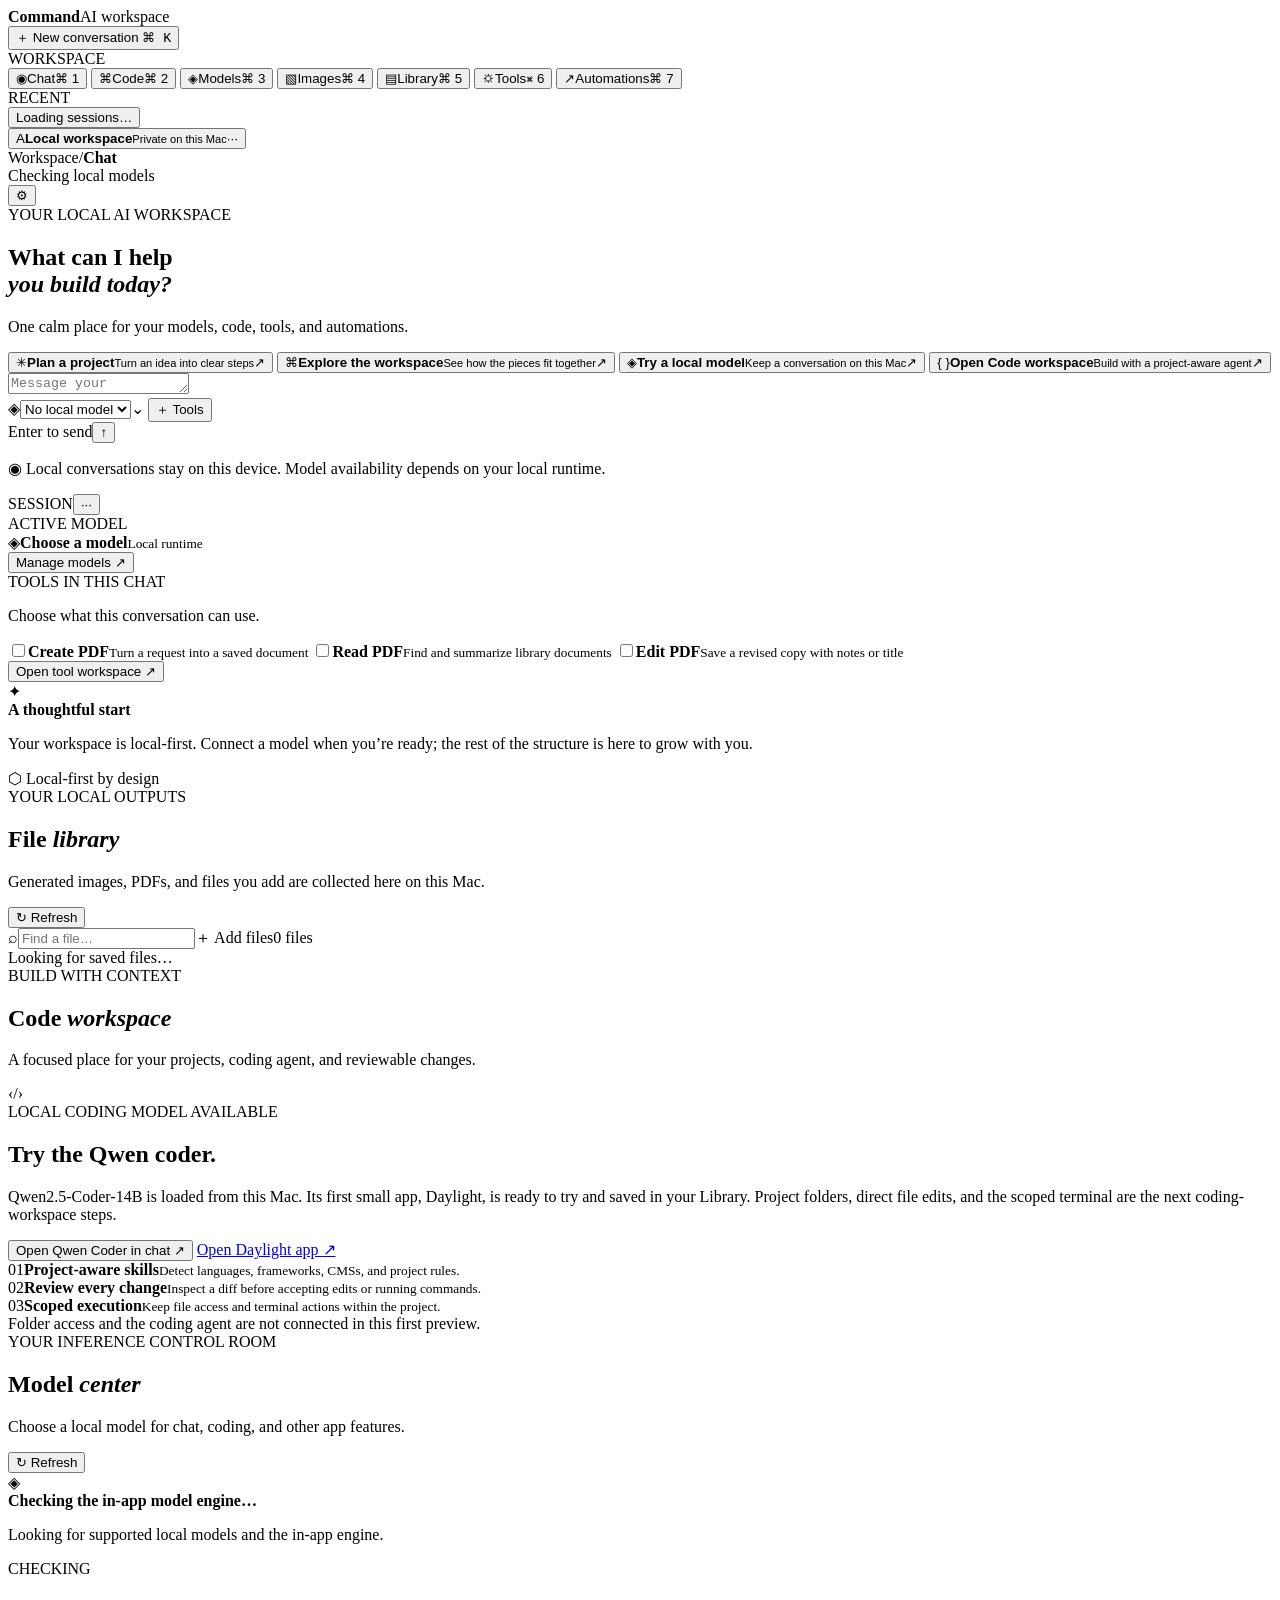
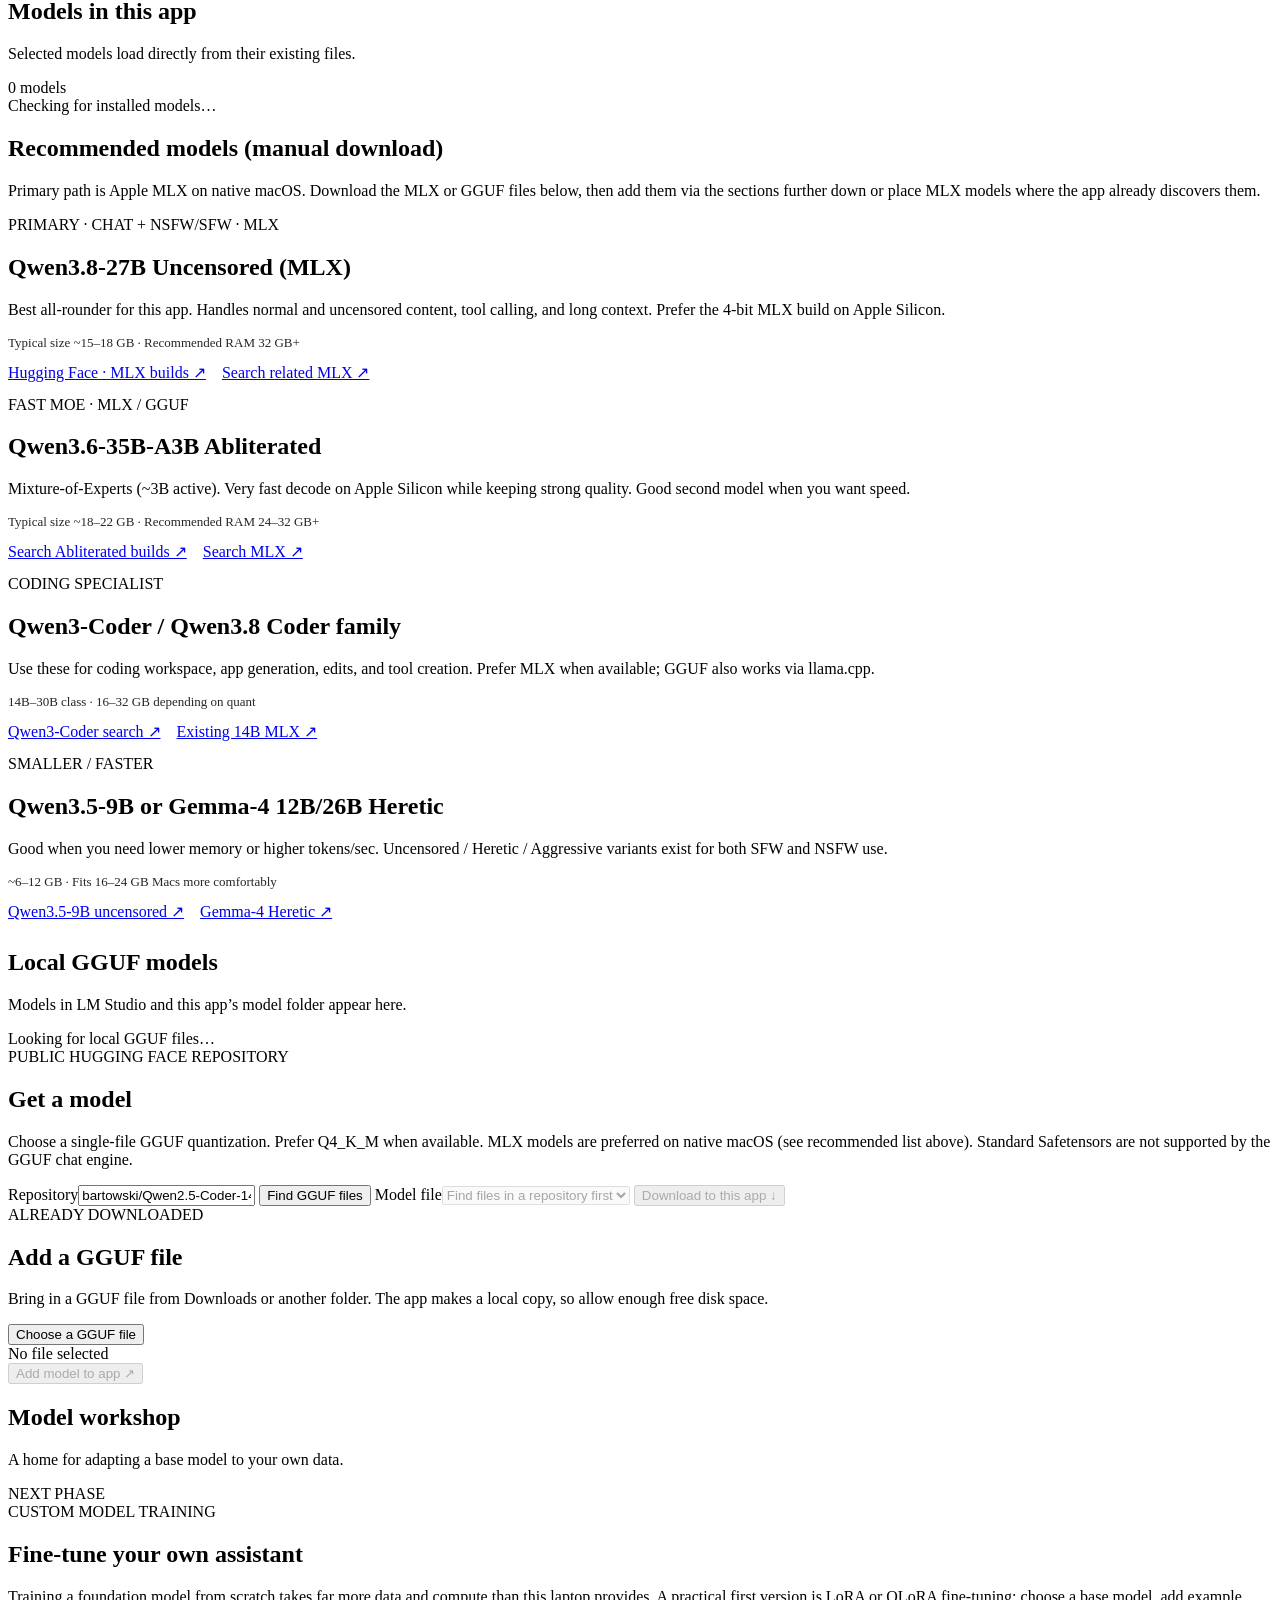
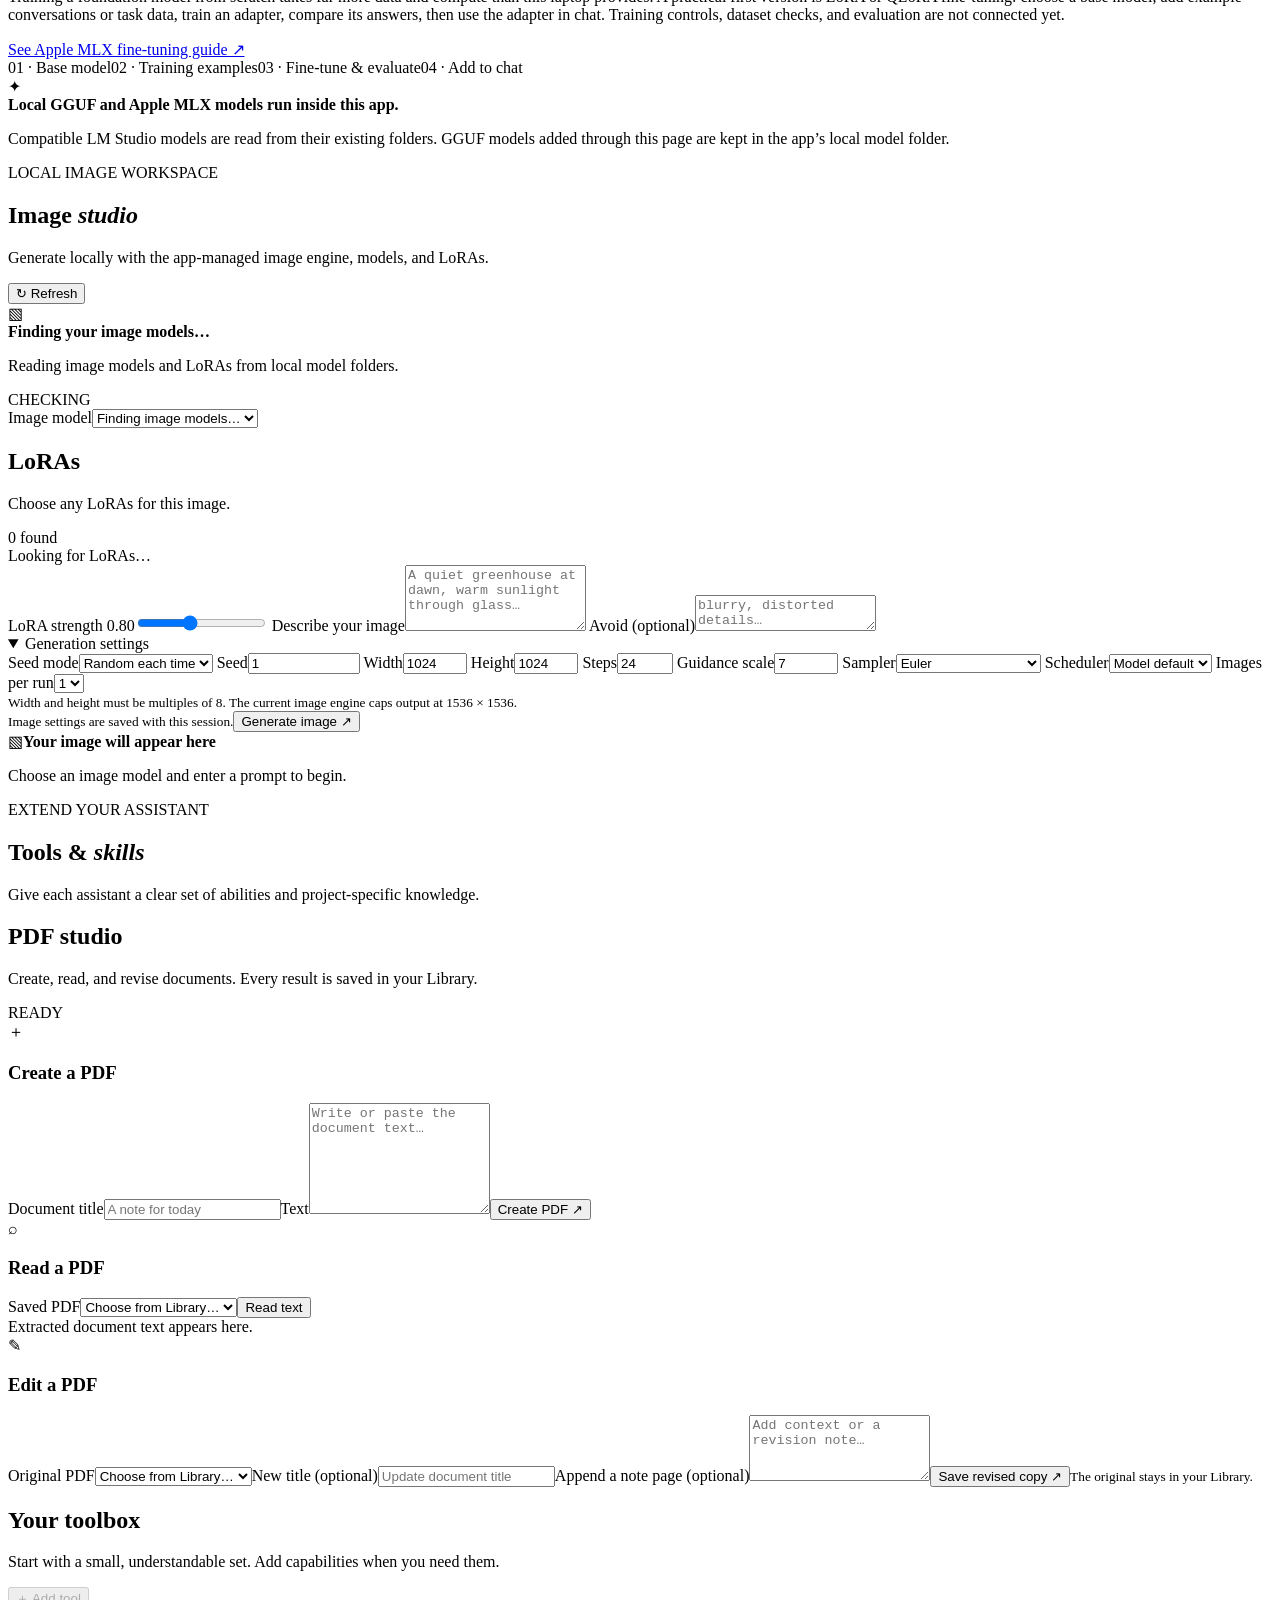
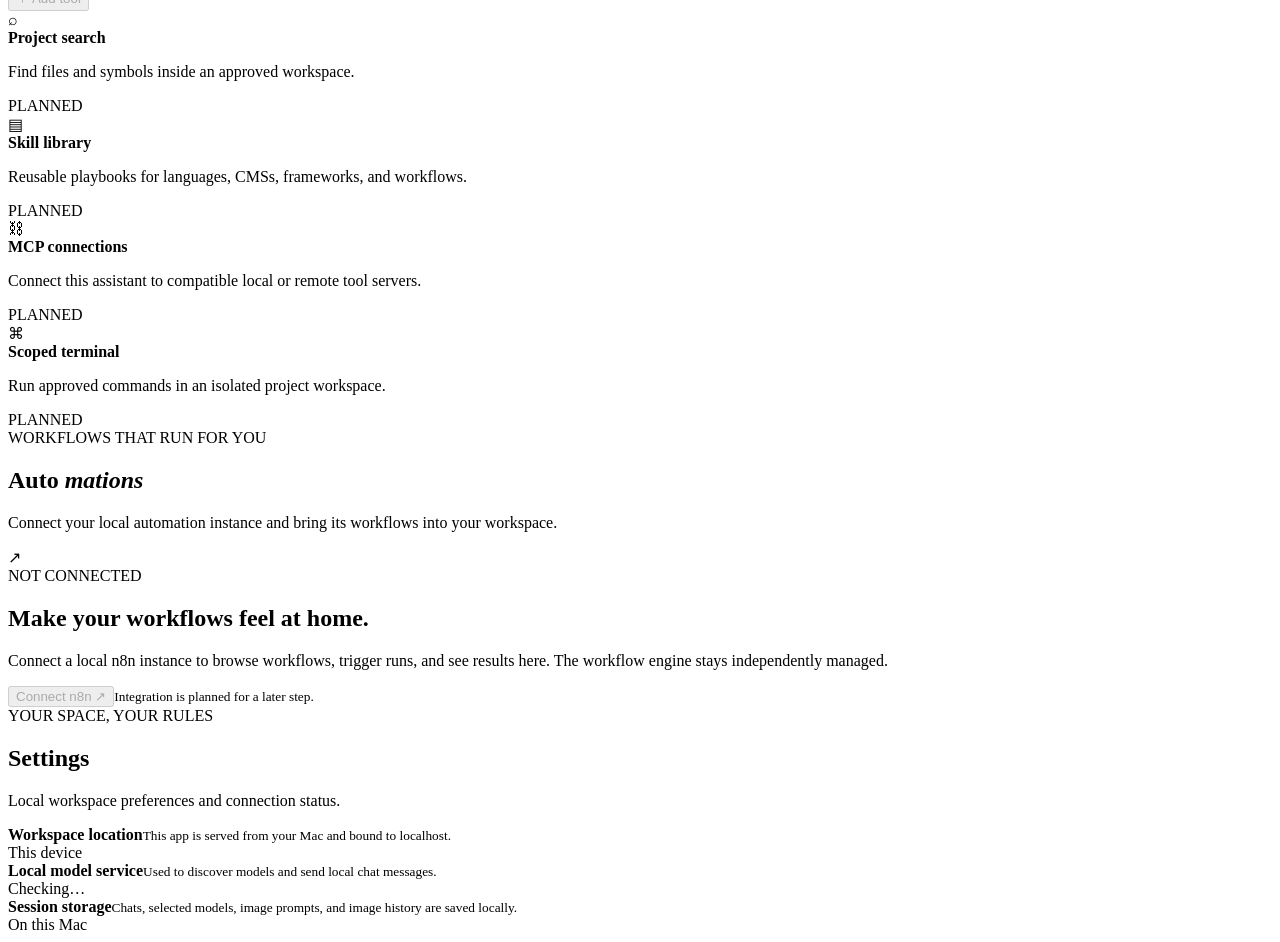
==== app/static/index.html @ e1f82c09 "Set native macOS as primary app path" ====
<!doctype html>
<html lang="en">
  <head>
    <meta charset="utf-8" />
    <meta name="viewport" content="width=device-width, initial-scale=1" />
    <meta name="theme-color" content="#101114" />
    <title>AI Command Center</title>
    <link rel="stylesheet" href="/styles.css" />
    <link rel="stylesheet" href="/images.css" />
    <link rel="stylesheet" href="/library.css" />
  </head>
  <body>
    <div class="app-shell">
      <aside class="sidebar">
        <div class="brand-lockup">
          <div class="brand-mark"><span></span><span></span><span></span></div>
          <div><strong>Command</strong><span>AI workspace</span></div>
        </div>

        <button class="new-chat" data-action="new-chat"><span>＋</span> New conversation <kbd>⌘ K</kbd></button>

        <div class="nav-label">WORKSPACE</div>
        <nav class="primary-nav" aria-label="Workspace">
          <button class="nav-item active" data-view="chat"><span class="nav-icon">◉</span><span>Chat</span><span class="nav-shortcut">⌘ 1</span></button>
          <button class="nav-item" data-view="code"><span class="nav-icon">⌘</span><span>Code</span><span class="nav-shortcut">⌘ 2</span></button>
          <button class="nav-item" data-view="models"><span class="nav-icon">◈</span><span>Models</span><span class="nav-shortcut">⌘ 3</span></button>
          <button class="nav-item" data-view="images"><span class="nav-icon">▧</span><span>Images</span><span class="nav-shortcut">⌘ 4</span></button>
          <button class="nav-item" data-view="library"><span class="nav-icon">▤</span><span>Library</span><span class="nav-shortcut">⌘ 5</span></button>
          <button class="nav-item" data-view="tools"><span class="nav-icon">⛭</span><span>Tools</span><span class="nav-shortcut">⌘ 6</span></button>
          <button class="nav-item" data-view="automations"><span class="nav-icon">↗</span><span>Automations</span><span class="nav-shortcut">⌘ 7</span></button>
        </nav>

        <div class="sidebar-spacer"></div>
        <div class="recent-label">RECENT</div>
        <div class="recent-list" id="recent-list"><button class="recent-item selected"><span class="recent-dot"></span> Loading sessions…</button></div>
        <button class="profile-row" data-view="settings">
          <span class="avatar">A</span><span class="profile-copy"><strong>Local workspace</strong><small>Private on this Mac</small></span><span class="profile-menu">···</span>
        </button>
      </aside>

      <main class="main-panel">
        <header class="topbar">
          <div class="breadcrumbs"><span>Workspace</span><span class="crumb-separator">/</span><strong id="page-name">Chat</strong></div>
          <div class="topbar-actions">
            <div class="connection-pill" id="connection-pill"><span class="status-light"></span><span id="connection-label">Checking local models</span></div>
            <button class="icon-button" aria-label="Settings" data-view="settings">⚙</button>
          </div>
        </header>

        <section class="view active" id="view-chat" aria-labelledby="chat-title">
          <div class="chat-layout">
            <div class="chat-column">
              <div class="welcome-block" id="welcome-block">
                <div class="welcome-orb"><i></i><i></i><i></i></div>
                <div class="eyebrow"><span class="eyebrow-line"></span> YOUR LOCAL AI WORKSPACE</div>
                <h1 id="chat-title">What can I help<br /><em>you build today?</em></h1>
                <p class="welcome-subtitle">One calm place for your models, code, tools, and automations.</p>
                <div class="suggestion-grid">
                  <button class="suggestion-card" data-prompt="Help me plan a new project"><span class="suggestion-icon violet">✳</span><span><strong>Plan a project</strong><small>Turn an idea into clear steps</small></span><span class="suggestion-arrow">↗</span></button>
                  <button class="suggestion-card" data-prompt="Explain how this AI Command Center is structured"><span class="suggestion-icon blue">⌘</span><span><strong>Explore the workspace</strong><small>See how the pieces fit together</small></span><span class="suggestion-arrow">↗</span></button>
                  <button class="suggestion-card" data-prompt="What can I do with a local model?"><span class="suggestion-icon amber">◈</span><span><strong>Try a local model</strong><small>Keep a conversation on this Mac</small></span><span class="suggestion-arrow">↗</span></button>
                  <button class="suggestion-card" data-view="code"><span class="suggestion-icon green">{ }</span><span><strong>Open Code workspace</strong><small>Build with a project-aware agent</small></span><span class="suggestion-arrow">↗</span></button>
                </div>
              </div>
              <div class="message-list" id="message-list" aria-live="polite"></div>
              <form class="composer" id="chat-form">
                <textarea id="chat-input" rows="1" placeholder="Message your assistant…" aria-label="Message your assistant"></textarea>
                <div class="composer-footer">
                  <div class="composer-tools">
                    <label class="model-select-wrap" for="model-select"><span class="model-icon">◈</span><select id="model-select" aria-label="Choose a local model"><option value="">No local model</option></select><span class="select-chevron">⌄</span></label>
                    <button type="button" class="composer-chip" data-view="tools"><span>＋</span> Tools</button>
                  </div>
                  <div class="composer-submit"><span class="send-hint">Enter to send</span><button class="send-button" type="submit" aria-label="Send message">↑</button></div>
                </div>
              </form>
              <p class="privacy-note"><span>◉</span> Local conversations stay on this device. Model availability depends on your local runtime.</p>
            </div>
            <aside class="chat-context">
              <div class="context-heading"><span>SESSION</span><button class="subtle-action" aria-label="More options">···</button></div>
              <div class="context-card context-model-card">
                <div class="context-card-label">ACTIVE MODEL</div>
                <div class="active-model-row"><span class="model-emblem">◈</span><span><strong id="active-model-name">Choose a model</strong><small id="active-model-provider">Local runtime</small></span></div>
                <button class="text-link" data-view="models">Manage models <span>↗</span></button>
              </div>
              <div class="context-card">
                <div class="context-card-label">TOOLS IN THIS CHAT</div>
                <p class="chat-tools-help">Choose what this conversation can use.</p>
                <div class="chat-tools-options">
                  <label><input type="checkbox" data-chat-tool="create_pdf"><span><strong>Create PDF</strong><small>Turn a request into a saved document</small></span></label>
                  <label><input type="checkbox" data-chat-tool="read_pdf"><span><strong>Read PDF</strong><small>Find and summarize library documents</small></span></label>
                  <label><input type="checkbox" data-chat-tool="edit_pdf"><span><strong>Edit PDF</strong><small>Save a revised copy with notes or title</small></span></label>
                </div>
                <button class="text-link" data-view="tools">Open tool workspace <span>↗</span></button>
              </div>
              <div class="context-card context-note">
                <span class="note-icon">✦</span><div><strong>A thoughtful start</strong><p>Your workspace is local-first. Connect a model when you’re ready; the rest of the structure is here to grow with you.</p></div>
              </div>
              <div class="context-footer"><span class="footer-shield">⬡</span> Local-first by design</div>
            </aside>
          </div>
        </section>

        <section class="view" id="view-library">
          <div class="page-content">
            <div class="page-intro split-intro"><div><div class="eyebrow"><span class="eyebrow-line"></span> YOUR LOCAL OUTPUTS</div><h1>File <em>library</em></h1><p>Generated images, PDFs, and files you add are collected here on this Mac.</p></div><button class="secondary-button" id="refresh-library">↻ Refresh</button></div>
            <div class="library-toolbar"><label class="library-search"><span>⌕</span><input id="library-search" type="search" placeholder="Find a file…" aria-label="Search library files"></label><label class="secondary-button library-upload-button" for="library-upload">＋ Add files</label><input id="library-upload" type="file" accept=".pdf,.txt,.md,.html,.csv,.json,.png,.jpg,.jpeg,.webp" multiple hidden><span class="count-badge" id="library-count">0 files</span></div>
            <div class="library-grid" id="library-grid"><div class="empty-card">Looking for saved files…</div></div>
          </div>
        </section>

        <section class="view" id="view-code">
          <div class="page-content">
            <div class="page-intro"><div class="eyebrow"><span class="eyebrow-line"></span> BUILD WITH CONTEXT</div><h1>Code <em>workspace</em></h1><p>A focused place for your projects, coding agent, and reviewable changes.</p></div>
            <div class="code-empty-state">
              <div class="code-window-icon"><span>‹/›</span></div><div class="status-tag planned"><span></span> LOCAL CODING MODEL AVAILABLE</div>
              <h2>Try the Qwen coder.</h2><p>Qwen2.5-Coder-14B is loaded from this Mac. Its first small app, Daylight, is ready to try and saved in your Library. Project folders, direct file edits, and the scoped terminal are the next coding-workspace steps.</p>
              <button class="primary-button" id="use-coder-model" type="button">Open Qwen Coder in chat <span>↗</span></button>
              <a class="primary-button" href="/daylight.html" target="_blank" rel="noreferrer">Open Daylight app <span>↗</span></a>
              <div class="code-capabilities"><div><span>01</span><strong>Project-aware skills</strong><small>Detect languages, frameworks, CMSs, and project rules.</small></div><div><span>02</span><strong>Review every change</strong><small>Inspect a diff before accepting edits or running commands.</small></div><div><span>03</span><strong>Scoped execution</strong><small>Keep file access and terminal actions within the project.</small></div></div>
              <div class="prototype-note">Folder access and the coding agent are not connected in this first preview.</div>
            </div>
          </div>
        </section>

        <section class="view" id="view-models">
          <div class="page-content">
            <div class="page-intro split-intro"><div><div class="eyebrow"><span class="eyebrow-line"></span> YOUR INFERENCE CONTROL ROOM</div><h1>Model <em>center</em></h1><p>Choose a local model for chat, coding, and other app features.</p></div><button class="secondary-button" id="refresh-models">↻ Refresh</button></div>
            <div class="runtime-banner" id="runtime-banner"><div class="runtime-symbol">◈</div><div><strong id="runtime-title">Checking the in-app model engine…</strong><p id="runtime-copy">Looking for supported local models and the in-app engine.</p></div><span class="runtime-state" id="runtime-state">CHECKING</span></div>
            <div class="section-heading"><div><h2>Models in this app</h2><p>Selected models load directly from their existing files.</p></div><span class="count-badge" id="model-count">0 models</span></div>
            <div class="model-grid" id="model-grid"><div class="empty-card">Checking for installed models…</div></div>

            <div class="section-heading import-heading"><div><h2>Recommended models (manual download)</h2><p>Primary path is Apple MLX on native macOS. Download the MLX or GGUF files below, then add them via the sections further down or place MLX models where the app already discovers them.</p></div></div>
            <div class="model-recommend-grid" style="display:grid;gap:14px;margin-bottom:28px;">
              <section class="model-ingest-card">
                <div class="ingest-eyebrow">PRIMARY · CHAT + NSFW/SFW · MLX</div>
                <h2>Qwen3.8-27B Uncensored (MLX)</h2>
                <p>Best all-rounder for this app. Handles normal and uncensored content, tool calling, and long context. Prefer the 4-bit MLX build on Apple Silicon.</p>
                <p style="font-size:13px;opacity:.85;margin:8px 0 12px;">Typical size ~15–18 GB · Recommended RAM 32 GB+</p>
                <a class="model-doc-link" href="https://huggingface.co/sktthehacker/Qwen3.8-27B-Uncensored-MLX" target="_blank" rel="noreferrer">Hugging Face · MLX builds ↗</a>
                <a class="model-doc-link" href="https://huggingface.co/models?search=Qwen3.8-27B+Uncensored+MLX" target="_blank" rel="noreferrer" style="margin-left:12px;">Search related MLX ↗</a>
              </section>
              <section class="model-ingest-card">
                <div class="ingest-eyebrow">FAST MOE · MLX / GGUF</div>
                <h2>Qwen3.6-35B-A3B Abliterated</h2>
                <p>Mixture-of-Experts (~3B active). Very fast decode on Apple Silicon while keeping strong quality. Good second model when you want speed.</p>
                <p style="font-size:13px;opacity:.85;margin:8px 0 12px;">Typical size ~18–22 GB · Recommended RAM 24–32 GB+</p>
                <a class="model-doc-link" href="https://huggingface.co/models?search=Qwen3.6-35B-A3B+abliterated" target="_blank" rel="noreferrer">Search Abliterated builds ↗</a>
                <a class="model-doc-link" href="https://huggingface.co/models?search=Qwen3.6-35B-A3B+MLX" target="_blank" rel="noreferrer" style="margin-left:12px;">Search MLX ↗</a>
              </section>
              <section class="model-ingest-card">
                <div class="ingest-eyebrow">CODING SPECIALIST</div>
                <h2>Qwen3-Coder / Qwen3.8 Coder family</h2>
                <p>Use these for coding workspace, app generation, edits, and tool creation. Prefer MLX when available; GGUF also works via llama.cpp.</p>
                <p style="font-size:13px;opacity:.85;margin:8px 0 12px;">14B–30B class · 16–32 GB depending on quant</p>
                <a class="model-doc-link" href="https://huggingface.co/models?search=Qwen3-Coder" target="_blank" rel="noreferrer">Qwen3-Coder search ↗</a>
                <a class="model-doc-link" href="https://huggingface.co/models?search=Qwen2.5-Coder-14B+MLX" target="_blank" rel="noreferrer" style="margin-left:12px;">Existing 14B MLX ↗</a>
              </section>
              <section class="model-ingest-card">
                <div class="ingest-eyebrow">SMALLER / FASTER</div>
                <h2>Qwen3.5-9B or Gemma-4 12B/26B Heretic</h2>
                <p>Good when you need lower memory or higher tokens/sec. Uncensored / Heretic / Aggressive variants exist for both SFW and NSFW use.</p>
                <p style="font-size:13px;opacity:.85;margin:8px 0 12px;">~6–12 GB · Fits 16–24 GB Macs more comfortably</p>
                <a class="model-doc-link" href="https://huggingface.co/models?search=Qwen3.5-9B+uncensored" target="_blank" rel="noreferrer">Qwen3.5-9B uncensored ↗</a>
                <a class="model-doc-link" href="https://huggingface.co/models?search=Gemma-4+Heretic" target="_blank" rel="noreferrer" style="margin-left:12px;">Gemma-4 Heretic ↗</a>
              </section>
            </div>

            <div class="section-heading import-heading"><div><h2>Local GGUF models</h2><p>Models in LM Studio and this app’s model folder appear here.</p></div></div>
            <div class="model-grid" id="import-grid"><div class="empty-card">Looking for local GGUF files…</div></div>
            <div class="model-ingest-grid">
              <section class="model-ingest-card">
                <div class="ingest-eyebrow">PUBLIC HUGGING FACE REPOSITORY</div><h2>Get a model</h2>
                <p>Choose a single-file GGUF quantization. Prefer Q4_K_M when available. MLX models are preferred on native macOS (see recommended list above). Standard Safetensors are not supported by the GGUF chat engine.</p>
                <label class="field-label" for="hf-repo">Repository</label><input class="model-text-input" id="hf-repo" value="bartowski/Qwen2.5-Coder-14B-Instruct-GGUF" autocomplete="off">
                <button class="secondary-button" id="hf-list-files" type="button">Find GGUF files</button>
                <label class="field-label model-file-label" for="hf-file">Model file</label><select class="model-text-input" id="hf-file" disabled><option value="">Find files in a repository first</option></select>
                <button class="primary-button" id="hf-download" type="button" disabled>Download to this app <span>↓</span></button>
                <div class="model-download-status" id="model-download-status" role="status"></div>
              </section>
              <section class="model-ingest-card">
                <div class="ingest-eyebrow">ALREADY DOWNLOADED</div><h2>Add a GGUF file</h2>
                <p>Bring in a GGUF file from Downloads or another folder. The app makes a local copy, so allow enough free disk space.</p>
                <input id="gguf-file" type="file" accept=".gguf,application/octet-stream" hidden>
                <button class="secondary-button" id="gguf-choose" type="button">Choose a GGUF file</button>
                <div class="model-upload-name" id="gguf-file-name">No file selected</div>
                <button class="primary-button" id="gguf-add" type="button" disabled>Add model to app <span>↗</span></button>
              </section>
            </div>
            <div class="section-heading import-heading"><div><h2>Model workshop</h2><p>A home for adapting a base model to your own data.</p></div><span class="status-tag planned"><span></span> NEXT PHASE</span></div>
            <section class="model-ingest-card workshop-card"><div><div class="ingest-eyebrow">CUSTOM MODEL TRAINING</div><h2>Fine-tune your own assistant</h2><p>Training a foundation model from scratch takes far more data and compute than this laptop provides. A practical first version is LoRA or QLoRA fine-tuning: choose a base model, add example conversations or task data, train an adapter, compare its answers, then use the adapter in chat. Training controls, dataset checks, and evaluation are not connected yet.</p><a class="model-doc-link" href="https://github.com/ml-explore/mlx-lm/blob/main/mlx_lm/LORA.md" target="_blank" rel="noreferrer">See Apple MLX fine-tuning guide ↗</a></div><div class="workshop-steps"><span>01 · Base model</span><span>02 · Training examples</span><span>03 · Fine-tune & evaluate</span><span>04 · Add to chat</span></div></section>
            <div class="feature-callout"><div class="callout-icon">✦</div><div><strong>Local GGUF and Apple MLX models run inside this app.</strong><p>Compatible LM Studio models are read from their existing folders. GGUF models added through this page are kept in the app’s local model folder.</p></div></div>
          </div>
        </section>

        <section class="view" id="view-images">
          <div class="page-content">
            <div class="page-intro split-intro"><div><div class="eyebrow"><span class="eyebrow-line"></span> LOCAL IMAGE WORKSPACE</div><h1>Image <em>studio</em></h1><p>Generate locally with the app-managed image engine, models, and LoRAs.</p></div><button class="secondary-button" id="refresh-image-catalog">↻ Refresh</button></div>
            <div class="runtime-banner" id="image-runtime-banner"><div class="runtime-symbol">▧</div><div><strong id="image-runtime-title">Finding your image models…</strong><p id="image-runtime-copy">Reading image models and LoRAs from local model folders.</p></div><span class="runtime-state" id="image-runtime-state">CHECKING</span></div>
            <div class="image-workspace">
              <form id="image-form" class="image-form">
                <label class="field-label" for="image-checkpoint">Image model</label><select id="image-checkpoint" required><option value="">Finding image models…</option></select>
                <div class="section-heading lora-heading"><div><h2>LoRAs</h2><p>Choose any LoRAs for this image.</p></div><span class="count-badge" id="lora-count">0 found</span></div>
                <div id="image-lora-list" class="lora-list"><div class="empty-card">Looking for LoRAs…</div></div>
                <label class="field-label strength-label" for="lora-strength">LoRA strength <output id="lora-strength-value">0.80</output></label><input id="lora-strength" class="strength-slider" type="range" min="0" max="2" step="0.05" value="0.8">
                <label class="field-label" for="image-prompt">Describe your image</label><textarea id="image-prompt" maxlength="5000" rows="4" placeholder="A quiet greenhouse at dawn, warm sunlight through glass…" required></textarea>
                <label class="field-label" for="image-negative">Avoid (optional)</label><textarea id="image-negative" maxlength="3000" rows="2" placeholder="blurry, distorted details…"></textarea>
                <details class="generation-settings" open><summary>Generation settings</summary><div class="settings-grid">
                  <label><span>Seed mode</span><select id="seed-mode"><option value="random">Random each time</option><option value="fixed">Fixed seed</option><option value="increment">Increment seed</option></select></label>
                  <label><span>Seed</span><input id="image-seed" type="number" min="0" max="4294967295" step="1" value="1"></label>
                  <label><span>Width</span><input id="image-width" type="number" min="256" max="1536" step="8" value="1024"></label>
                  <label><span>Height</span><input id="image-height" type="number" min="256" max="1536" step="8" value="1024"></label>
                  <label><span>Steps</span><input id="image-steps" type="number" min="1" max="100" step="1" value="24"></label>
                  <label><span>Guidance scale</span><input id="image-cfg" type="number" min="1" max="30" step="0.5" value="7"></label>
                  <label><span>Sampler</span><select id="image-sampler"><option value="euler">Euler</option><option value="euler_a">Euler ancestral</option><option value="heun">Heun</option><option value="dpm++2m">DPM++ 2M</option><option value="dpm++2s_a">DPM++ 2S ancestral</option><option value="ddim_trailing">DDIM trailing</option><option value="lcm">LCM</option></select></label>
                  <label><span>Scheduler</span><select id="image-scheduler"><option value="model">Model default</option><option value="discrete">Discrete</option><option value="karras">Karras</option><option value="exponential">Exponential</option><option value="ays">AYS</option><option value="sgm_uniform">SGM uniform</option></select></label>
                  <label><span>Images per run</span><select id="image-count"><option value="1">1</option><option value="2">2</option><option value="3">3</option><option value="4">4</option></select></label>
                </div><small class="settings-note">Width and height must be multiples of 8. The current image engine caps output at 1536 × 1536.</small></details>
                <div class="image-form-footer"><small id="image-run-summary">Image settings are saved with this session.</small><button class="primary-button" id="generate-image" type="submit">Generate image <span>↗</span></button></div>
              </form>
              <div><div class="image-result" id="image-result"><div class="image-result-placeholder"><span>▧</span><strong>Your image will appear here</strong><p>Choose an image model and enter a prompt to begin.</p></div></div><div class="image-history" id="image-history"></div></div>
            </div>
          </div>
        </section>

        <section class="view" id="view-tools">
          <div class="page-content">
            <div class="page-intro"><div class="eyebrow"><span class="eyebrow-line"></span> EXTEND YOUR ASSISTANT</div><h1>Tools & <em>skills</em></h1><p>Give each assistant a clear set of abilities and project-specific knowledge.</p></div>
            <div class="pdf-workspace">
              <div class="section-heading"><div><h2>PDF studio</h2><p>Create, read, and revise documents. Every result is saved in your Library.</p></div><span class="status-tag ready"><span></span> READY</span></div>
              <div class="pdf-tool-grid">
                <form class="pdf-tool-card" id="pdf-create-form"><div class="tool-row-icon violet">＋</div><h3>Create a PDF</h3><label for="pdf-title">Document title</label><input id="pdf-title" maxlength="180" placeholder="A note for today" required><label for="pdf-body">Text</label><textarea id="pdf-body" maxlength="100000" rows="7" placeholder="Write or paste the document text…" required></textarea><button class="primary-button" type="submit">Create PDF <span>↗</span></button></form>
                <section class="pdf-tool-card"><div class="tool-row-icon blue">⌕</div><h3>Read a PDF</h3><label for="pdf-source">Saved PDF</label><select id="pdf-source"><option value="">Choose from Library…</option></select><button class="secondary-button" id="pdf-read" type="button">Read text</button><div class="pdf-read-result" id="pdf-read-result" role="status">Extracted document text appears here.</div></section>
                <form class="pdf-tool-card" id="pdf-edit-form"><div class="tool-row-icon green">✎</div><h3>Edit a PDF</h3><label for="pdf-edit-source">Original PDF</label><select id="pdf-edit-source"><option value="">Choose from Library…</option></select><label for="pdf-edit-title">New title (optional)</label><input id="pdf-edit-title" maxlength="180" placeholder="Update document title"><label for="pdf-edit-note">Append a note page (optional)</label><textarea id="pdf-edit-note" maxlength="20000" rows="4" placeholder="Add context or a revision note…"></textarea><button class="primary-button" type="submit">Save revised copy <span>↗</span></button><small>The original stays in your Library.</small></form>
              </div>
            </div>
            <div class="section-heading"><div><h2>Your toolbox</h2><p>Start with a small, understandable set. Add capabilities when you need them.</p></div><button class="secondary-button" disabled>＋ Add tool</button></div>
            <div class="tool-list">
              <article class="tool-row"><span class="tool-row-icon blue">⌕</span><div><strong>Project search</strong><p>Find files and symbols inside an approved workspace.</p></div><span class="status-tag upcoming"><span></span> PLANNED</span></article>
              <article class="tool-row"><span class="tool-row-icon violet">▤</span><div><strong>Skill library</strong><p>Reusable playbooks for languages, CMSs, frameworks, and workflows.</p></div><span class="status-tag upcoming"><span></span> PLANNED</span></article>
              <article class="tool-row"><span class="tool-row-icon amber">⛓</span><div><strong>MCP connections</strong><p>Connect this assistant to compatible local or remote tool servers.</p></div><span class="status-tag upcoming"><span></span> PLANNED</span></article>
              <article class="tool-row"><span class="tool-row-icon green">⌘</span><div><strong>Scoped terminal</strong><p>Run approved commands in an isolated project workspace.</p></div><span class="status-tag upcoming"><span></span> PLANNED</span></article>
            </div>
          </div>
        </section>

        <section class="view" id="view-automations">
          <div class="page-content">
            <div class="page-intro"><div class="eyebrow"><span class="eyebrow-line"></span> WORKFLOWS THAT RUN FOR YOU</div><h1>Auto <em>mations</em></h1><p>Connect your local automation instance and bring its workflows into your workspace.</p></div>
            <div class="automation-card"><div class="automation-art"><span class="orbit orbit-one"></span><span class="orbit orbit-two"></span><span class="orbit-core">↗</span></div><div class="status-tag upcoming"><span></span> NOT CONNECTED</div><h2>Make your workflows feel at home.</h2><p>Connect a local n8n instance to browse workflows, trigger runs, and see results here. The workflow engine stays independently managed.</p><button class="secondary-button" disabled>Connect n8n <span>↗</span></button><small>Integration is planned for a later step.</small></div>
          </div>
        </section>

        <section class="view" id="view-settings">
          <div class="page-content">
            <div class="page-intro"><div class="eyebrow"><span class="eyebrow-line"></span> YOUR SPACE, YOUR RULES</div><h1>Settings</h1><p>Local workspace preferences and connection status.</p></div>
            <div class="settings-list"><div class="setting-row"><div><strong>Workspace location</strong><small>This app is served from your Mac and bound to localhost.</small></div><span class="setting-value">This device</span></div><div class="setting-row"><div><strong>Local model service</strong><small>Used to discover models and send local chat messages.</small></div><span class="setting-value" id="settings-runtime">Checking…</span></div><div class="setting-row"><div><strong>Session storage</strong><small>Chats, selected models, image prompts, and image history are saved locally.</small></div><span class="setting-value">On this Mac</span></div></div>
          </div>
        </section>
      </main>
    </div>
    <div class="toast" id="toast" role="status"></div>
    <script src="/app.js" defer></script>
  </body>
</html>
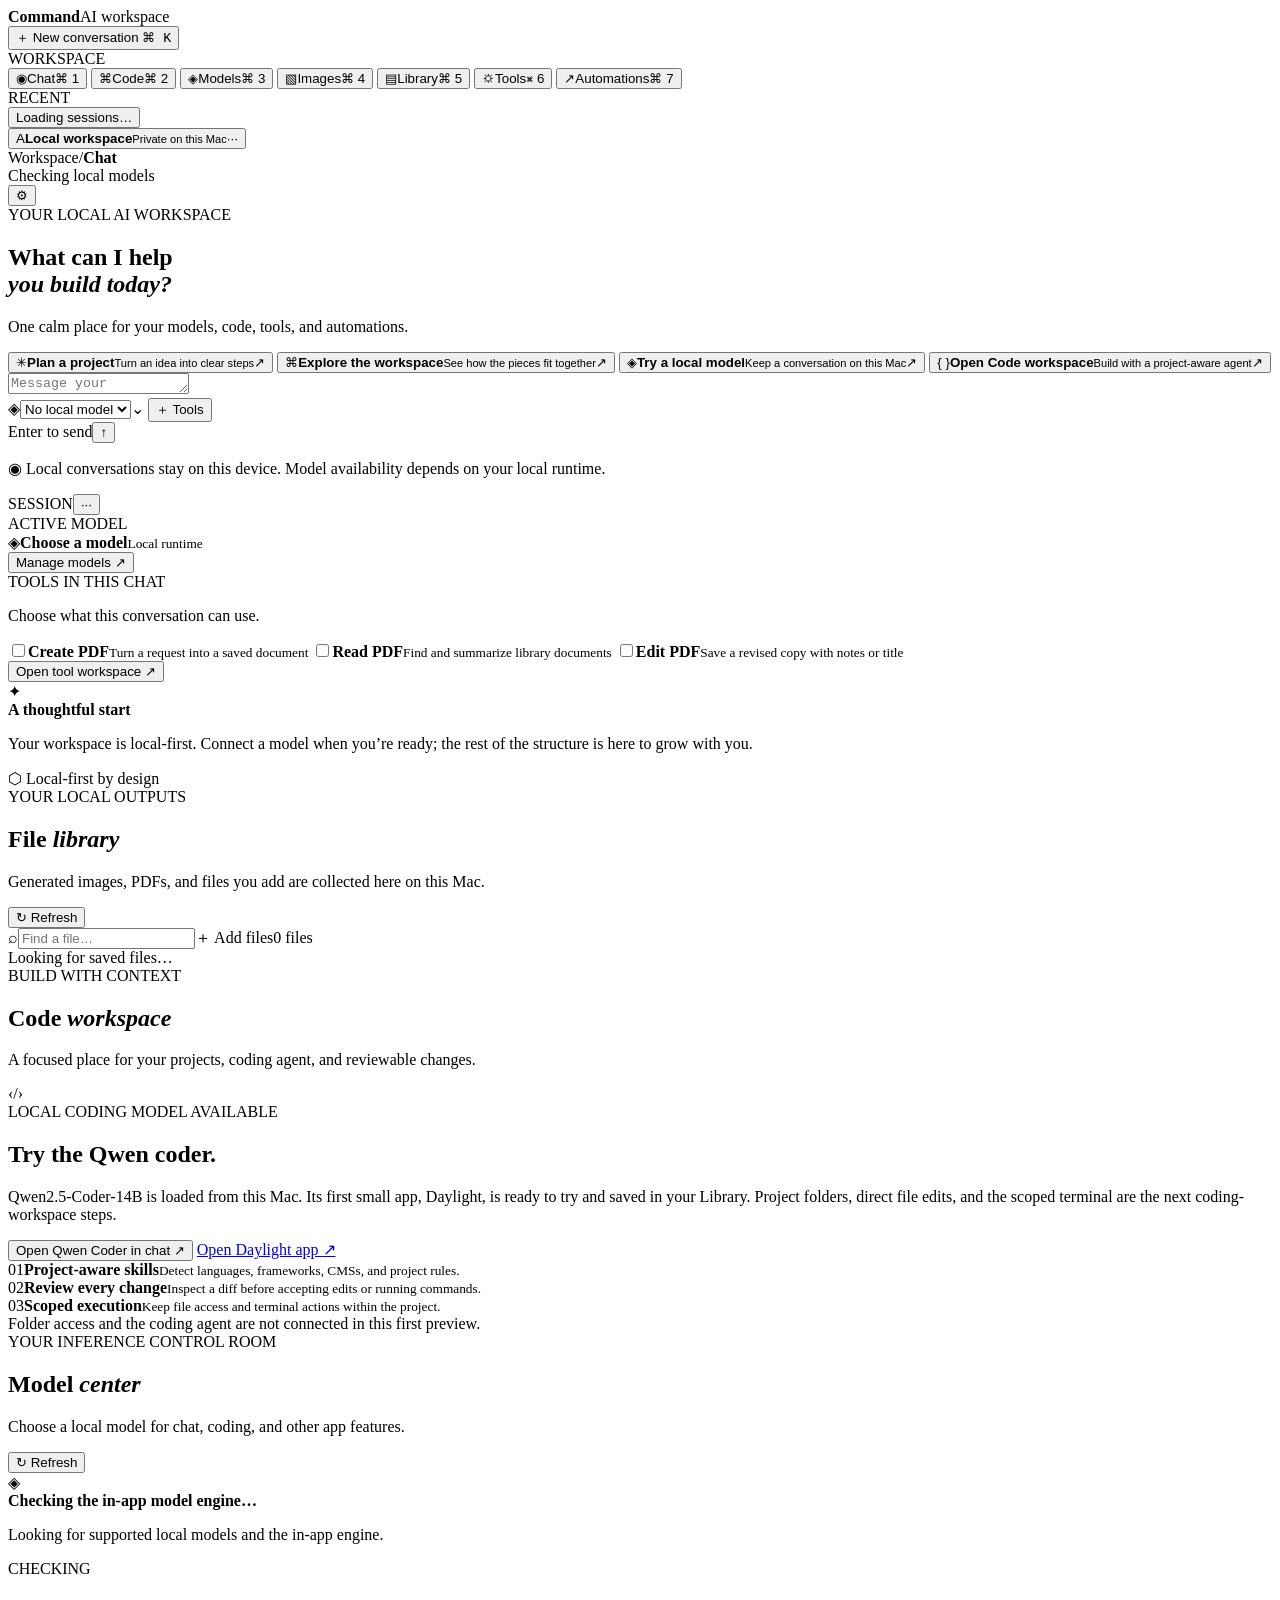
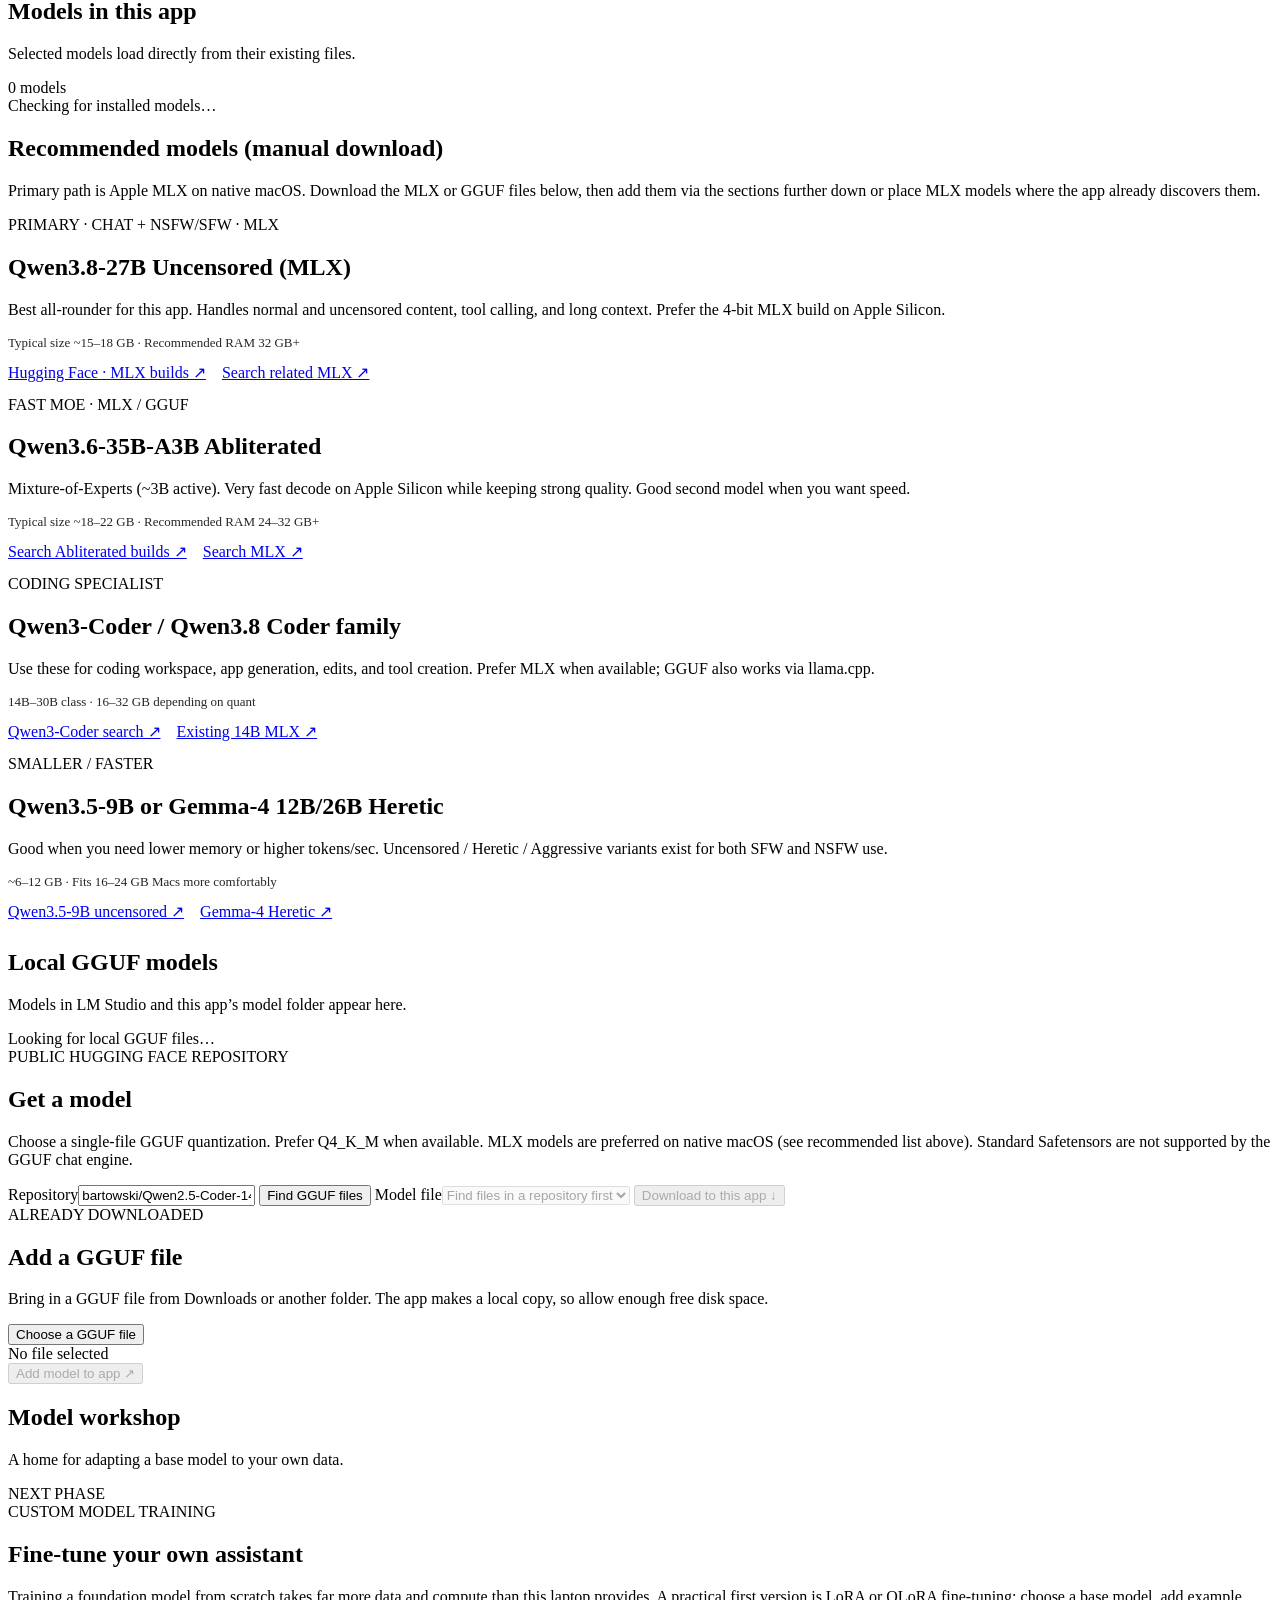
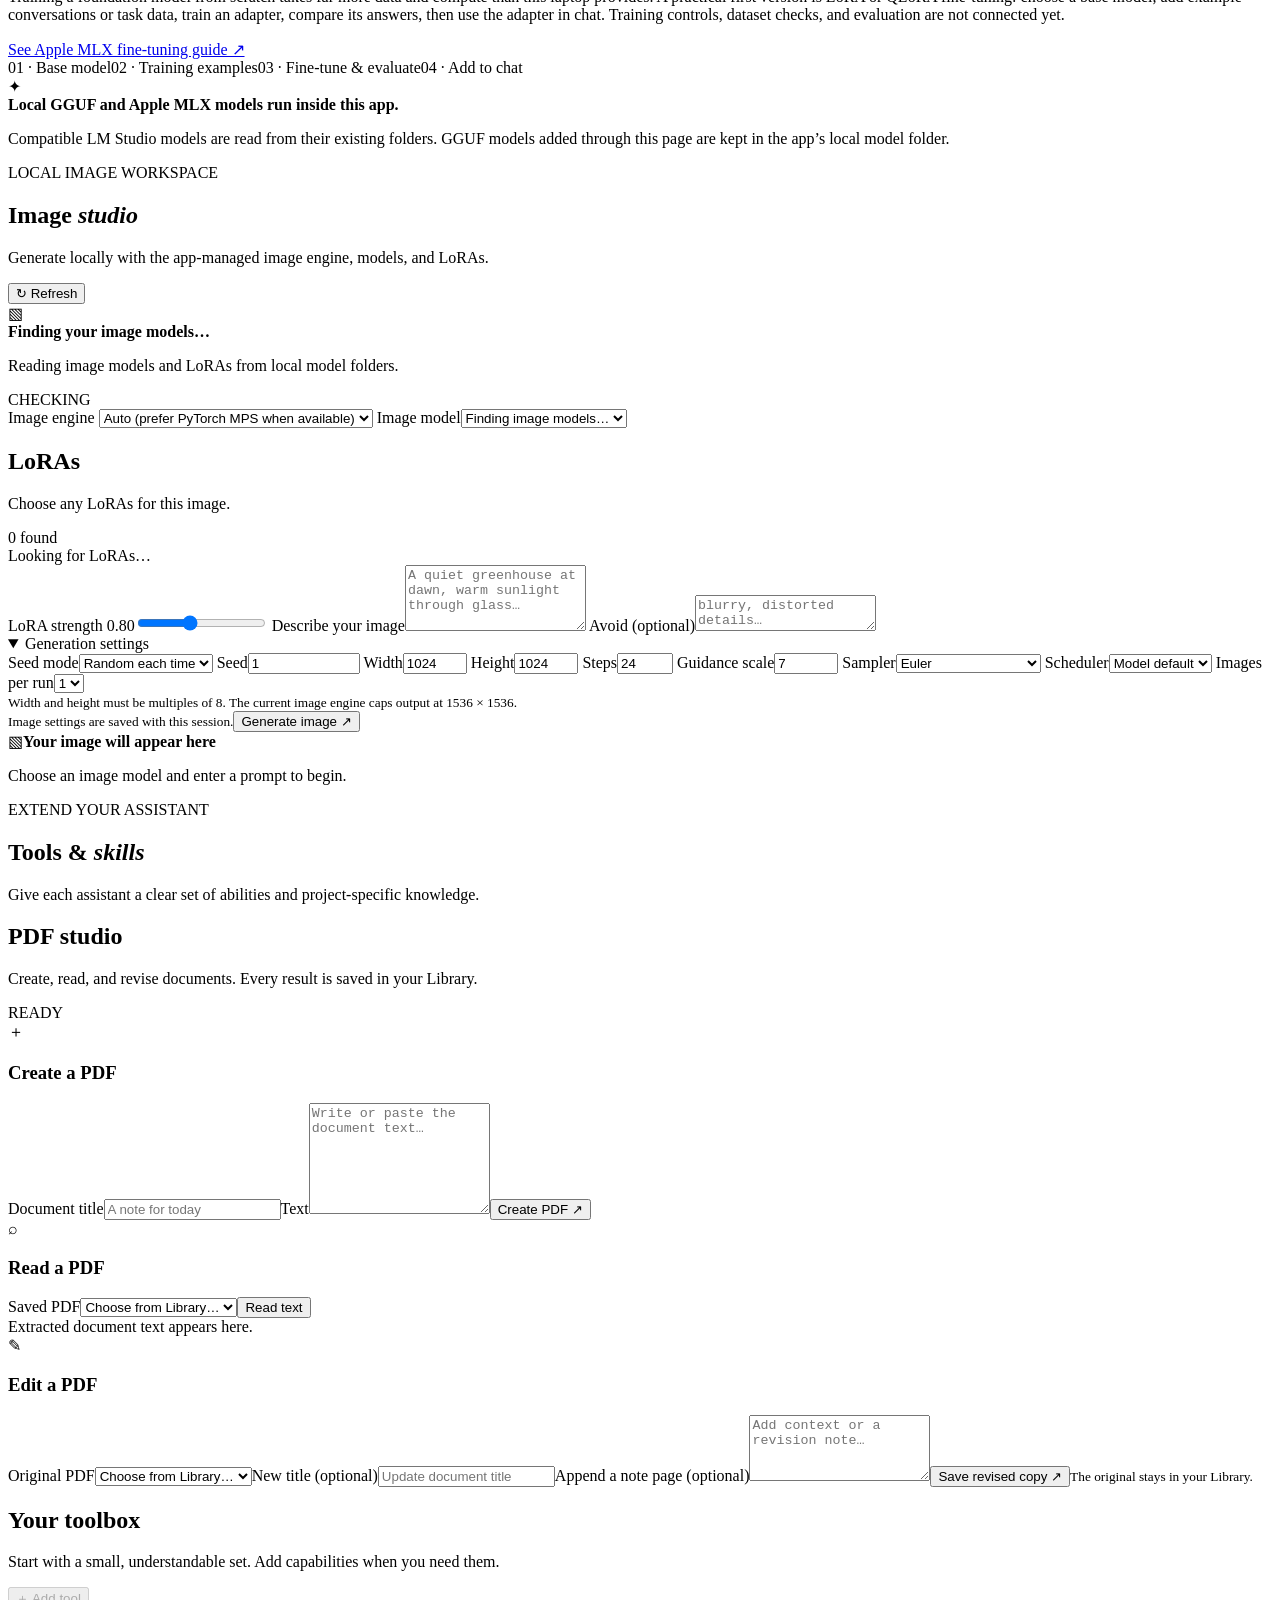
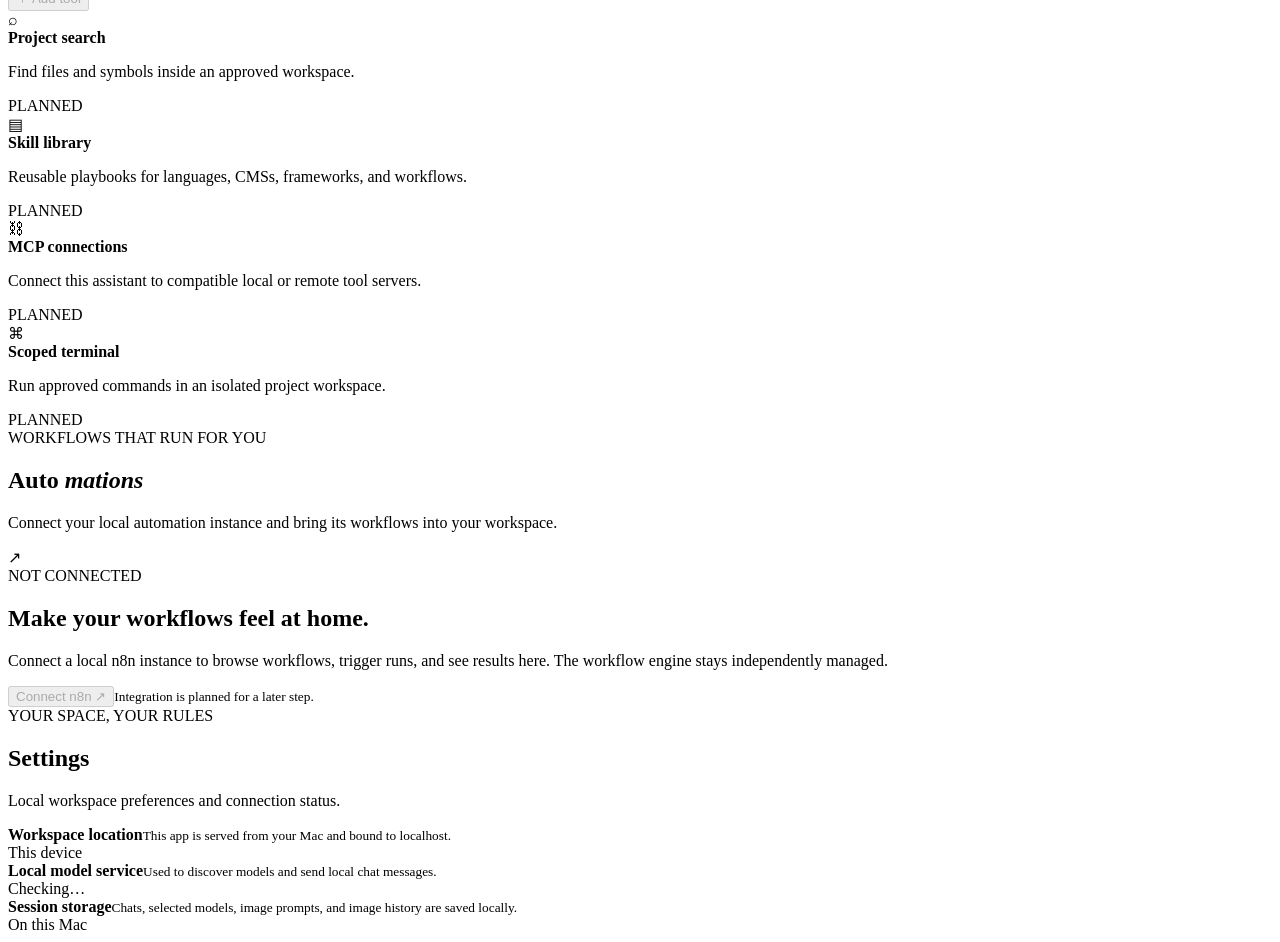
==== commit 5a7858e4: "Add optional PyTorch MPS image engine" ====
--- a/app/static/index.html
+++ b/app/static/index.html
@@ -198,6 +198,12 @@
             <div class="runtime-banner" id="image-runtime-banner"><div class="runtime-symbol">▧</div><div><strong id="image-runtime-title">Finding your image models…</strong><p id="image-runtime-copy">Reading image models and LoRAs from local model folders.</p></div><span class="runtime-state" id="image-runtime-state">CHECKING</span></div>
             <div class="image-workspace">
               <form id="image-form" class="image-form">
+                <label class="field-label" for="image-engine">Image engine</label>
+                <select id="image-engine">
+                  <option value="auto">Auto (prefer PyTorch MPS when available)</option>
+                  <option value="pytorch">PyTorch MPS (reliable / modern models)</option>
+                  <option value="sd_cpp">stable-diffusion.cpp (lightweight)</option>
+                </select>
                 <label class="field-label" for="image-checkpoint">Image model</label><select id="image-checkpoint" required><option value="">Finding image models…</option></select>
                 <div class="section-heading lora-heading"><div><h2>LoRAs</h2><p>Choose any LoRAs for this image.</p></div><span class="count-badge" id="lora-count">0 found</span></div>
                 <div id="image-lora-list" class="lora-list"><div class="empty-card">Looking for LoRAs…</div></div>
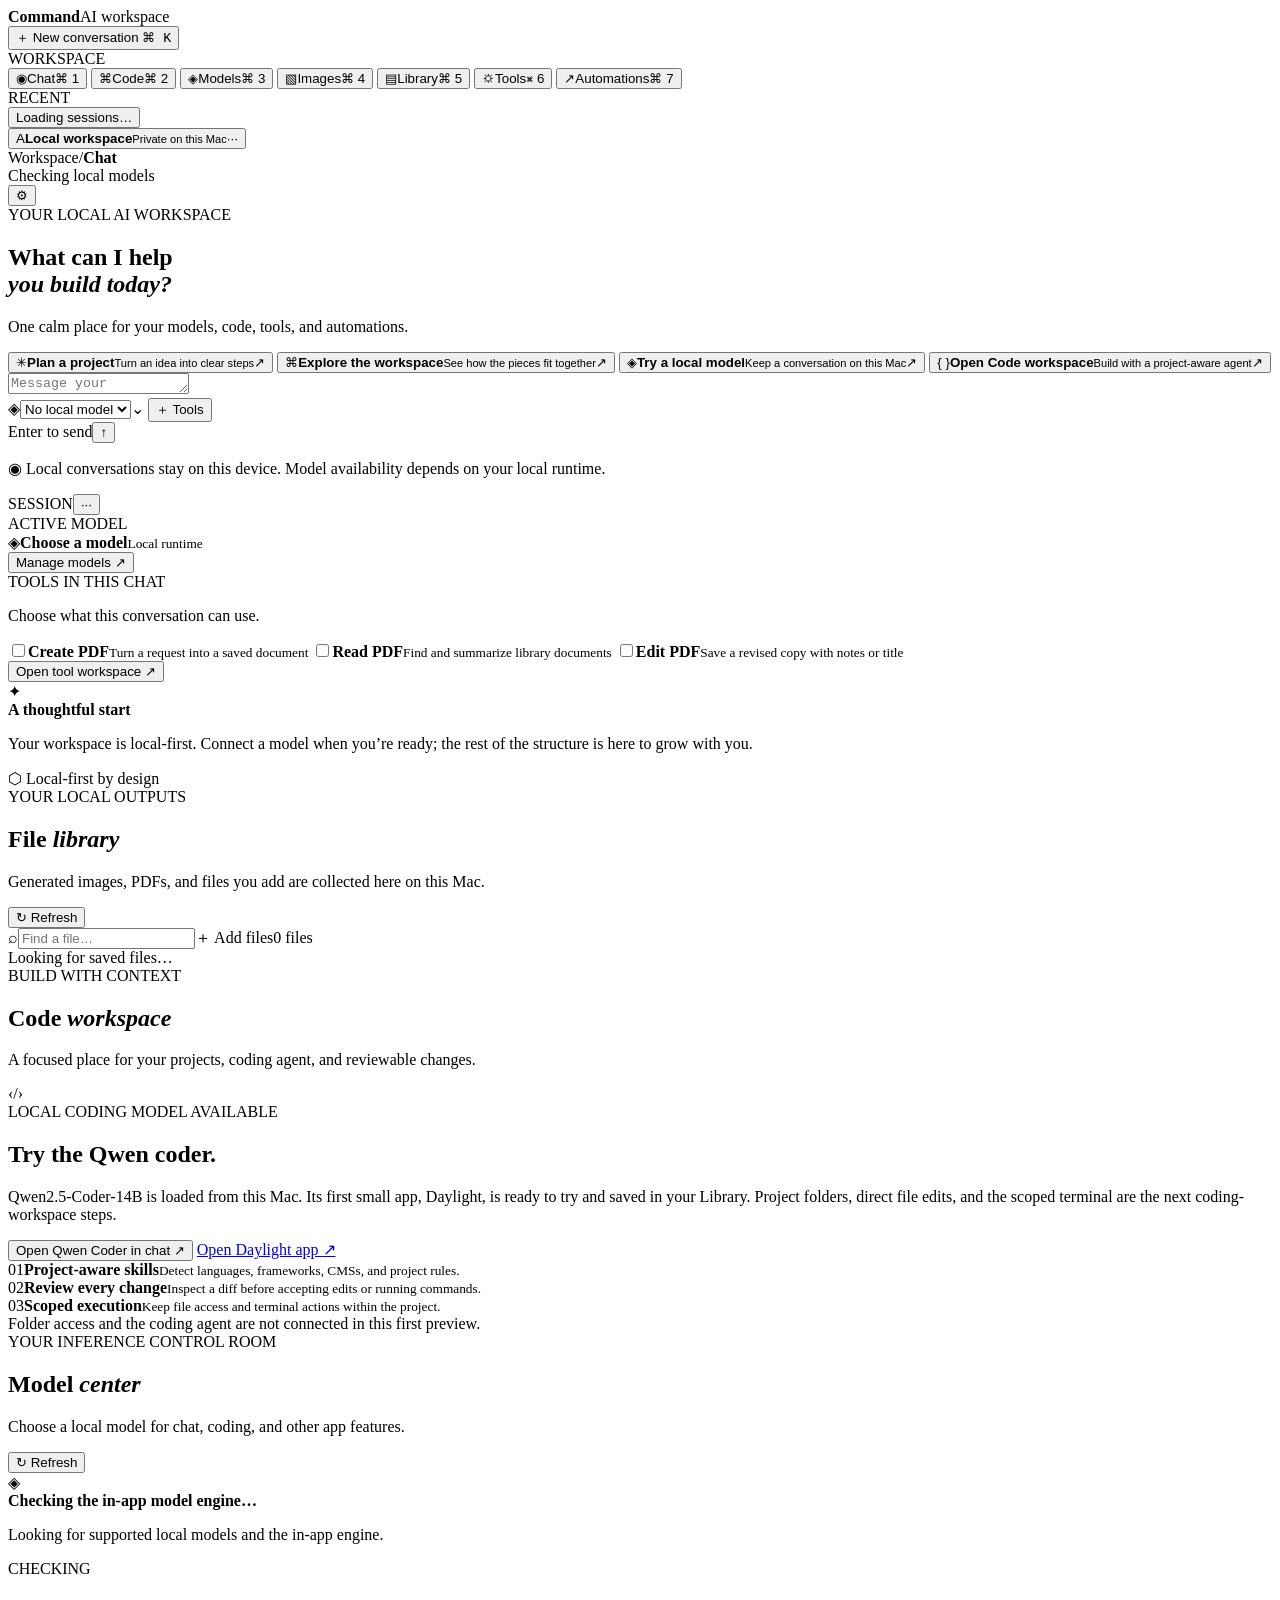
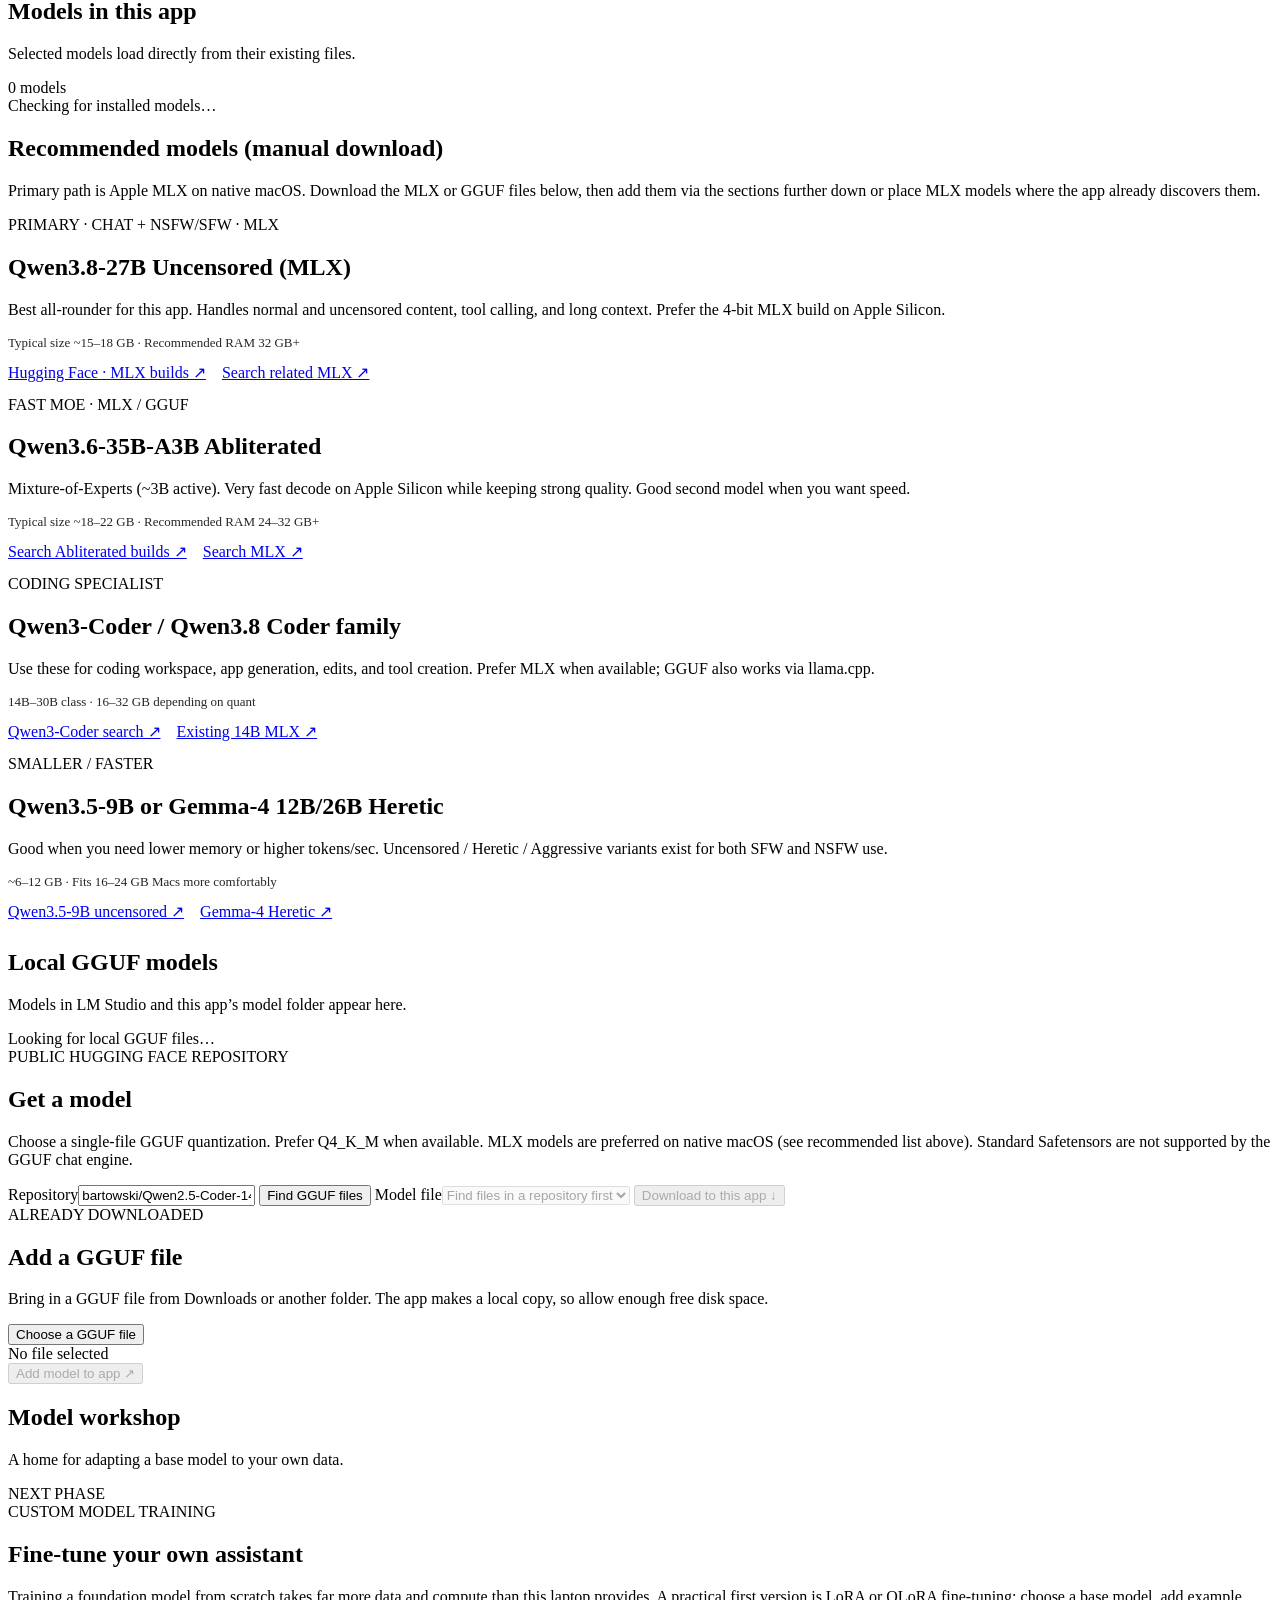
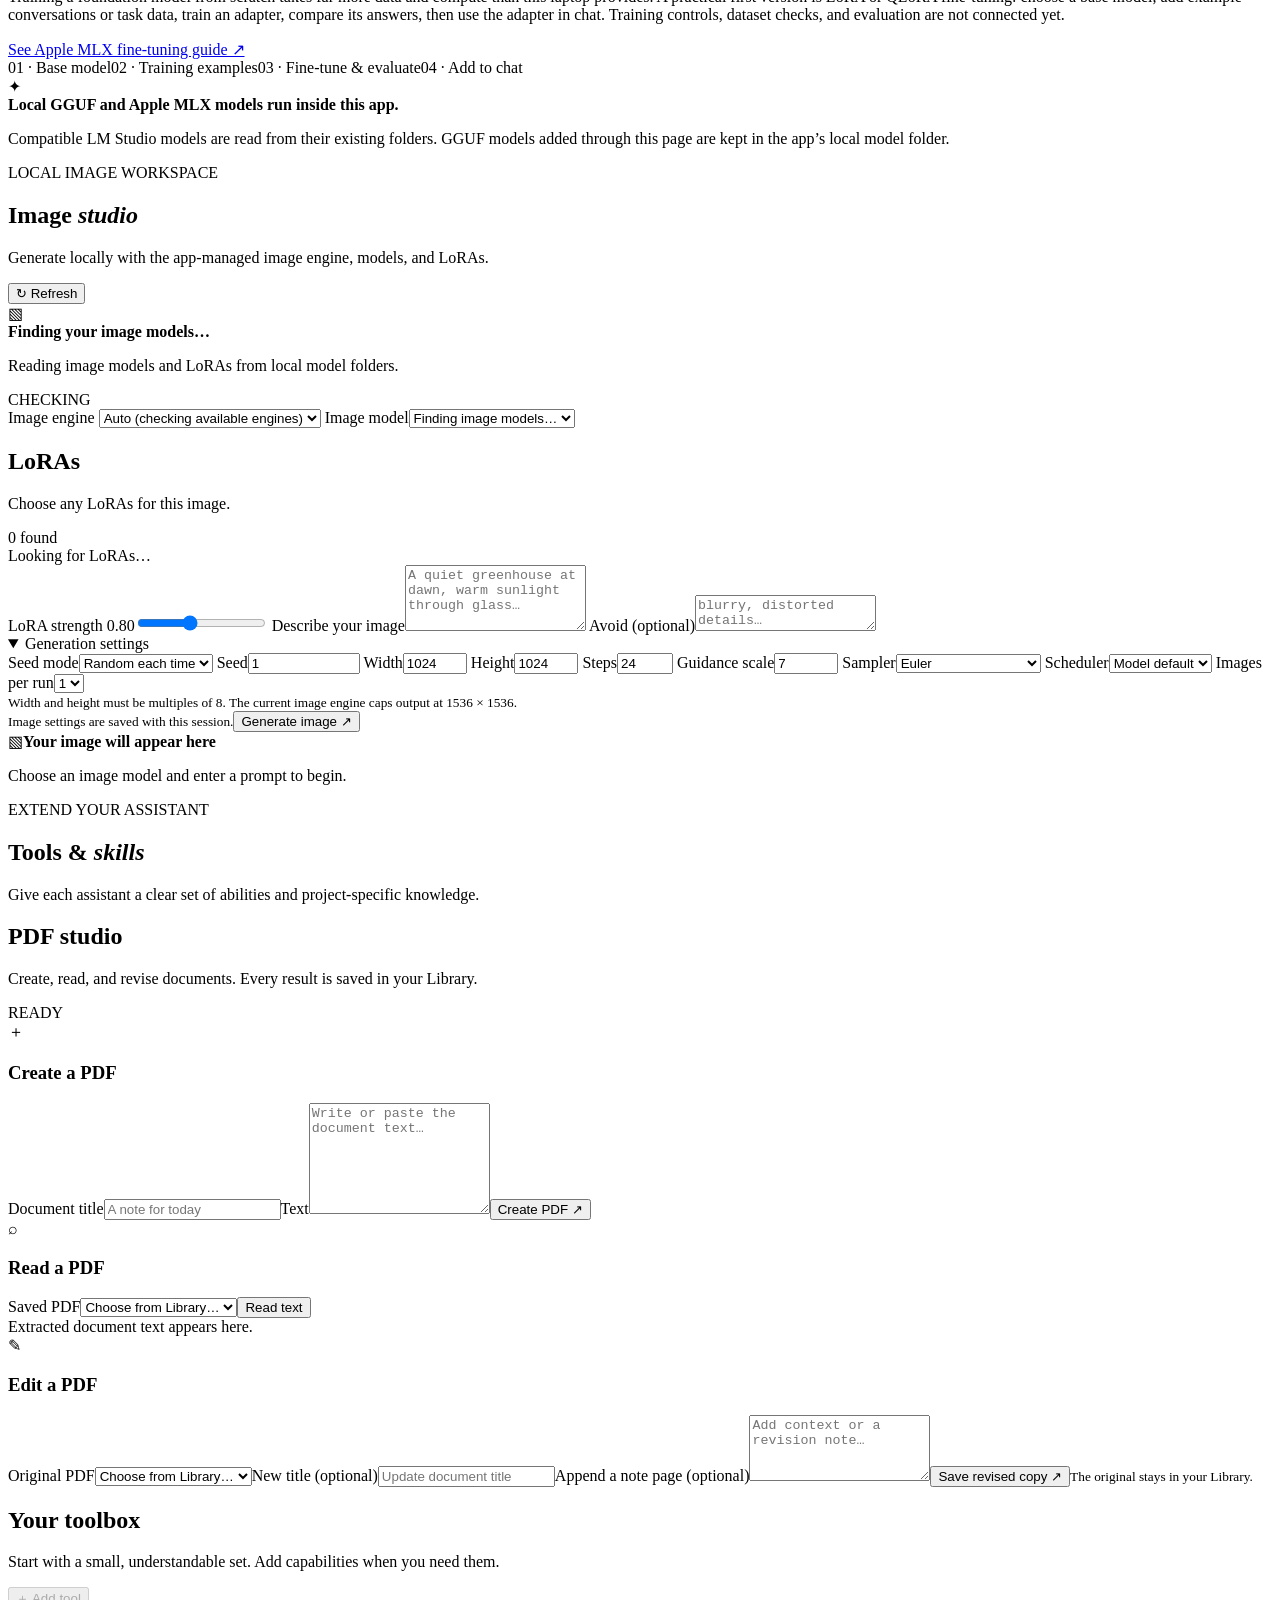
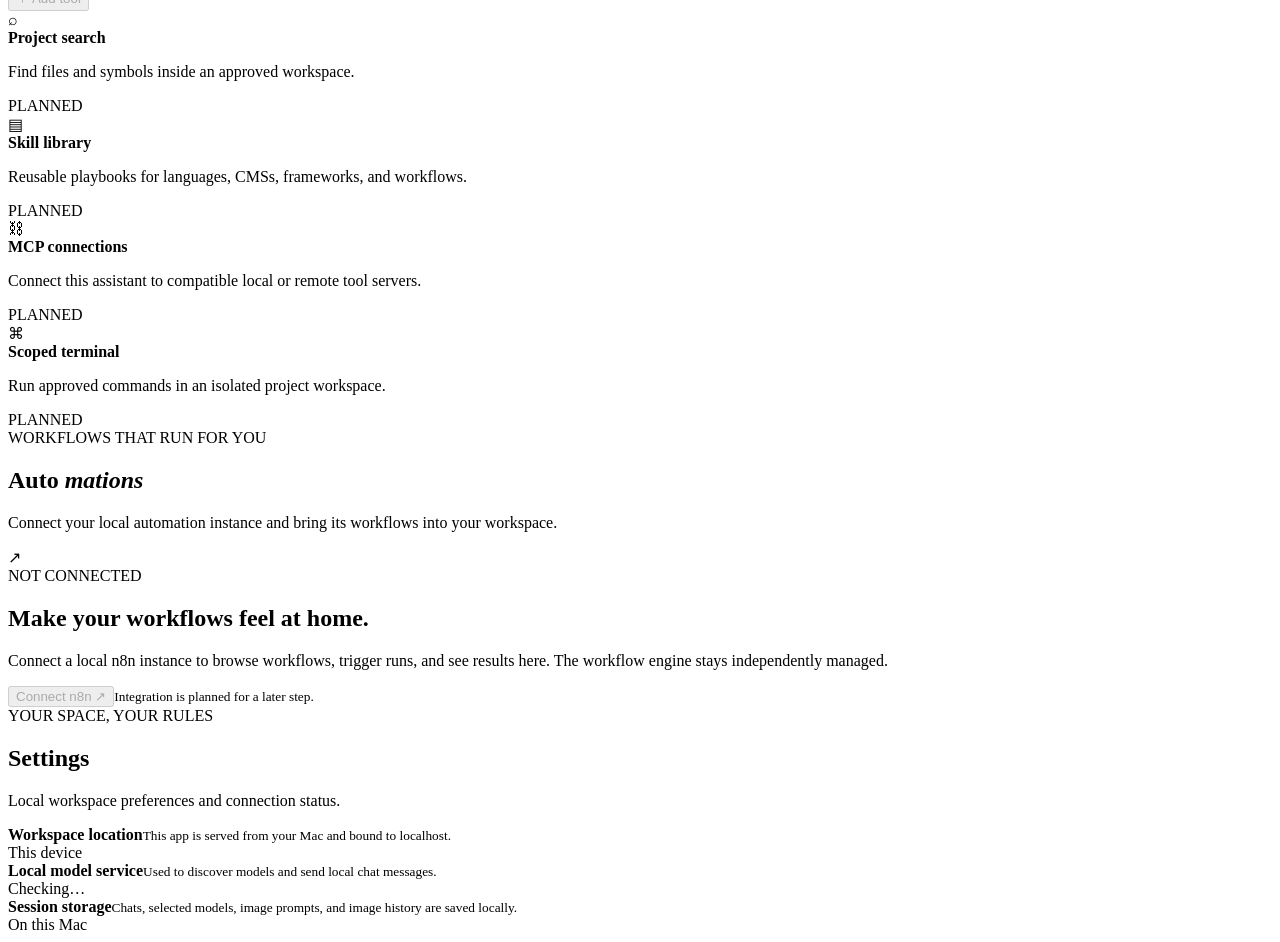
==== commit 93e7f8ec: "Make image engine selection report MPS status accurately" ====
--- a/app/static/index.html
+++ b/app/static/index.html
@@ -200,8 +200,8 @@
               <form id="image-form" class="image-form">
                 <label class="field-label" for="image-engine">Image engine</label>
                 <select id="image-engine">
-                  <option value="auto">Auto (prefer PyTorch MPS when available)</option>
-                  <option value="pytorch">PyTorch MPS (reliable / modern models)</option>
+                  <option value="auto">Auto (checking available engines)</option>
+                  <option value="pytorch">PyTorch (checking availability)</option>
                   <option value="sd_cpp">stable-diffusion.cpp (lightweight)</option>
                 </select>
                 <label class="field-label" for="image-checkpoint">Image model</label><select id="image-checkpoint" required><option value="">Finding image models…</option></select>
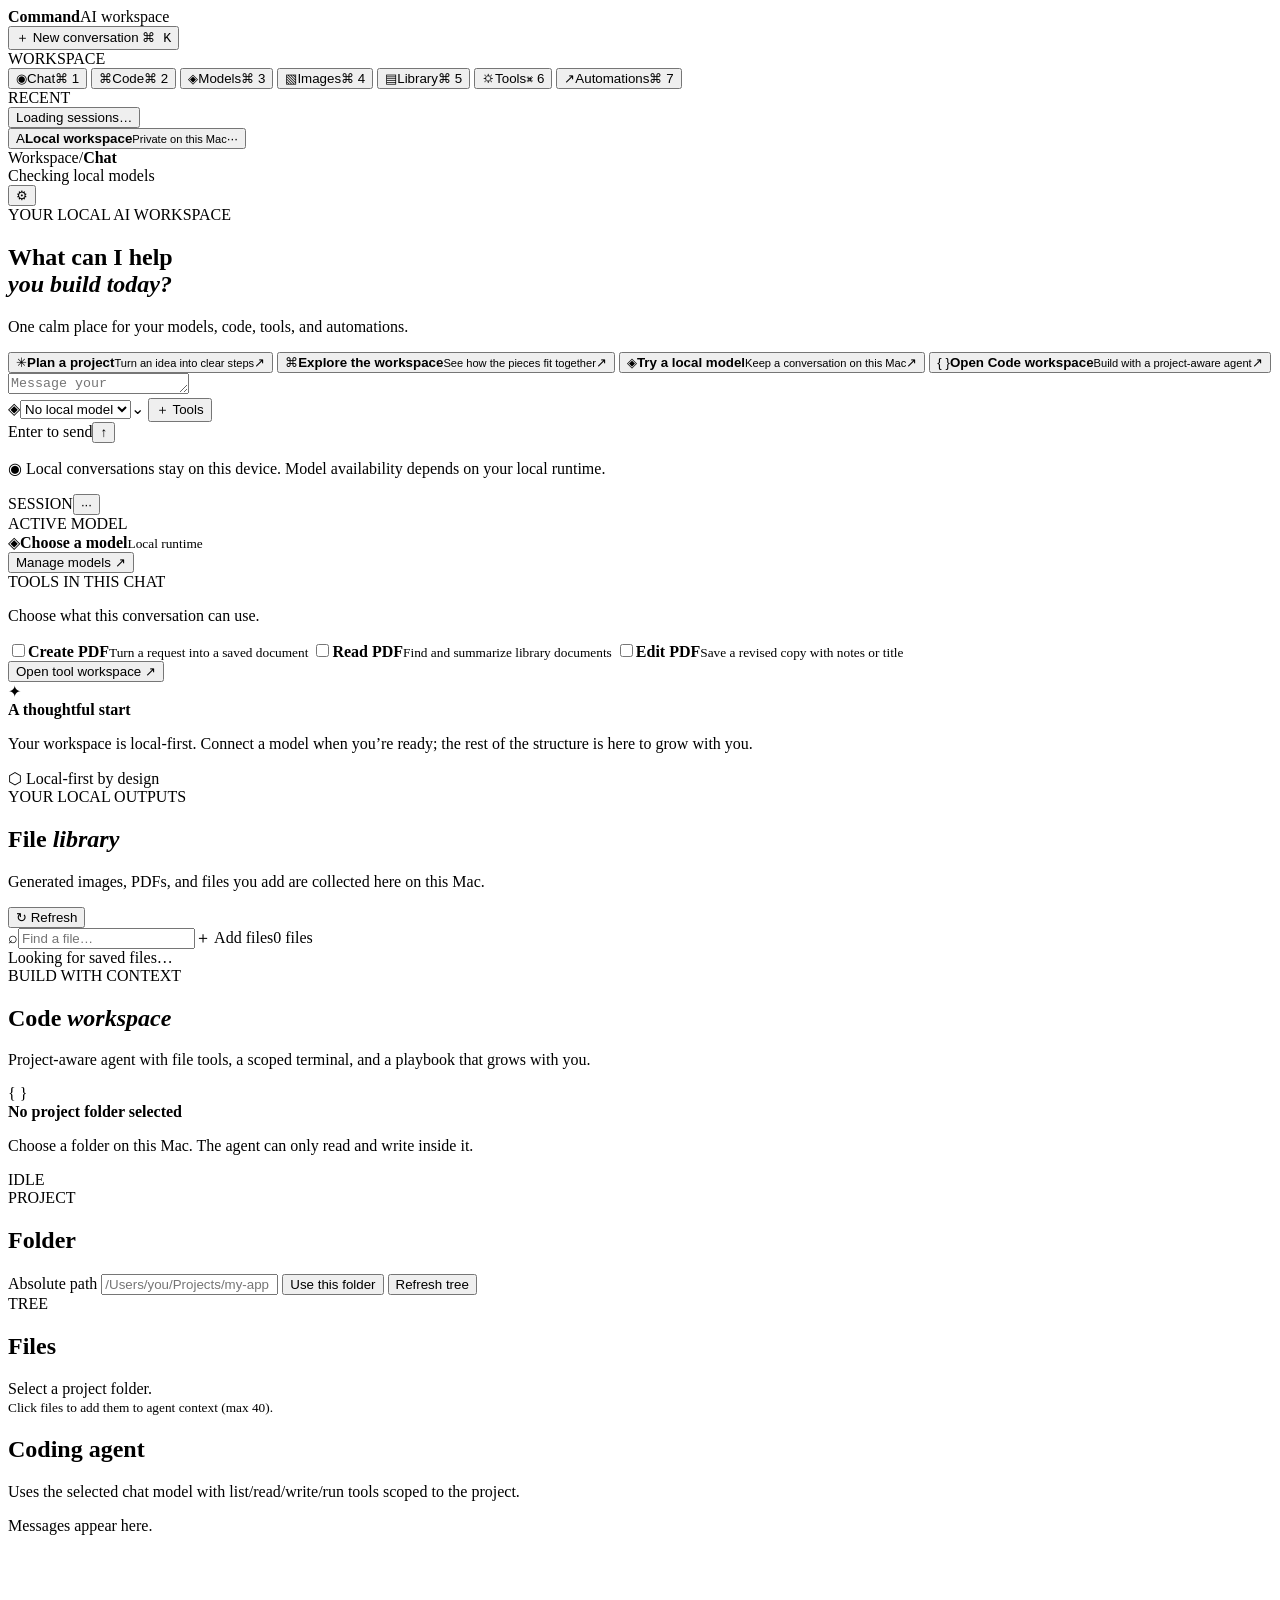
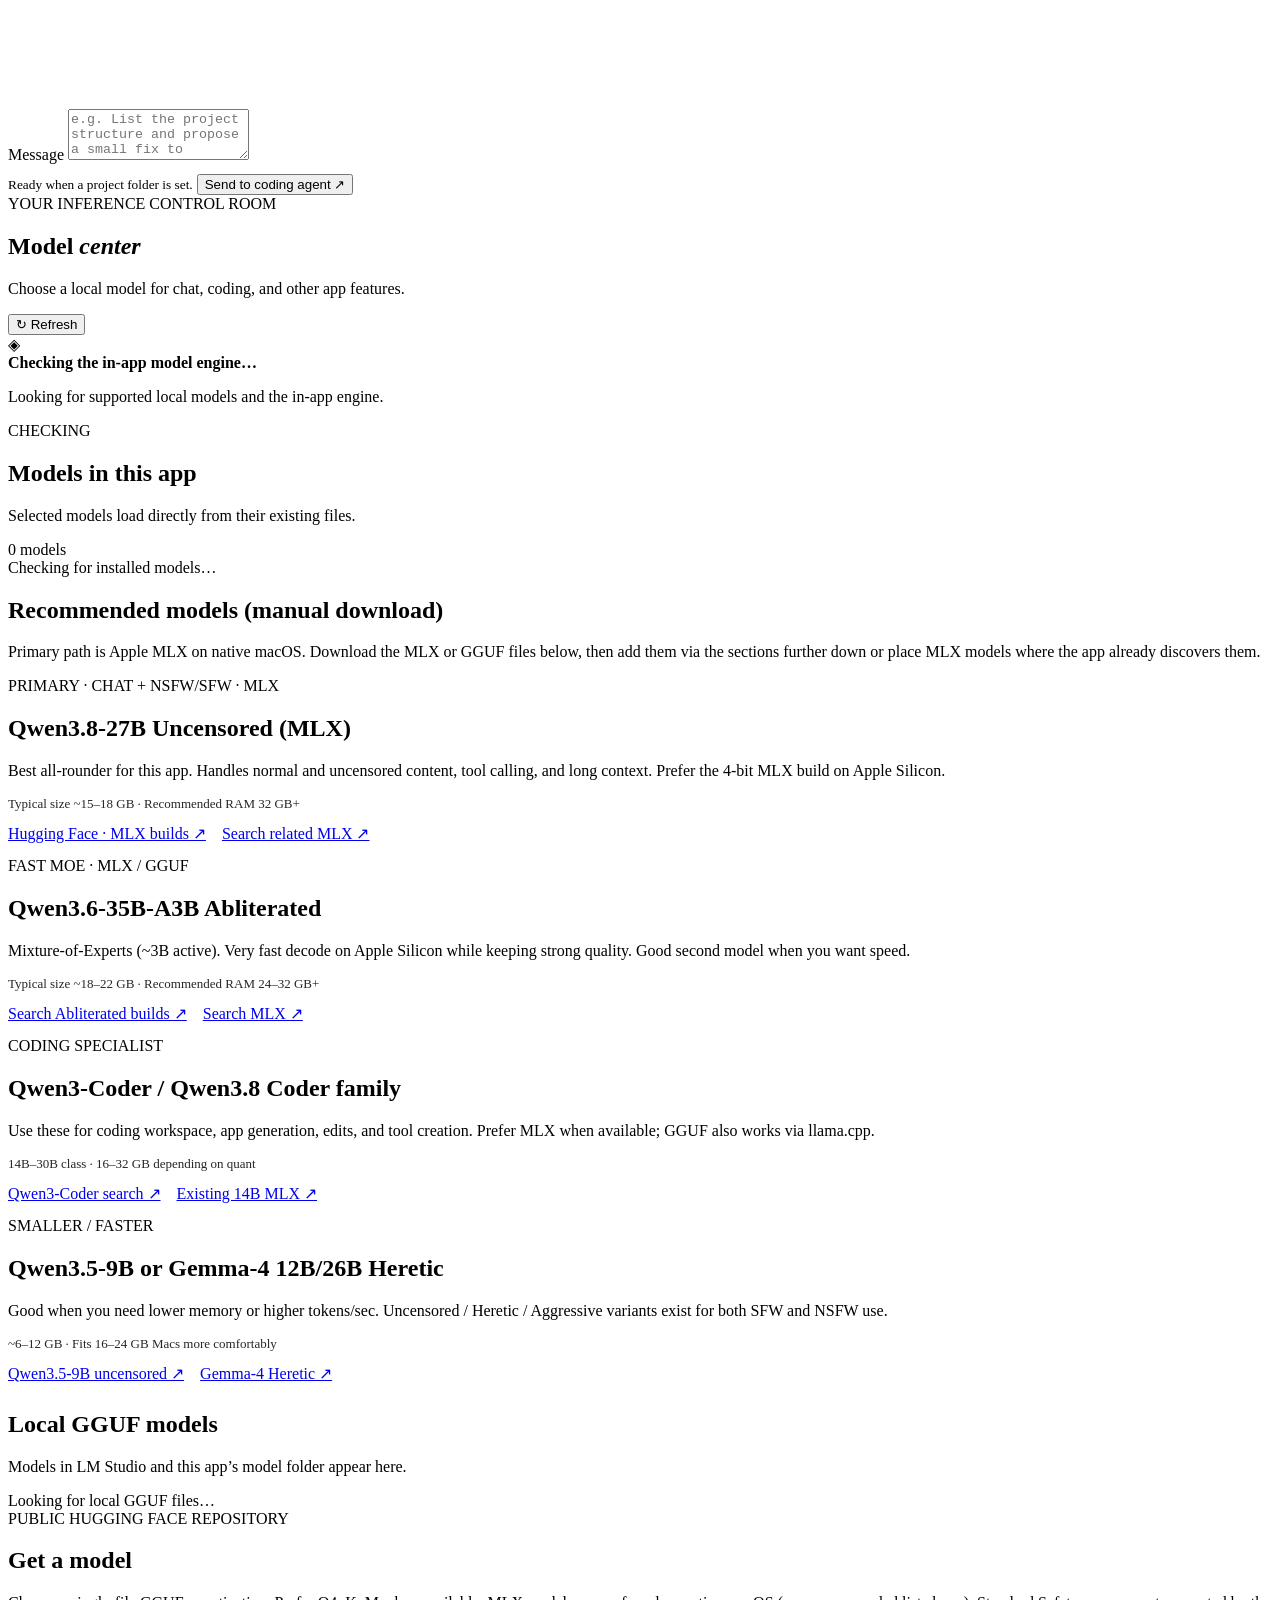
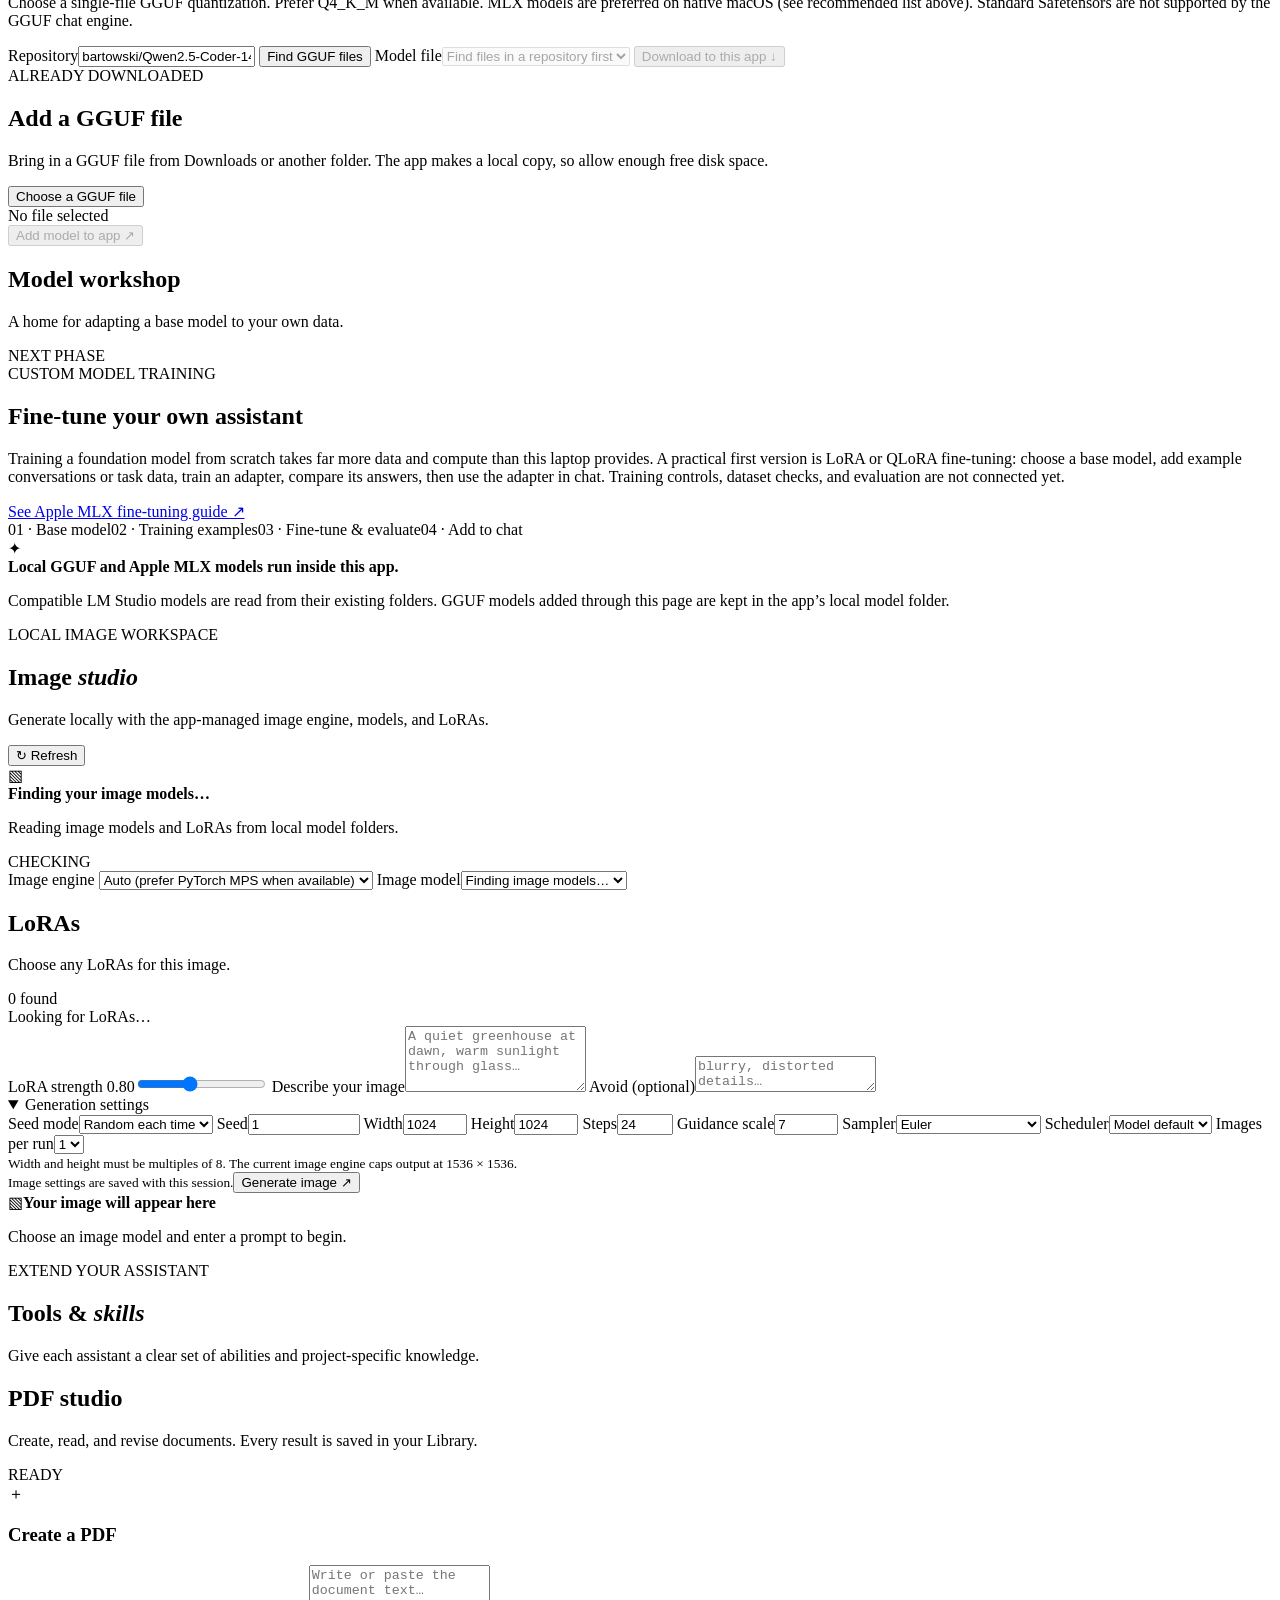
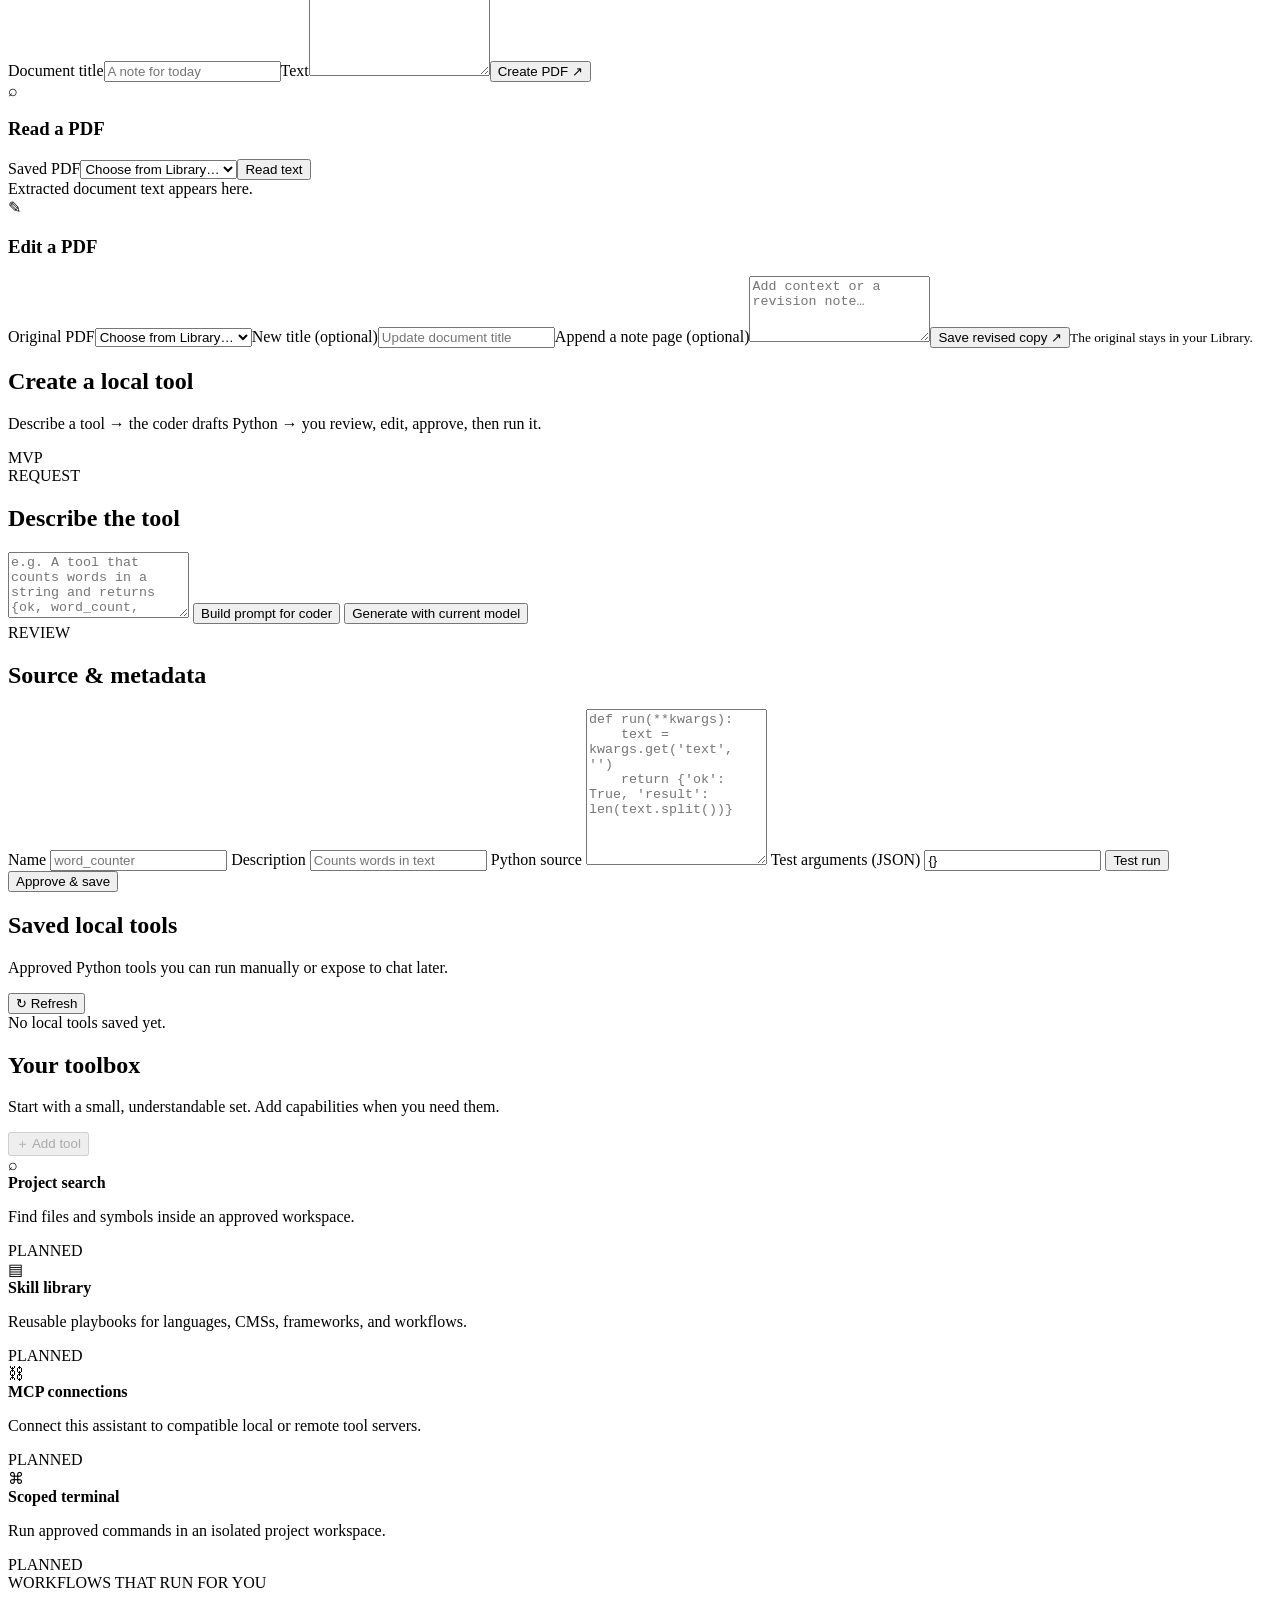
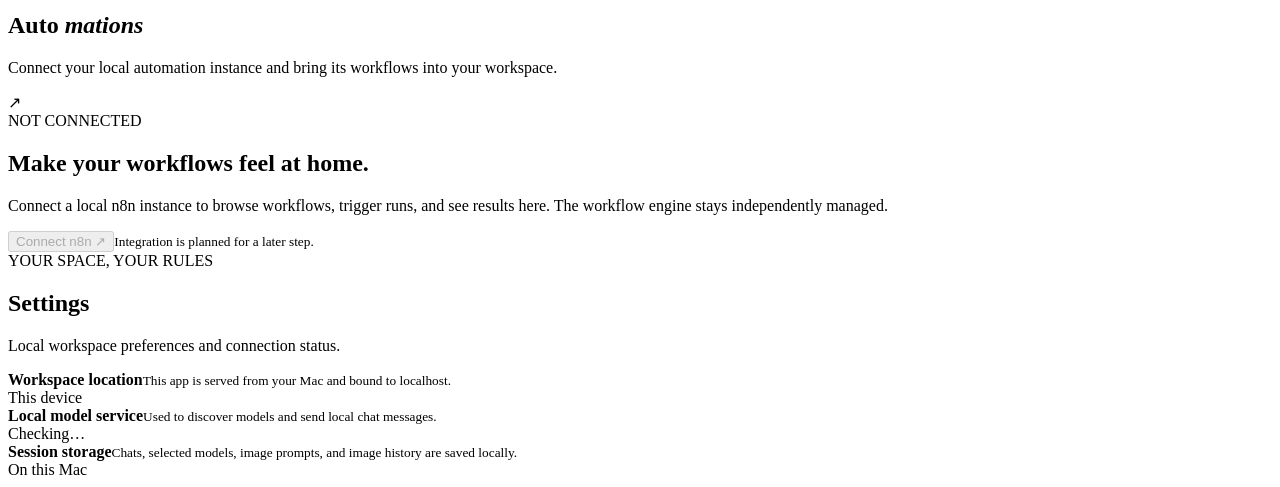
==== commit d9d99e26: "Add coding workspace and local tool builder" ====
--- a/app/static/index.html
+++ b/app/static/index.html
@@ -108,21 +108,40 @@
           </div>
         </section>
 
-        <section class="view" id="view-code">
-          <div class="page-content">
-            <div class="page-intro"><div class="eyebrow"><span class="eyebrow-line"></span> BUILD WITH CONTEXT</div><h1>Code <em>workspace</em></h1><p>A focused place for your projects, coding agent, and reviewable changes.</p></div>
-            <div class="code-empty-state">
-              <div class="code-window-icon"><span>‹/›</span></div><div class="status-tag planned"><span></span> LOCAL CODING MODEL AVAILABLE</div>
-              <h2>Try the Qwen coder.</h2><p>Qwen2.5-Coder-14B is loaded from this Mac. Its first small app, Daylight, is ready to try and saved in your Library. Project folders, direct file edits, and the scoped terminal are the next coding-workspace steps.</p>
-              <button class="primary-button" id="use-coder-model" type="button">Open Qwen Coder in chat <span>↗</span></button>
-              <a class="primary-button" href="/daylight.html" target="_blank" rel="noreferrer">Open Daylight app <span>↗</span></a>
-              <div class="code-capabilities"><div><span>01</span><strong>Project-aware skills</strong><small>Detect languages, frameworks, CMSs, and project rules.</small></div><div><span>02</span><strong>Review every change</strong><small>Inspect a diff before accepting edits or running commands.</small></div><div><span>03</span><strong>Scoped execution</strong><small>Keep file access and terminal actions within the project.</small></div></div>
-              <div class="prototype-note">Folder access and the coding agent are not connected in this first preview.</div>
-            </div>
-          </div>
-        </section>
-
-        <section class="view" id="view-models">
+                <section class="view" id="view-code">
+          <div class="page-content">
+            <div class="page-intro"><div class="eyebrow"><span class="eyebrow-line"></span> BUILD WITH CONTEXT</div><h1>Code <em>workspace</em></h1><p>Project-aware agent with file tools, a scoped terminal, and a playbook that grows with you.</p></div>
+            <div class="runtime-banner"><div class="runtime-symbol">{ }</div><div><strong id="code-project-title">No project folder selected</strong><p id="code-project-copy">Choose a folder on this Mac. The agent can only read and write inside it.</p></div><span class="runtime-state" id="code-project-state">IDLE</span></div>
+            <div class="model-ingest-grid" style="margin-bottom:20px;">
+              <section class="model-ingest-card">
+                <div class="ingest-eyebrow">PROJECT</div>
+                <h2>Folder</h2>
+                <label class="field-label" for="code-project-path">Absolute path</label>
+                <input class="model-text-input" id="code-project-path" placeholder="/Users/you/Projects/my-app" autocomplete="off">
+                <button class="primary-button" id="code-set-project" type="button">Use this folder</button>
+                <button class="secondary-button" id="code-refresh-tree" type="button">Refresh tree</button>
+              </section>
+              <section class="model-ingest-card">
+                <div class="ingest-eyebrow">TREE</div>
+                <h2>Files</h2>
+                <div id="code-tree" class="lora-list" style="max-height:220px;overflow:auto;"><div class="empty-card">Select a project folder.</div></div>
+                <small>Click files to add them to agent context (max 40).</small>
+              </section>
+            </div>
+            <div class="section-heading"><div><h2>Coding agent</h2><p>Uses the selected chat model with list/read/write/run tools scoped to the project.</p></div></div>
+            <div class="image-workspace">
+              <div id="code-chat-log" class="pdf-read-result" style="min-height:180px;max-height:320px;overflow:auto;margin-bottom:12px;">Messages appear here.</div>
+              <label class="field-label" for="code-input">Message</label>
+              <textarea id="code-input" rows="3" maxlength="12000" placeholder="e.g. List the project structure and propose a small fix to README…"></textarea>
+              <div class="image-form-footer" style="margin-top:10px;">
+                <small id="code-status">Ready when a project folder is set.</small>
+                <button class="primary-button" id="code-send" type="button">Send to coding agent <span>↗</span></button>
+              </div>
+            </div>
+          </div>
+        </section>
+
+<section class="view" id="view-models">
           <div class="page-content">
             <div class="page-intro split-intro"><div><div class="eyebrow"><span class="eyebrow-line"></span> YOUR INFERENCE CONTROL ROOM</div><h1>Model <em>center</em></h1><p>Choose a local model for chat, coding, and other app features.</p></div><button class="secondary-button" id="refresh-models">↻ Refresh</button></div>
             <div class="runtime-banner" id="runtime-banner"><div class="runtime-symbol">◈</div><div><strong id="runtime-title">Checking the in-app model engine…</strong><p id="runtime-copy">Looking for supported local models and the in-app engine.</p></div><span class="runtime-state" id="runtime-state">CHECKING</span></div>
@@ -200,8 +219,8 @@
               <form id="image-form" class="image-form">
                 <label class="field-label" for="image-engine">Image engine</label>
                 <select id="image-engine">
-                  <option value="auto">Auto (checking available engines)</option>
-                  <option value="pytorch">PyTorch (checking availability)</option>
+                  <option value="auto">Auto (prefer PyTorch MPS when available)</option>
+                  <option value="pytorch">PyTorch MPS (reliable / modern models)</option>
                   <option value="sd_cpp">stable-diffusion.cpp (lightweight)</option>
                 </select>
                 <label class="field-label" for="image-checkpoint">Image model</label><select id="image-checkpoint" required><option value="">Finding image models…</option></select>
@@ -239,7 +258,36 @@
                 <form class="pdf-tool-card" id="pdf-edit-form"><div class="tool-row-icon green">✎</div><h3>Edit a PDF</h3><label for="pdf-edit-source">Original PDF</label><select id="pdf-edit-source"><option value="">Choose from Library…</option></select><label for="pdf-edit-title">New title (optional)</label><input id="pdf-edit-title" maxlength="180" placeholder="Update document title"><label for="pdf-edit-note">Append a note page (optional)</label><textarea id="pdf-edit-note" maxlength="20000" rows="4" placeholder="Add context or a revision note…"></textarea><button class="primary-button" type="submit">Save revised copy <span>↗</span></button><small>The original stays in your Library.</small></form>
               </div>
             </div>
-            <div class="section-heading"><div><h2>Your toolbox</h2><p>Start with a small, understandable set. Add capabilities when you need them.</p></div><button class="secondary-button" disabled>＋ Add tool</button></div>
+
+            <div class="section-heading"><div><h2>Create a local tool</h2><p>Describe a tool → the coder drafts Python → you review, edit, approve, then run it.</p></div><span class="status-tag ready"><span></span> MVP</span></div>
+            <div class="model-ingest-grid">
+              <section class="model-ingest-card">
+                <div class="ingest-eyebrow">REQUEST</div>
+                <h2>Describe the tool</h2>
+                <textarea id="tool-request" rows="4" maxlength="4000" placeholder="e.g. A tool that counts words in a string and returns {ok, word_count, unique_words}"></textarea>
+                <button class="secondary-button" id="tool-build-prompt" type="button">Build prompt for coder</button>
+                <button class="primary-button" id="tool-generate" type="button">Generate with current model</button>
+                <div class="model-download-status" id="tool-gen-status" role="status"></div>
+              </section>
+              <section class="model-ingest-card">
+                <div class="ingest-eyebrow">REVIEW</div>
+                <h2>Source &amp; metadata</h2>
+                <label class="field-label" for="tool-name">Name</label>
+                <input class="model-text-input" id="tool-name" placeholder="word_counter" autocomplete="off">
+                <label class="field-label" for="tool-description">Description</label>
+                <input class="model-text-input" id="tool-description" placeholder="Counts words in text">
+                <label class="field-label" for="tool-source">Python source</label>
+                <textarea id="tool-source" rows="10" maxlength="80000" placeholder="def run(**kwargs):&#10;    text = kwargs.get('text', '')&#10;    return {'ok': True, 'result': len(text.split())}"></textarea>
+                <label class="field-label" for="tool-args">Test arguments (JSON)</label>
+                <input class="model-text-input" id="tool-args" value="{}" autocomplete="off">
+                <button class="secondary-button" id="tool-test" type="button">Test run</button>
+                <button class="primary-button" id="tool-approve" type="button">Approve &amp; save</button>
+                <div class="model-download-status" id="tool-review-status" role="status"></div>
+              </section>
+            </div>
+            <div class="section-heading"><div><h2>Saved local tools</h2><p>Approved Python tools you can run manually or expose to chat later.</p></div><button class="secondary-button" id="tool-refresh-list" type="button">↻ Refresh</button></div>
+            <div id="local-tools-list" class="lora-list"><div class="empty-card">No local tools saved yet.</div></div>
+<div class="section-heading"><div><h2>Your toolbox</h2><p>Start with a small, understandable set. Add capabilities when you need them.</p></div><button class="secondary-button" disabled>＋ Add tool</button></div>
             <div class="tool-list">
               <article class="tool-row"><span class="tool-row-icon blue">⌕</span><div><strong>Project search</strong><p>Find files and symbols inside an approved workspace.</p></div><span class="status-tag upcoming"><span></span> PLANNED</span></article>
               <article class="tool-row"><span class="tool-row-icon violet">▤</span><div><strong>Skill library</strong><p>Reusable playbooks for languages, CMSs, frameworks, and workflows.</p></div><span class="status-tag upcoming"><span></span> PLANNED</span></article>
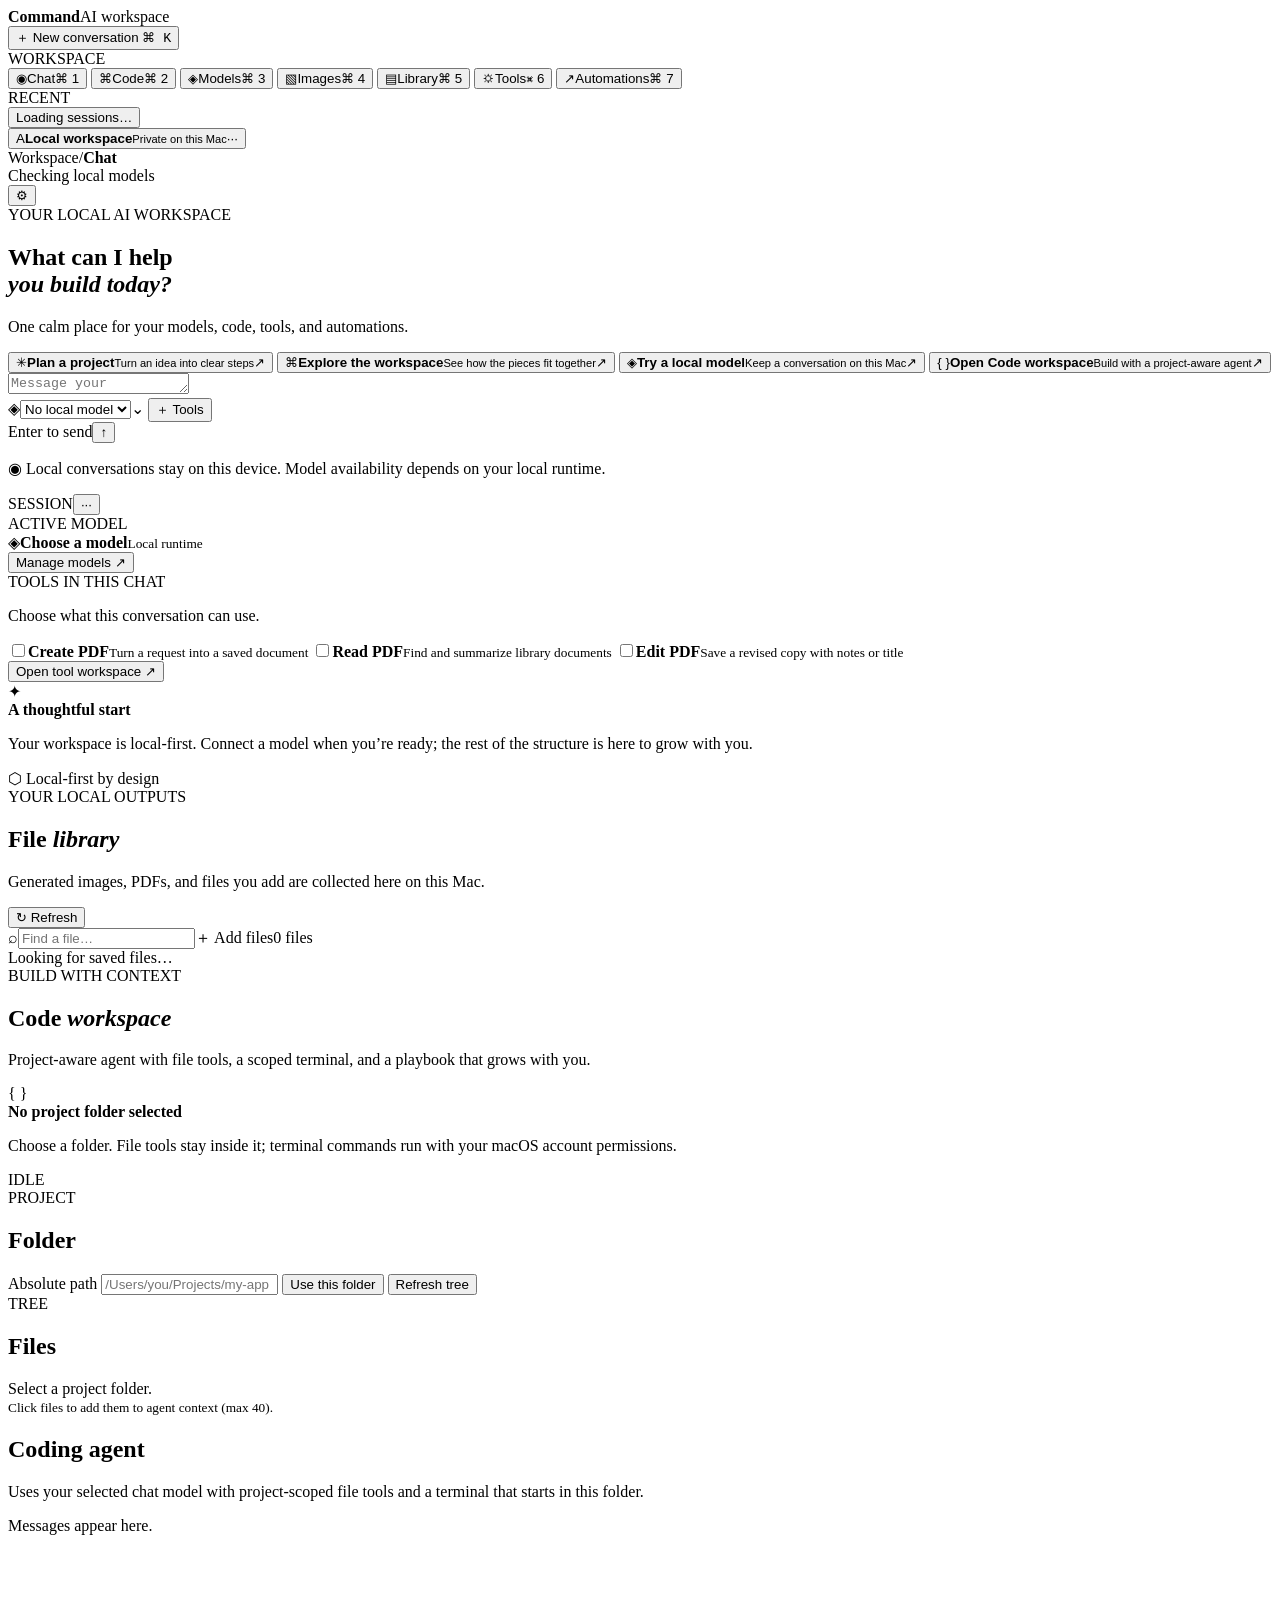
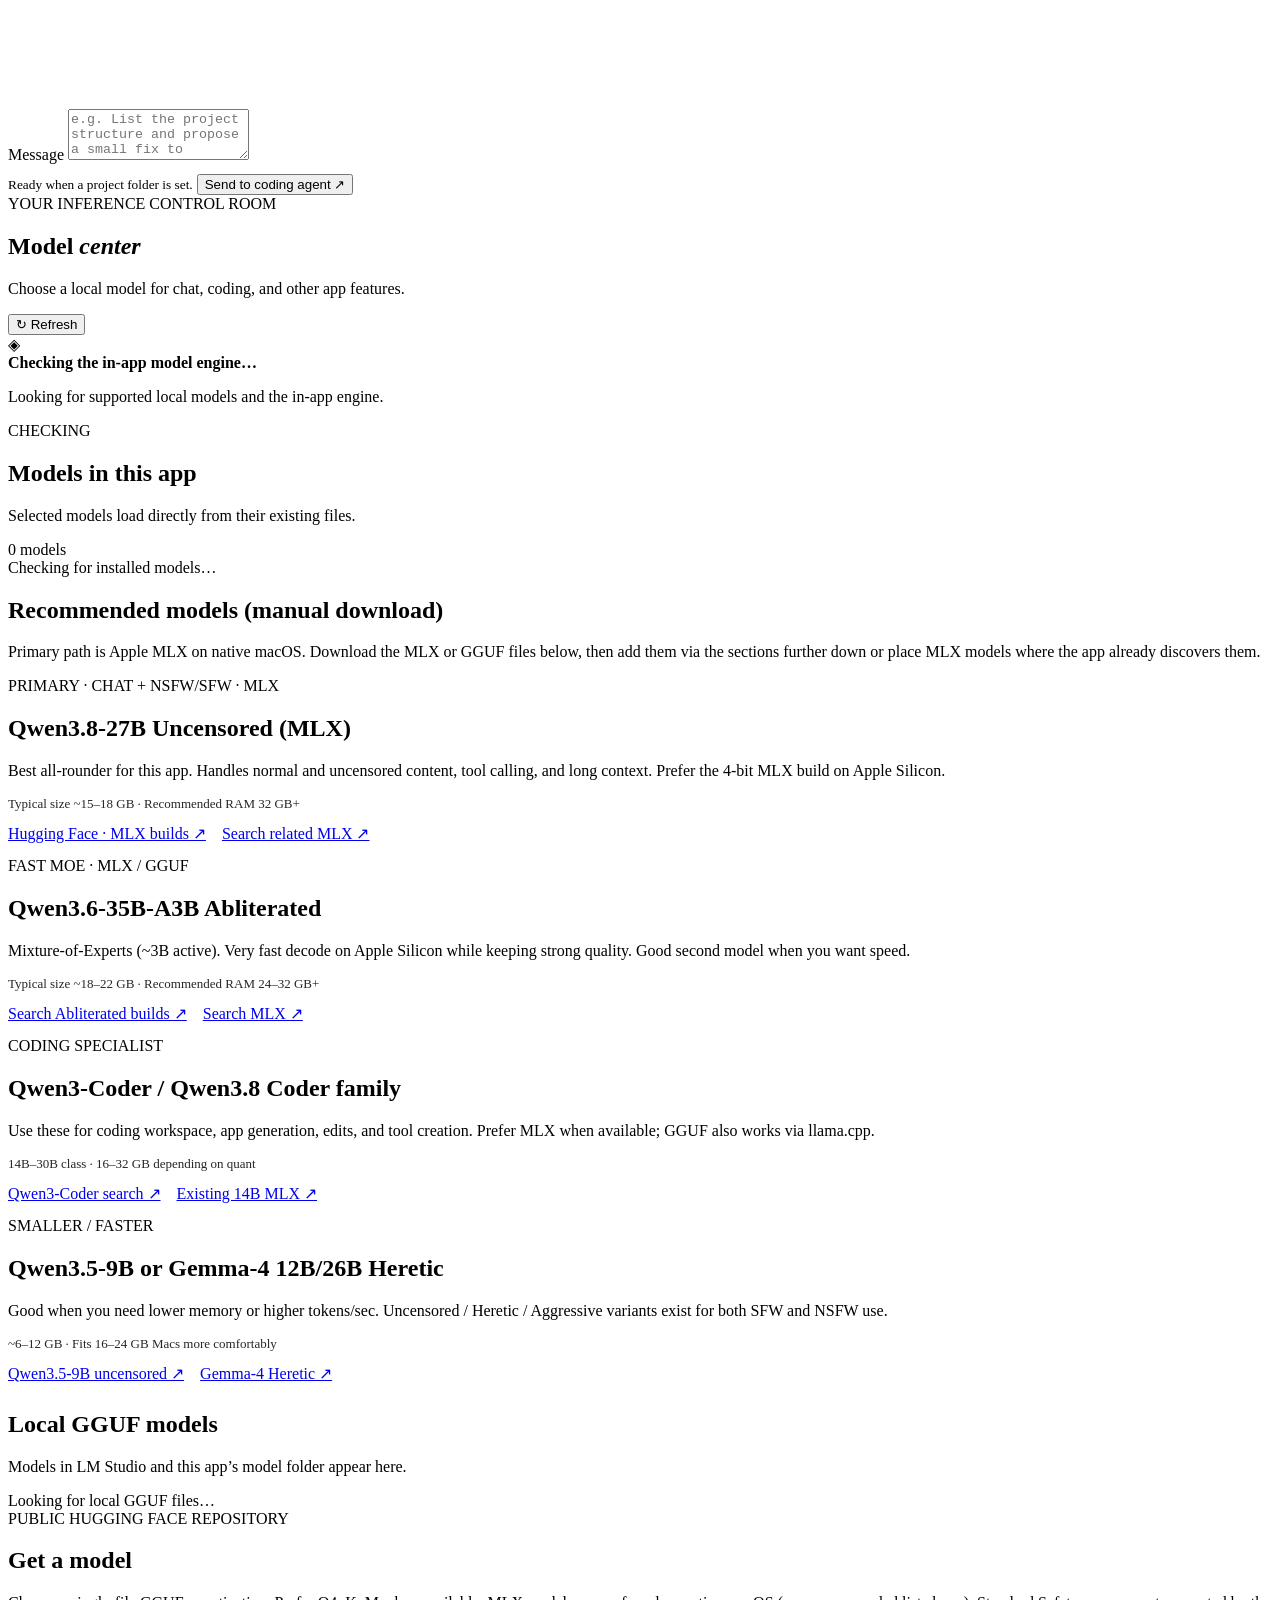
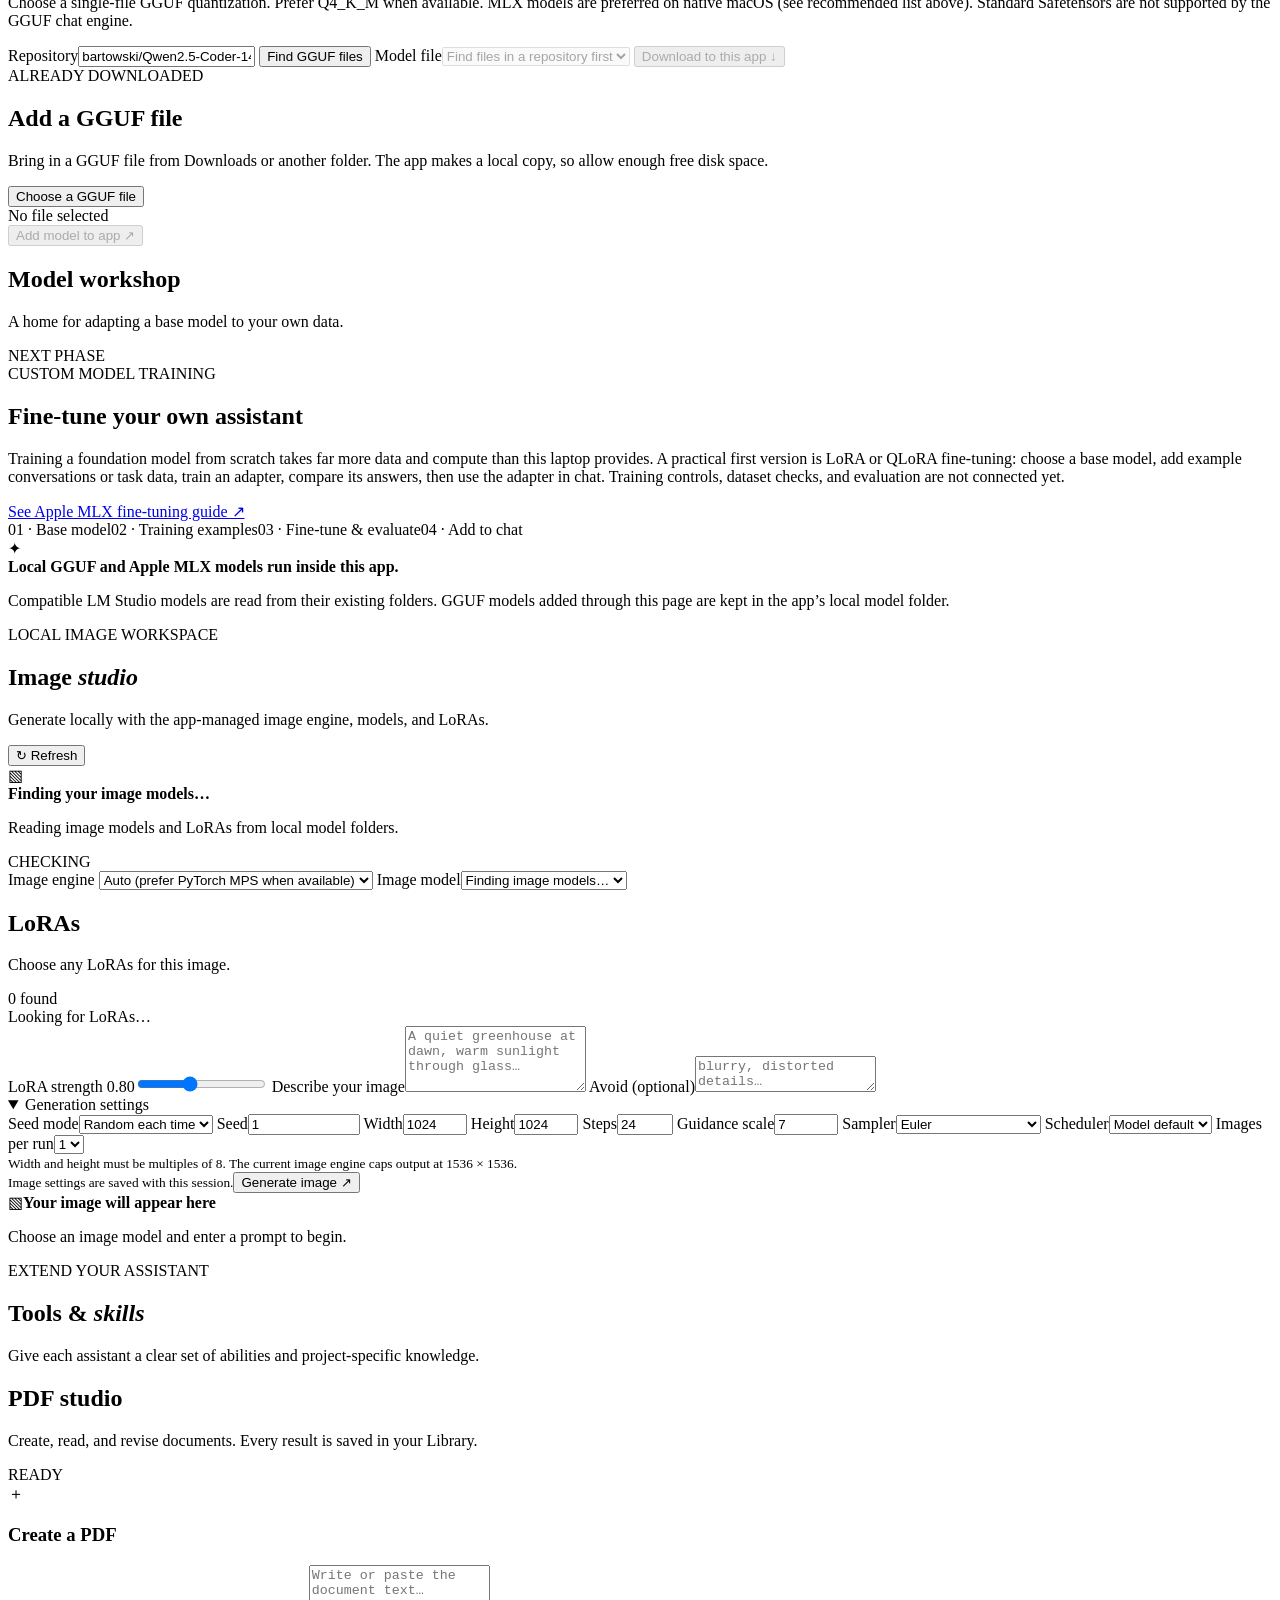
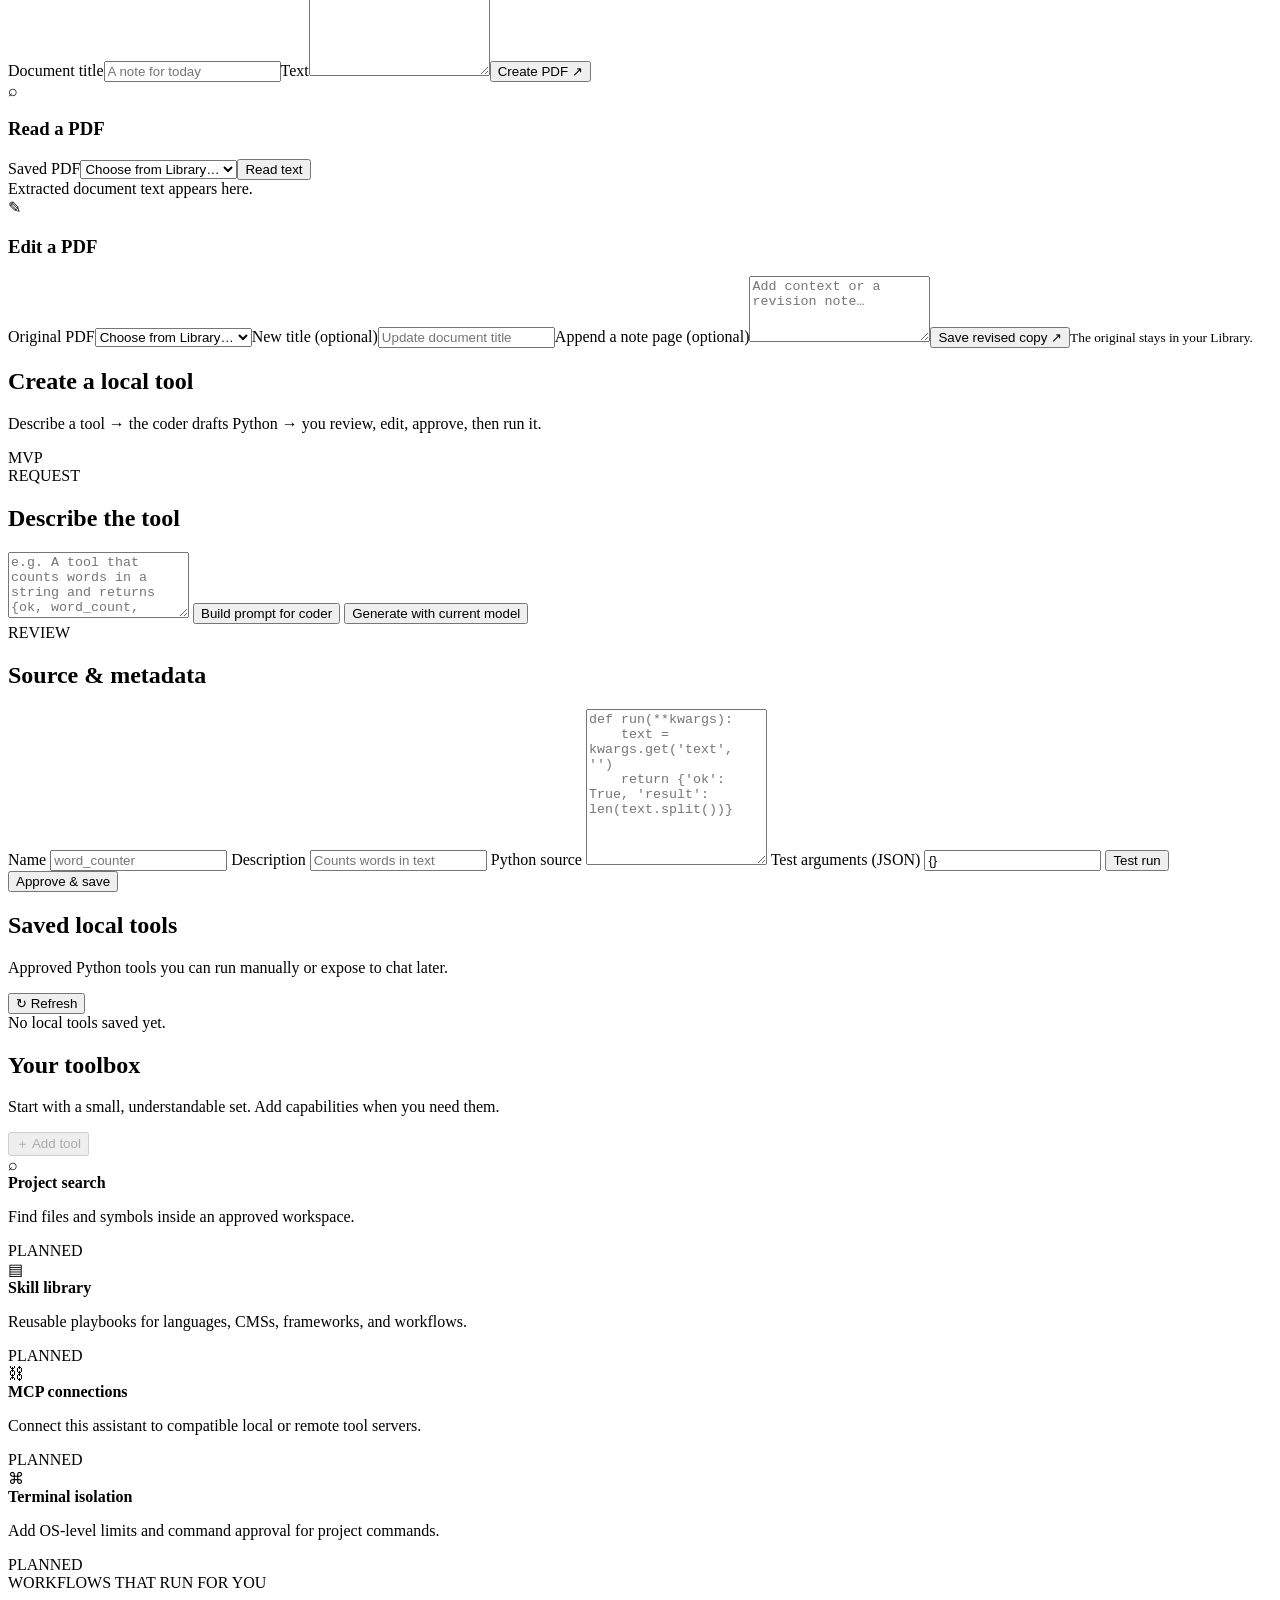
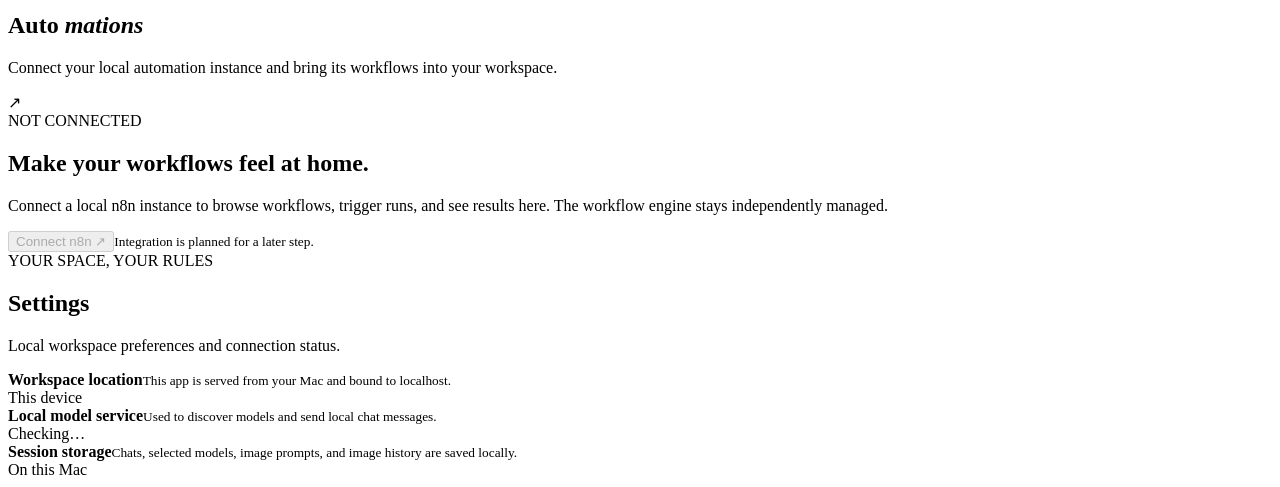
==== commit c00026e7: "Clarify coding workspace terminal permissions" ====
--- a/app/static/index.html
+++ b/app/static/index.html
@@ -111,7 +111,7 @@
                 <section class="view" id="view-code">
           <div class="page-content">
             <div class="page-intro"><div class="eyebrow"><span class="eyebrow-line"></span> BUILD WITH CONTEXT</div><h1>Code <em>workspace</em></h1><p>Project-aware agent with file tools, a scoped terminal, and a playbook that grows with you.</p></div>
-            <div class="runtime-banner"><div class="runtime-symbol">{ }</div><div><strong id="code-project-title">No project folder selected</strong><p id="code-project-copy">Choose a folder on this Mac. The agent can only read and write inside it.</p></div><span class="runtime-state" id="code-project-state">IDLE</span></div>
+            <div class="runtime-banner"><div class="runtime-symbol">{ }</div><div><strong id="code-project-title">No project folder selected</strong><p id="code-project-copy">Choose a folder. File tools stay inside it; terminal commands run with your macOS account permissions.</p></div><span class="runtime-state" id="code-project-state">IDLE</span></div>
             <div class="model-ingest-grid" style="margin-bottom:20px;">
               <section class="model-ingest-card">
                 <div class="ingest-eyebrow">PROJECT</div>
@@ -128,7 +128,7 @@
                 <small>Click files to add them to agent context (max 40).</small>
               </section>
             </div>
-            <div class="section-heading"><div><h2>Coding agent</h2><p>Uses the selected chat model with list/read/write/run tools scoped to the project.</p></div></div>
+            <div class="section-heading"><div><h2>Coding agent</h2><p>Uses your selected chat model with project-scoped file tools and a terminal that starts in this folder.</p></div></div>
             <div class="image-workspace">
               <div id="code-chat-log" class="pdf-read-result" style="min-height:180px;max-height:320px;overflow:auto;margin-bottom:12px;">Messages appear here.</div>
               <label class="field-label" for="code-input">Message</label>
@@ -292,7 +292,7 @@
               <article class="tool-row"><span class="tool-row-icon blue">⌕</span><div><strong>Project search</strong><p>Find files and symbols inside an approved workspace.</p></div><span class="status-tag upcoming"><span></span> PLANNED</span></article>
               <article class="tool-row"><span class="tool-row-icon violet">▤</span><div><strong>Skill library</strong><p>Reusable playbooks for languages, CMSs, frameworks, and workflows.</p></div><span class="status-tag upcoming"><span></span> PLANNED</span></article>
               <article class="tool-row"><span class="tool-row-icon amber">⛓</span><div><strong>MCP connections</strong><p>Connect this assistant to compatible local or remote tool servers.</p></div><span class="status-tag upcoming"><span></span> PLANNED</span></article>
-              <article class="tool-row"><span class="tool-row-icon green">⌘</span><div><strong>Scoped terminal</strong><p>Run approved commands in an isolated project workspace.</p></div><span class="status-tag upcoming"><span></span> PLANNED</span></article>
+              <article class="tool-row"><span class="tool-row-icon green">⌘</span><div><strong>Terminal isolation</strong><p>Add OS-level limits and command approval for project commands.</p></div><span class="status-tag upcoming"><span></span> PLANNED</span></article>
             </div>
           </div>
         </section>
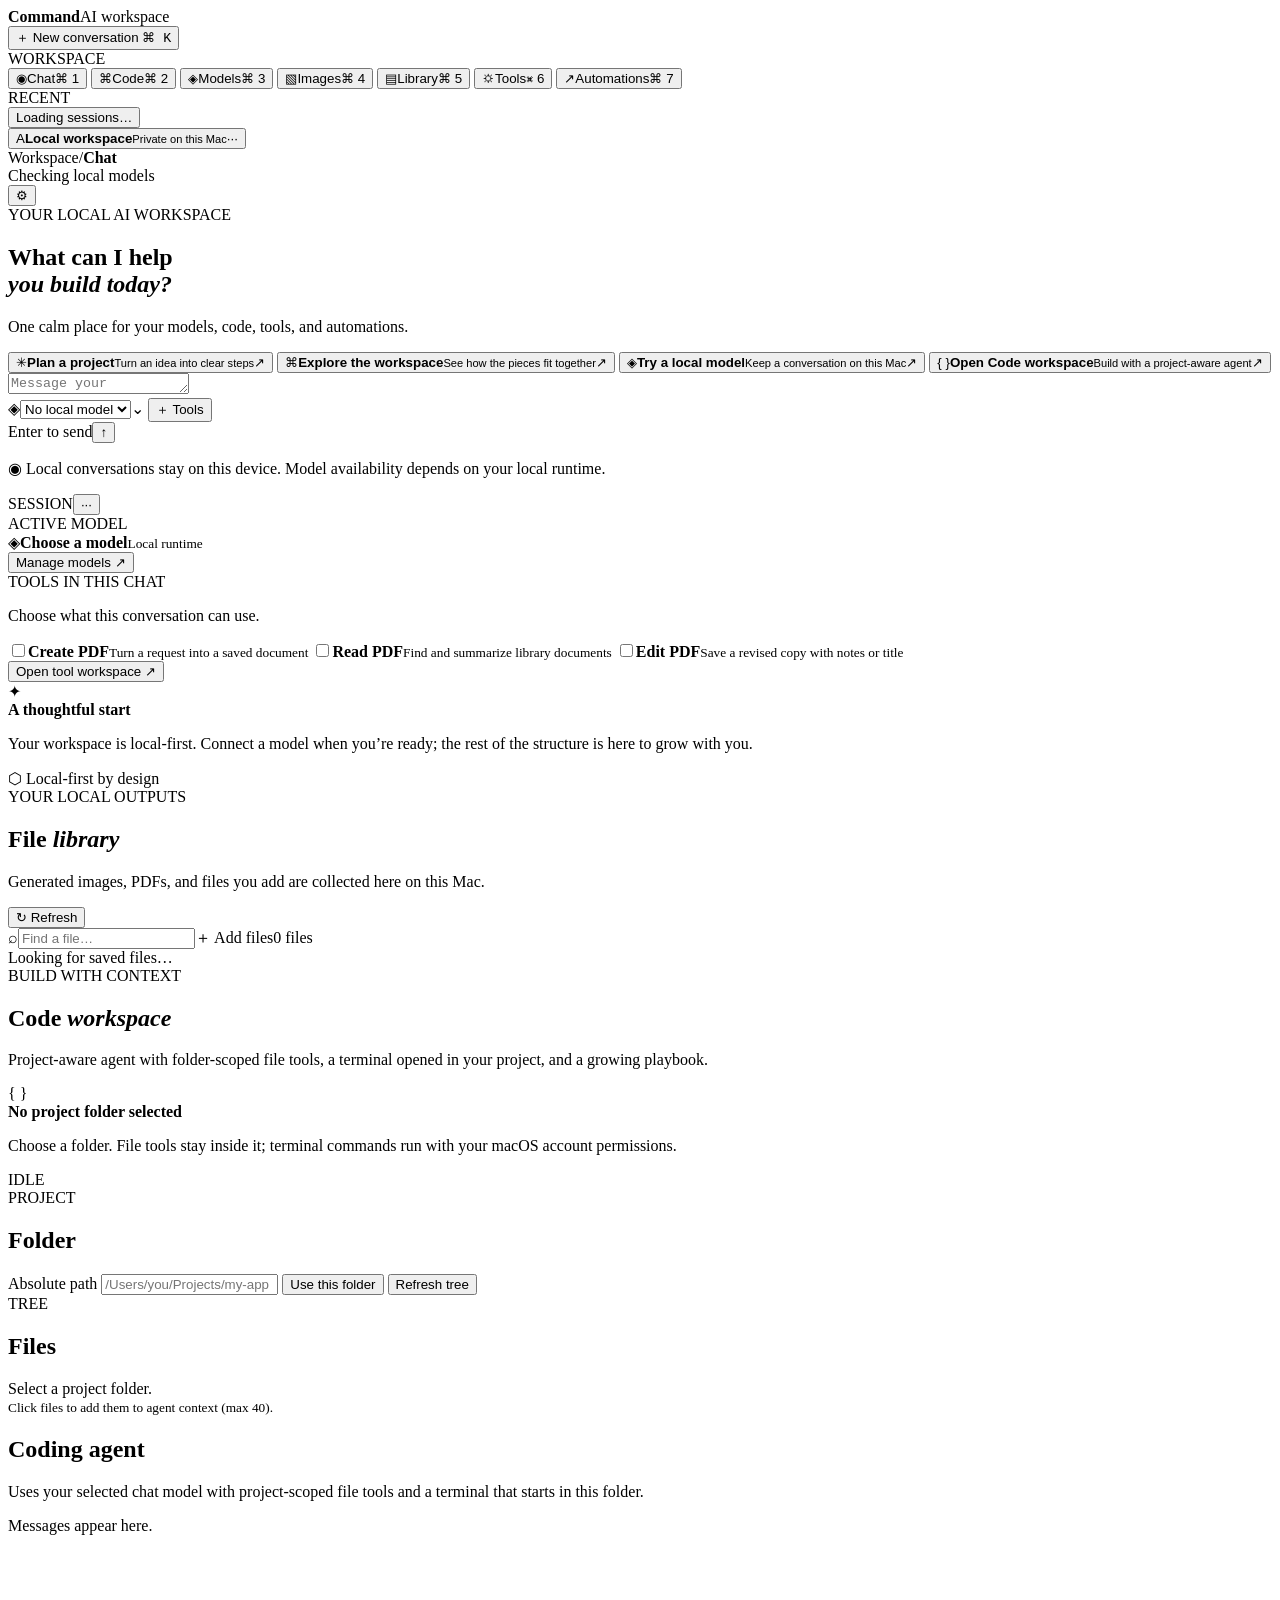
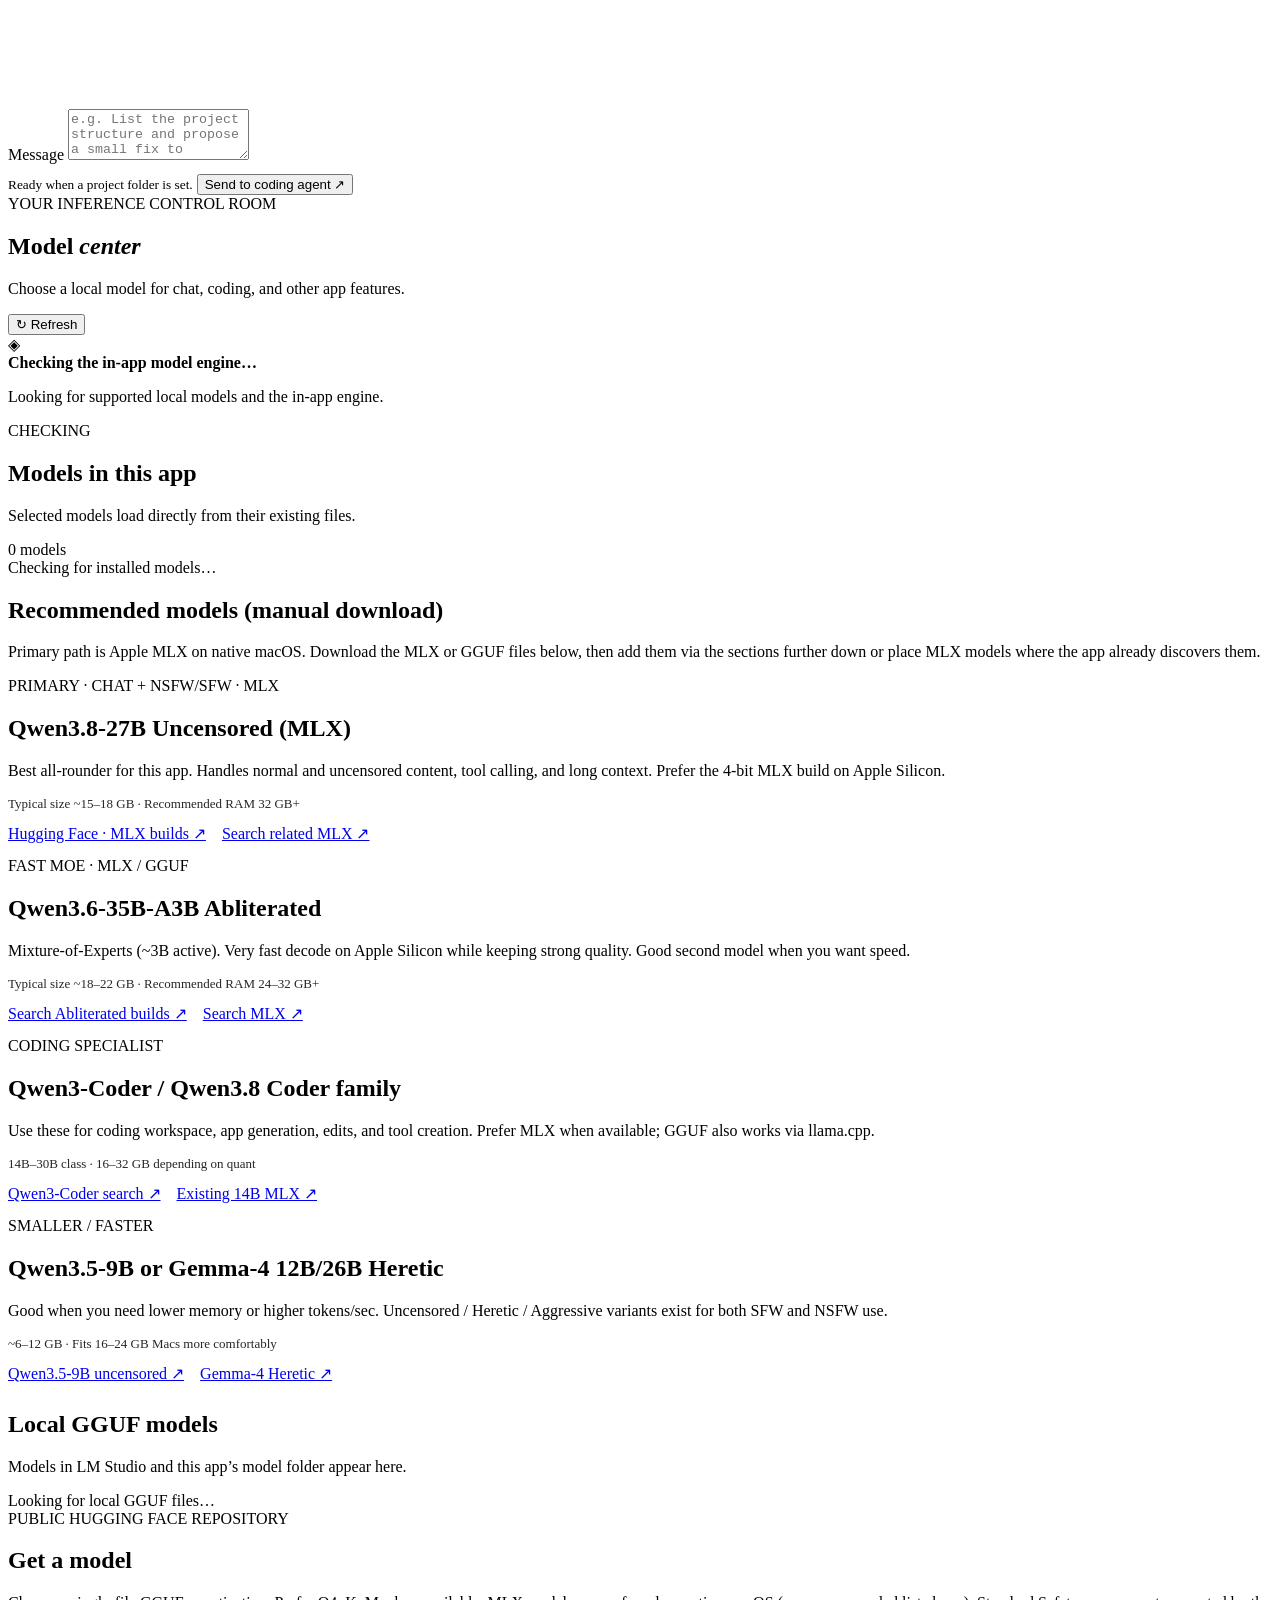
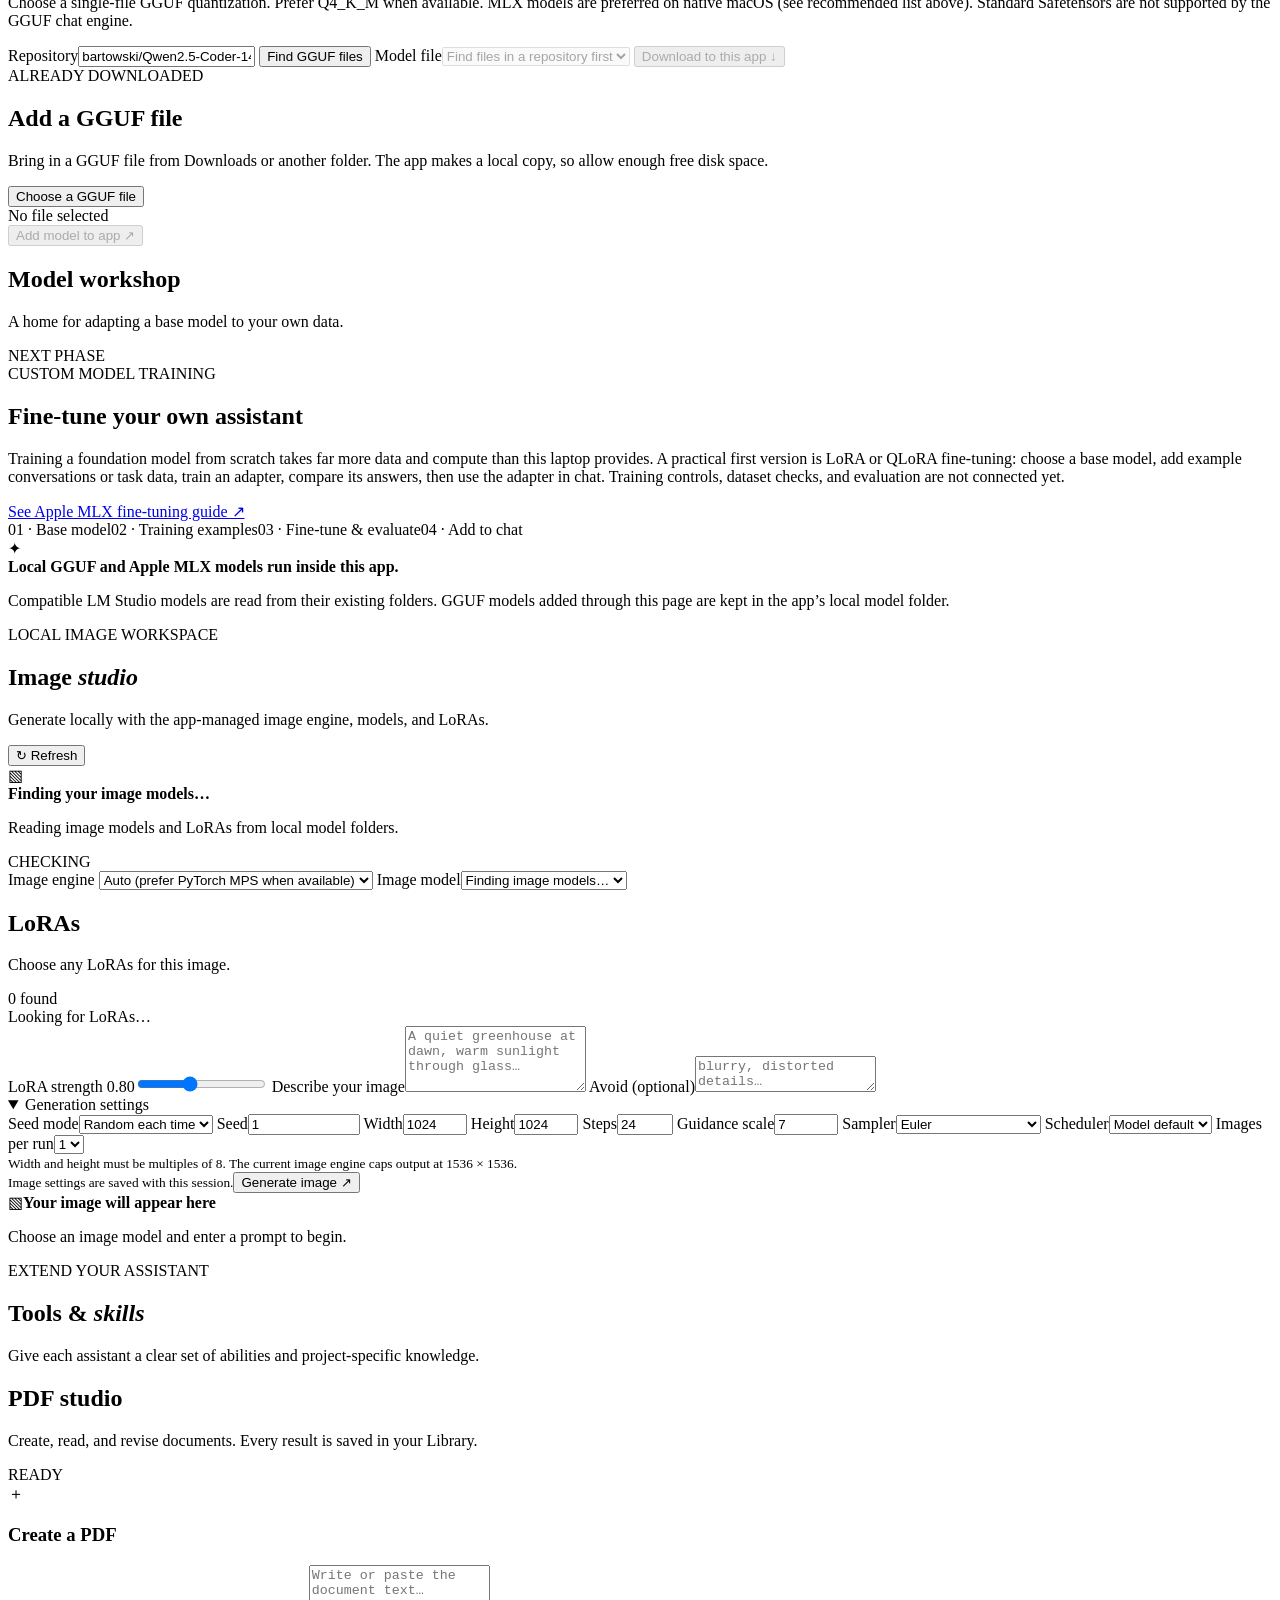
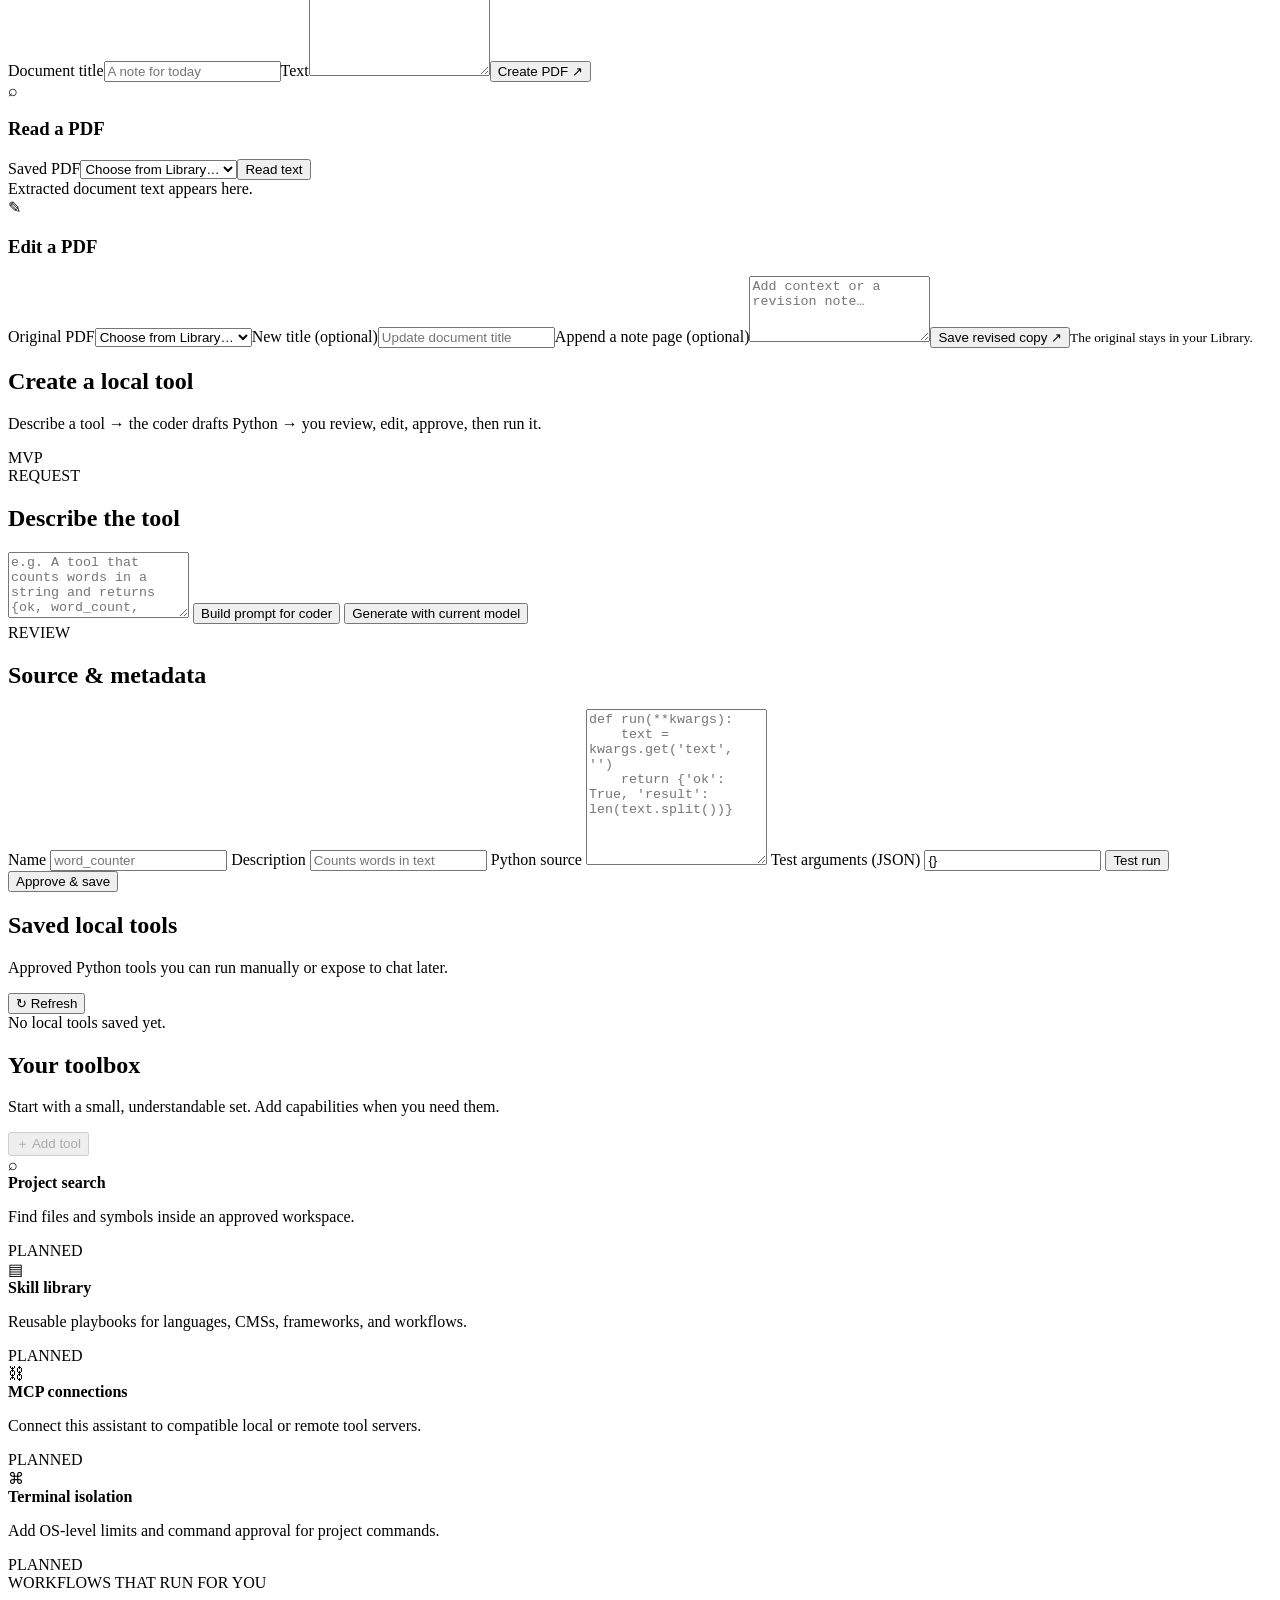
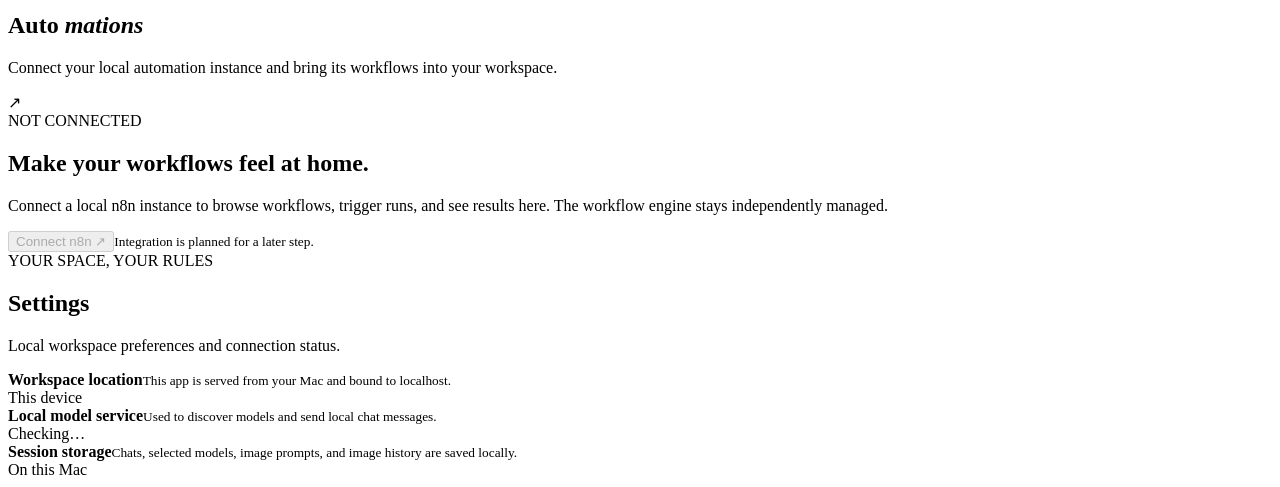
==== commit 245152eb: "Clarify coding terminal scope in workspace" ====
--- a/app/static/index.html
+++ b/app/static/index.html
@@ -110,7 +110,7 @@
 
                 <section class="view" id="view-code">
           <div class="page-content">
-            <div class="page-intro"><div class="eyebrow"><span class="eyebrow-line"></span> BUILD WITH CONTEXT</div><h1>Code <em>workspace</em></h1><p>Project-aware agent with file tools, a scoped terminal, and a playbook that grows with you.</p></div>
+            <div class="page-intro"><div class="eyebrow"><span class="eyebrow-line"></span> BUILD WITH CONTEXT</div><h1>Code <em>workspace</em></h1><p>Project-aware agent with folder-scoped file tools, a terminal opened in your project, and a growing playbook.</p></div>
             <div class="runtime-banner"><div class="runtime-symbol">{ }</div><div><strong id="code-project-title">No project folder selected</strong><p id="code-project-copy">Choose a folder. File tools stay inside it; terminal commands run with your macOS account permissions.</p></div><span class="runtime-state" id="code-project-state">IDLE</span></div>
             <div class="model-ingest-grid" style="margin-bottom:20px;">
               <section class="model-ingest-card">
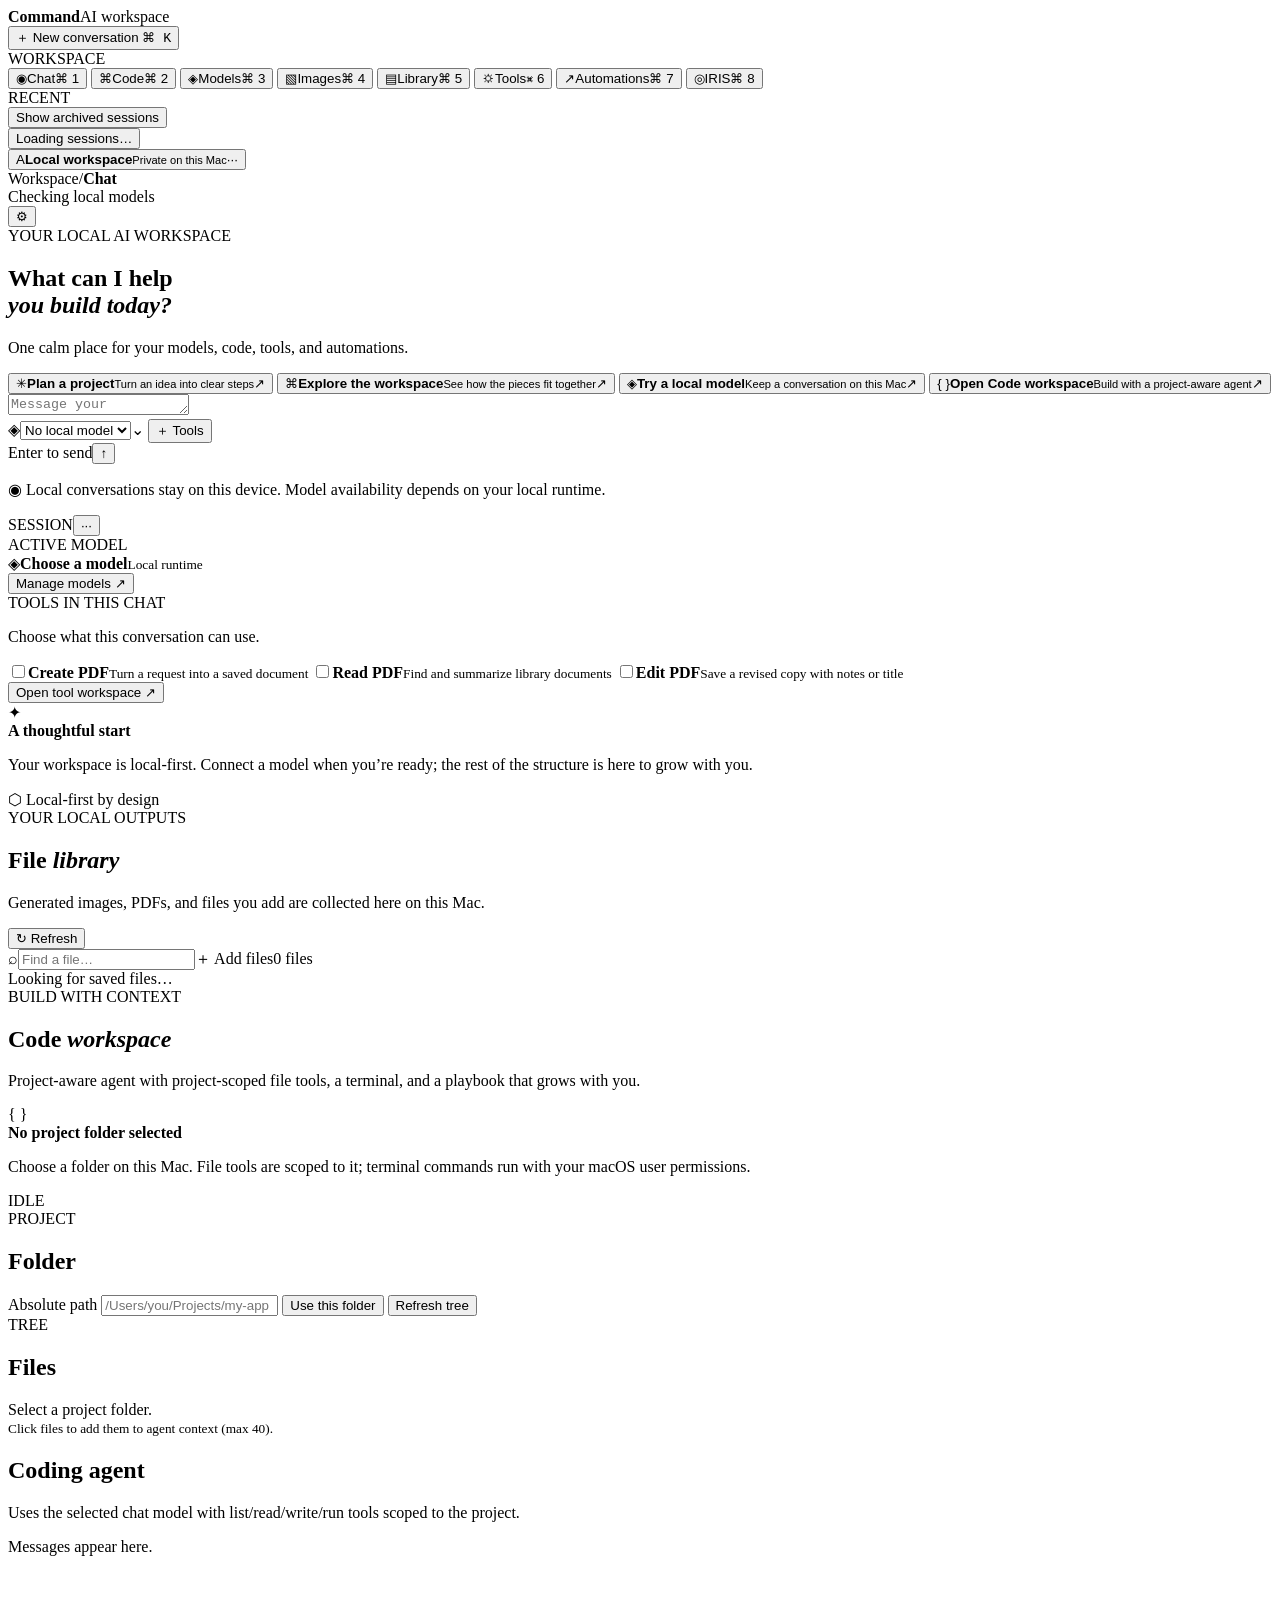
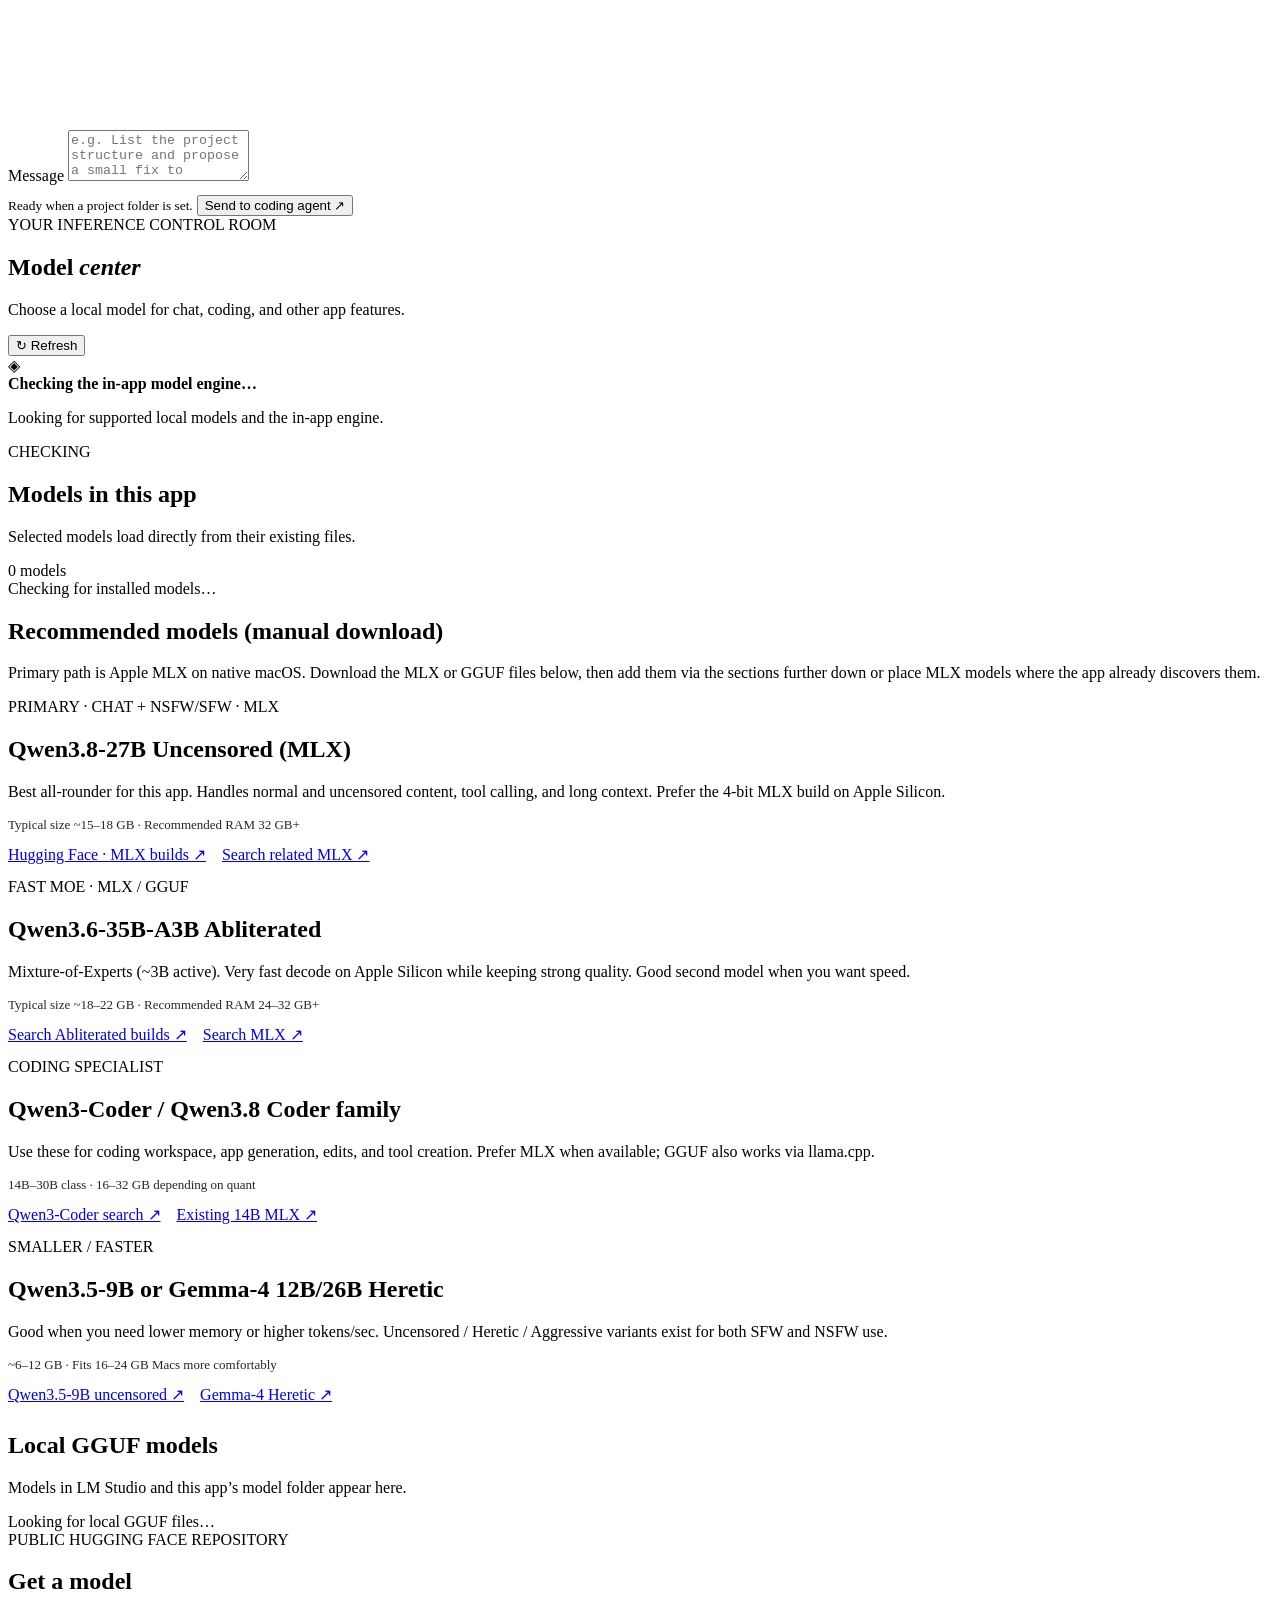
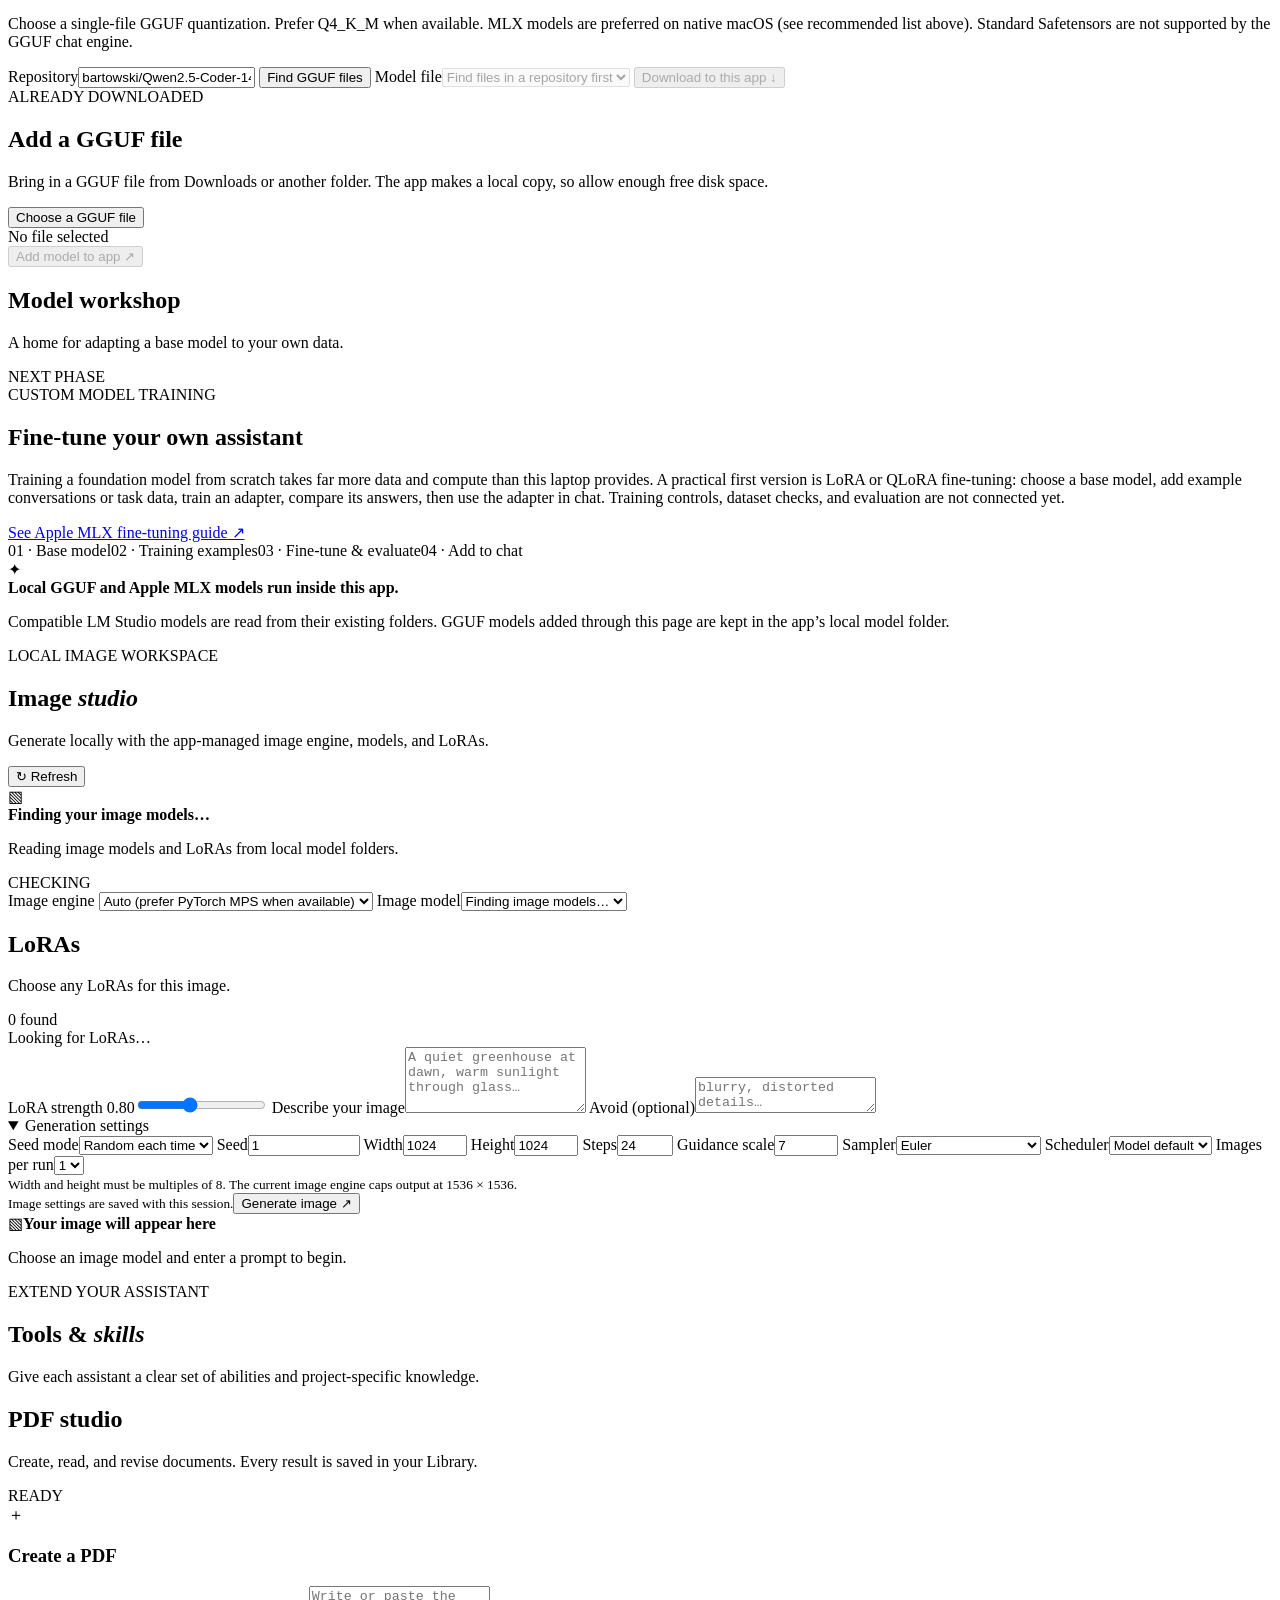
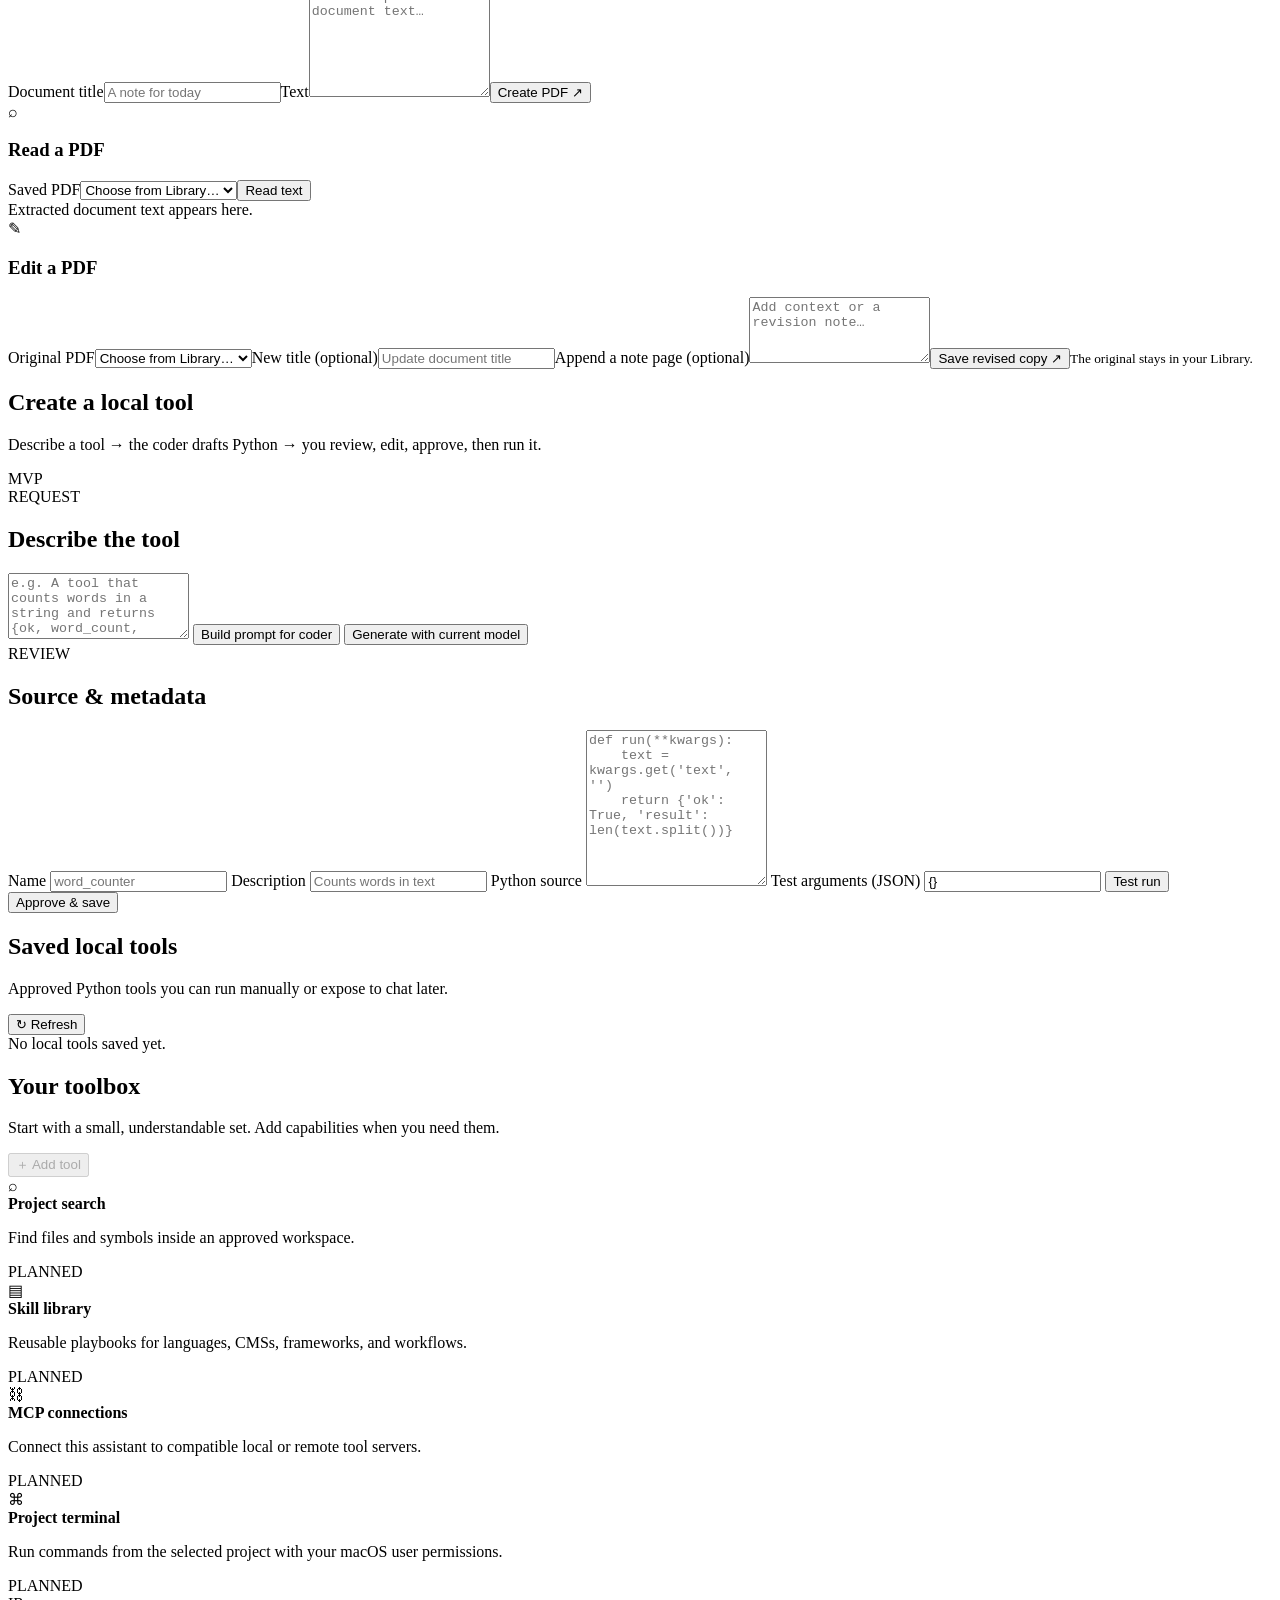
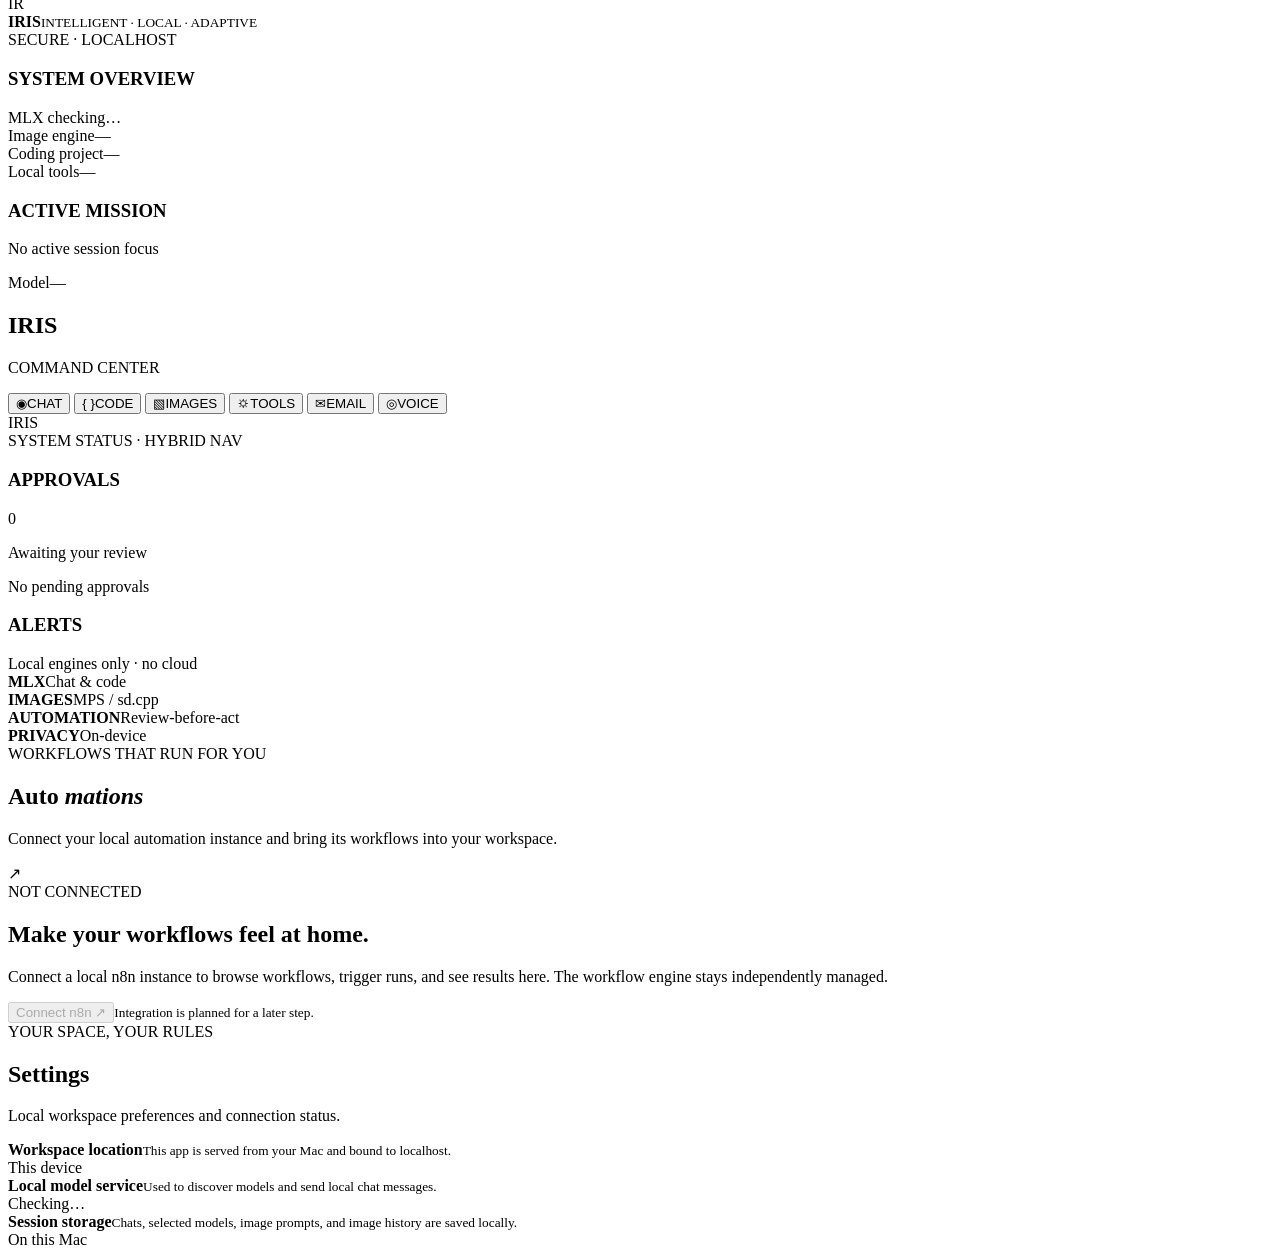
==== commit 41790c2f: "Update IRIS hybrid workspace and runtime logs" ====
--- a/app/static/index.html
+++ b/app/static/index.html
@@ -28,10 +28,12 @@
           <button class="nav-item" data-view="library"><span class="nav-icon">▤</span><span>Library</span><span class="nav-shortcut">⌘ 5</span></button>
           <button class="nav-item" data-view="tools"><span class="nav-icon">⛭</span><span>Tools</span><span class="nav-shortcut">⌘ 6</span></button>
           <button class="nav-item" data-view="automations"><span class="nav-icon">↗</span><span>Automations</span><span class="nav-shortcut">⌘ 7</span></button>
+          <button class="nav-item" data-view="iris"><span class="nav-icon">◎</span><span>IRIS</span><span class="nav-shortcut">⌘ 8</span></button>
         </nav>
 
         <div class="sidebar-spacer"></div>
         <div class="recent-label">RECENT</div>
+        <button class="subtle-action" id="toggle-archived-sessions" type="button">Show archived sessions</button>
         <div class="recent-list" id="recent-list"><button class="recent-item selected"><span class="recent-dot"></span> Loading sessions…</button></div>
         <button class="profile-row" data-view="settings">
           <span class="avatar">A</span><span class="profile-copy"><strong>Local workspace</strong><small>Private on this Mac</small></span><span class="profile-menu">···</span>
@@ -110,8 +112,8 @@
 
                 <section class="view" id="view-code">
           <div class="page-content">
-            <div class="page-intro"><div class="eyebrow"><span class="eyebrow-line"></span> BUILD WITH CONTEXT</div><h1>Code <em>workspace</em></h1><p>Project-aware agent with folder-scoped file tools, a terminal opened in your project, and a growing playbook.</p></div>
-            <div class="runtime-banner"><div class="runtime-symbol">{ }</div><div><strong id="code-project-title">No project folder selected</strong><p id="code-project-copy">Choose a folder. File tools stay inside it; terminal commands run with your macOS account permissions.</p></div><span class="runtime-state" id="code-project-state">IDLE</span></div>
+            <div class="page-intro"><div class="eyebrow"><span class="eyebrow-line"></span> BUILD WITH CONTEXT</div><h1>Code <em>workspace</em></h1><p>Project-aware agent with project-scoped file tools, a terminal, and a playbook that grows with you.</p></div>
+            <div class="runtime-banner"><div class="runtime-symbol">{ }</div><div><strong id="code-project-title">No project folder selected</strong><p id="code-project-copy">Choose a folder on this Mac. File tools are scoped to it; terminal commands run with your macOS user permissions.</p></div><span class="runtime-state" id="code-project-state">IDLE</span></div>
             <div class="model-ingest-grid" style="margin-bottom:20px;">
               <section class="model-ingest-card">
                 <div class="ingest-eyebrow">PROJECT</div>
@@ -128,7 +130,7 @@
                 <small>Click files to add them to agent context (max 40).</small>
               </section>
             </div>
-            <div class="section-heading"><div><h2>Coding agent</h2><p>Uses your selected chat model with project-scoped file tools and a terminal that starts in this folder.</p></div></div>
+            <div class="section-heading"><div><h2>Coding agent</h2><p>Uses the selected chat model with list/read/write/run tools scoped to the project.</p></div></div>
             <div class="image-workspace">
               <div id="code-chat-log" class="pdf-read-result" style="min-height:180px;max-height:320px;overflow:auto;margin-bottom:12px;">Messages appear here.</div>
               <label class="field-label" for="code-input">Message</label>
@@ -292,12 +294,143 @@
               <article class="tool-row"><span class="tool-row-icon blue">⌕</span><div><strong>Project search</strong><p>Find files and symbols inside an approved workspace.</p></div><span class="status-tag upcoming"><span></span> PLANNED</span></article>
               <article class="tool-row"><span class="tool-row-icon violet">▤</span><div><strong>Skill library</strong><p>Reusable playbooks for languages, CMSs, frameworks, and workflows.</p></div><span class="status-tag upcoming"><span></span> PLANNED</span></article>
               <article class="tool-row"><span class="tool-row-icon amber">⛓</span><div><strong>MCP connections</strong><p>Connect this assistant to compatible local or remote tool servers.</p></div><span class="status-tag upcoming"><span></span> PLANNED</span></article>
-              <article class="tool-row"><span class="tool-row-icon green">⌘</span><div><strong>Terminal isolation</strong><p>Add OS-level limits and command approval for project commands.</p></div><span class="status-tag upcoming"><span></span> PLANNED</span></article>
-            </div>
-          </div>
-        </section>
-
-        <section class="view" id="view-automations">
+              <article class="tool-row"><span class="tool-row-icon green">⌘</span><div><strong>Project terminal</strong><p>Run commands from the selected project with your macOS user permissions.</p></div><span class="status-tag upcoming"><span></span> PLANNED</span></article>
+            </div>
+          </div>
+        </section>
+
+
+        <section class="view" id="view-iris">
+          <div class="iris-shell">
+            <!-- HOME: orbital HUD -->
+            <div id="iris-home" class="iris-home">
+              <header class="iris-topbar">
+                <div class="iris-brand"><span class="iris-mark">IR</span><div><strong>IRIS</strong><small>INTELLIGENT · LOCAL · ADAPTIVE</small></div></div>
+                <div class="iris-top-status"><span class="iris-dot ok"></span> SECURE · LOCALHOST</div>
+              </header>
+              <div class="iris-grid">
+                <aside class="iris-col">
+                  <div class="iris-panel">
+                    <h3>SYSTEM OVERVIEW</h3>
+                    <div class="iris-stat">MLX <span id="iris-mlx-status">checking…</span></div>
+                    <div class="iris-row"><span>Image engine</span><span id="iris-img-status">—</span></div>
+                    <div class="iris-row"><span>Coding project</span><span id="iris-code-status">—</span></div>
+                    <div class="iris-row"><span>Local tools</span><span id="iris-tools-status">—</span></div>
+                  </div>
+                  <div class="iris-panel">
+                    <h3>ACTIVE MISSION</h3>
+                    <p class="iris-muted" id="iris-mission-title">No active session focus</p>
+                    <div class="iris-row"><span>Model</span><span id="iris-mission-model">—</span></div>
+                  </div>
+                </aside>
+                <main class="iris-center">
+                  <h1 class="iris-title">IRIS</h1>
+                  <p class="iris-tagline">COMMAND CENTER</p>
+                  <div class="iris-orb-wrap">
+                    <div class="iris-ring r1"></div>
+                    <div class="iris-ring r2"></div>
+                    <div class="iris-ring r3"></div>
+                    <button type="button" class="iris-node n-chat" data-iris-node="chat"><span class="iris-hex">◉</span>CHAT</button>
+                    <button type="button" class="iris-node n-code" data-iris-node="code"><span class="iris-hex">{ }</span>CODE</button>
+                    <button type="button" class="iris-node n-images" data-iris-node="images"><span class="iris-hex">▧</span>IMAGES</button>
+                    <button type="button" class="iris-node n-tools" data-iris-node="tools"><span class="iris-hex">⛭</span>TOOLS</button>
+                    <button type="button" class="iris-node n-email" data-iris-node="email"><span class="iris-hex">✉</span>EMAIL</button>
+                    <button type="button" class="iris-node n-voice" data-iris-node="voice"><span class="iris-hex">◎</span>VOICE</button>
+                    <div class="iris-orb"><div class="iris-orb-core">IRIS</div></div>
+                  </div>
+                  <div class="iris-pedestal"></div>
+                  <div class="iris-secure"><span class="iris-dot ok"></span> SYSTEM STATUS · HYBRID NAV</div>
+                </main>
+                <aside class="iris-col">
+                  <div class="iris-panel">
+                    <h3>APPROVALS</h3>
+                    <p class="iris-stat" id="iris-approval-count">0</p>
+                    <p class="iris-muted">Awaiting your review</p>
+                    <div id="iris-approval-list" class="iris-muted">No pending approvals</div>
+                  </div>
+                  <div class="iris-panel">
+                    <h3>ALERTS</h3>
+                    <div id="iris-alerts" class="iris-alerts">
+                      <div class="iris-alert"><span class="iris-dot info"></span>Local engines only · no cloud</div>
+                    </div>
+                  </div>
+                </aside>
+              </div>
+              <footer class="iris-footer">
+                <div class="iris-cap"><strong>MLX</strong>Chat &amp; code</div>
+                <div class="iris-cap"><strong>IMAGES</strong>MPS / sd.cpp</div>
+                <div class="iris-cap"><strong>AUTOMATION</strong>Review-before-act</div>
+                <div class="iris-cap"><strong>PRIVACY</strong>On-device</div>
+              </footer>
+            </div>
+
+            <!-- NODE OPEN: split bridge -->
+            <div id="iris-node-view" class="iris-node-view" hidden>
+              <header class="iris-topbar iris-node-top">
+                <div class="iris-brand"><span class="iris-mark">IR</span><strong>IRIS</strong></div>
+                <nav class="iris-node-nav">
+                  <button type="button" data-iris-node="chat">Chat</button>
+                  <button type="button" data-iris-node="code">Code</button>
+                  <button type="button" data-iris-node="images">Images</button>
+                  <button type="button" data-iris-node="tools">Tools</button>
+                  <button type="button" data-iris-node="email">Email</button>
+                  <button type="button" data-iris-node="voice">Voice</button>
+                </nav>
+                <button type="button" class="iris-overview-btn" id="iris-back-home">← Overview</button>
+              </header>
+              <div class="iris-split">
+                <aside class="iris-voice-rail">
+                  <h3>VOICE</h3>
+                  <div class="iris-mini-orb" id="iris-voice-orb">IRIS</div>
+                  <p class="iris-voice-state" id="iris-voice-state">Idle · push-to-talk later</p>
+                  <div class="iris-wave"></div>
+                  <p class="iris-muted">Local STT/TTS will attach here. Mic stays on-device.</p>
+                  <div class="iris-panel" style="margin-top:16px;">
+                    <h3>CONTEXT</h3>
+                    <div class="iris-row"><span>Node</span><span id="iris-active-node">—</span></div>
+                    <div class="iris-row"><span>Model</span><span id="iris-node-model">—</span></div>
+                  </div>
+                </aside>
+                <section class="iris-workspace">
+                  <div id="iris-ws-chat" class="iris-ws" hidden>
+                    <h3>CHAT WORKSPACE</h3>
+                    <p class="iris-muted">Opens the full chat surface with hybrid chrome.</p>
+                    <button type="button" class="primary-button" data-view="chat">Open Chat <span>↗</span></button>
+                  </div>
+                  <div id="iris-ws-code" class="iris-ws" hidden>
+                    <h3>CODE WORKSPACE</h3>
+                    <p class="iris-muted">Project-aware agent, file tools, playbook.</p>
+                    <button type="button" class="primary-button" data-view="code">Open Code <span>↗</span></button>
+                  </div>
+                  <div id="iris-ws-images" class="iris-ws" hidden>
+                    <h3>IMAGE STUDIO</h3>
+                    <p class="iris-muted">PyTorch MPS / sd.cpp, LoRAs, library saves.</p>
+                    <button type="button" class="primary-button" data-view="images">Open Images <span>↗</span></button>
+                  </div>
+                  <div id="iris-ws-tools" class="iris-ws" hidden>
+                    <h3>TOOLS</h3>
+                    <p class="iris-muted">PDF studio, local tool create/review, HTTP tools.</p>
+                    <button type="button" class="primary-button" data-view="tools">Open Tools <span>↗</span></button>
+                  </div>
+                  <div id="iris-ws-email" class="iris-ws" hidden>
+                    <h3>EMAIL NODE</h3>
+                    <p class="iris-muted">Review-before-act: drafts only until you approve send. Connector wiring is next.</p>
+                    <div class="iris-panel">
+                      <strong>Pattern</strong>
+                      <p class="iris-muted">Read → draft → save draft → you review → Send on click only.</p>
+                    </div>
+                  </div>
+                  <div id="iris-ws-voice" class="iris-ws" hidden>
+                    <h3>VOICE NODE</h3>
+                    <p class="iris-muted">Always-on presence for IRIS. STT/TTS hooks will live in the left rail.</p>
+                  </div>
+                </section>
+              </div>
+            </div>
+          </div>
+        </section>
+
+<section class="view" id="view-automations">
           <div class="page-content">
             <div class="page-intro"><div class="eyebrow"><span class="eyebrow-line"></span> WORKFLOWS THAT RUN FOR YOU</div><h1>Auto <em>mations</em></h1><p>Connect your local automation instance and bring its workflows into your workspace.</p></div>
             <div class="automation-card"><div class="automation-art"><span class="orbit orbit-one"></span><span class="orbit orbit-two"></span><span class="orbit-core">↗</span></div><div class="status-tag upcoming"><span></span> NOT CONNECTED</div><h2>Make your workflows feel at home.</h2><p>Connect a local n8n instance to browse workflows, trigger runs, and see results here. The workflow engine stays independently managed.</p><button class="secondary-button" disabled>Connect n8n <span>↗</span></button><small>Integration is planned for a later step.</small></div>
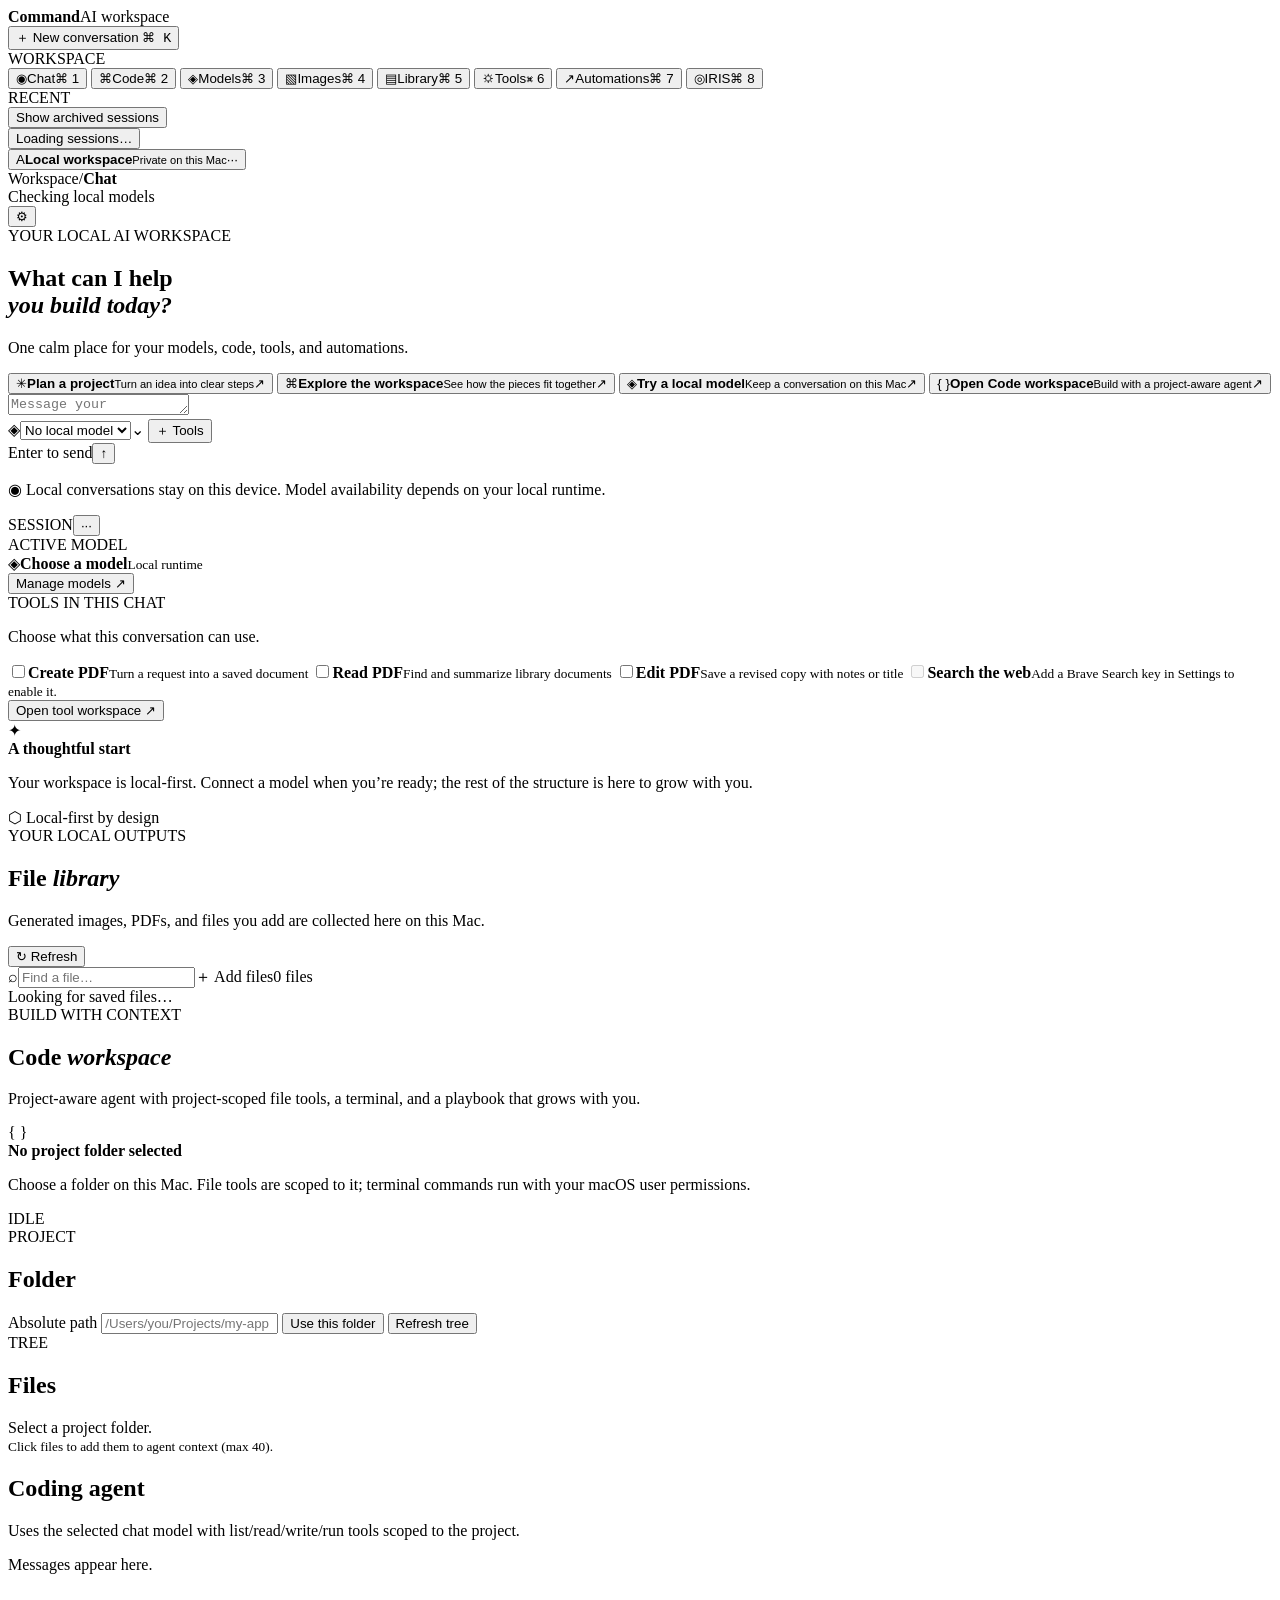
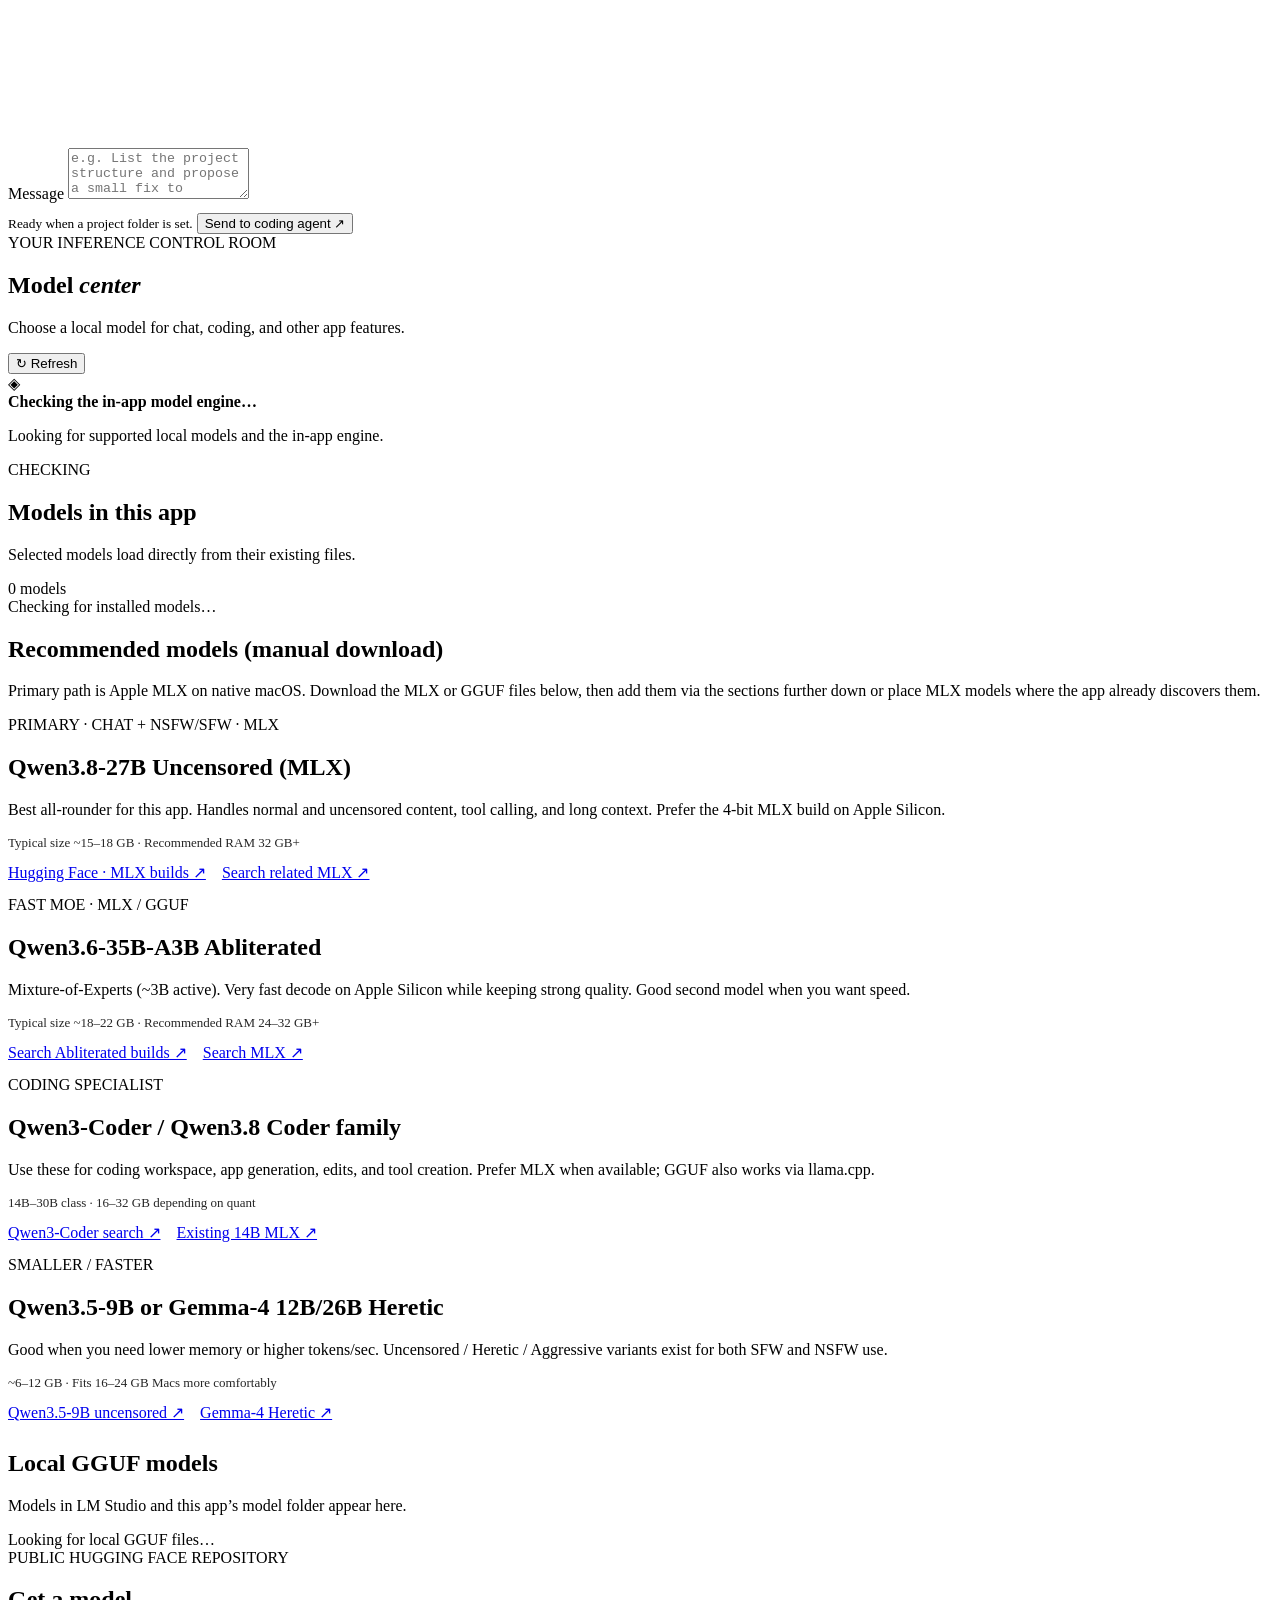
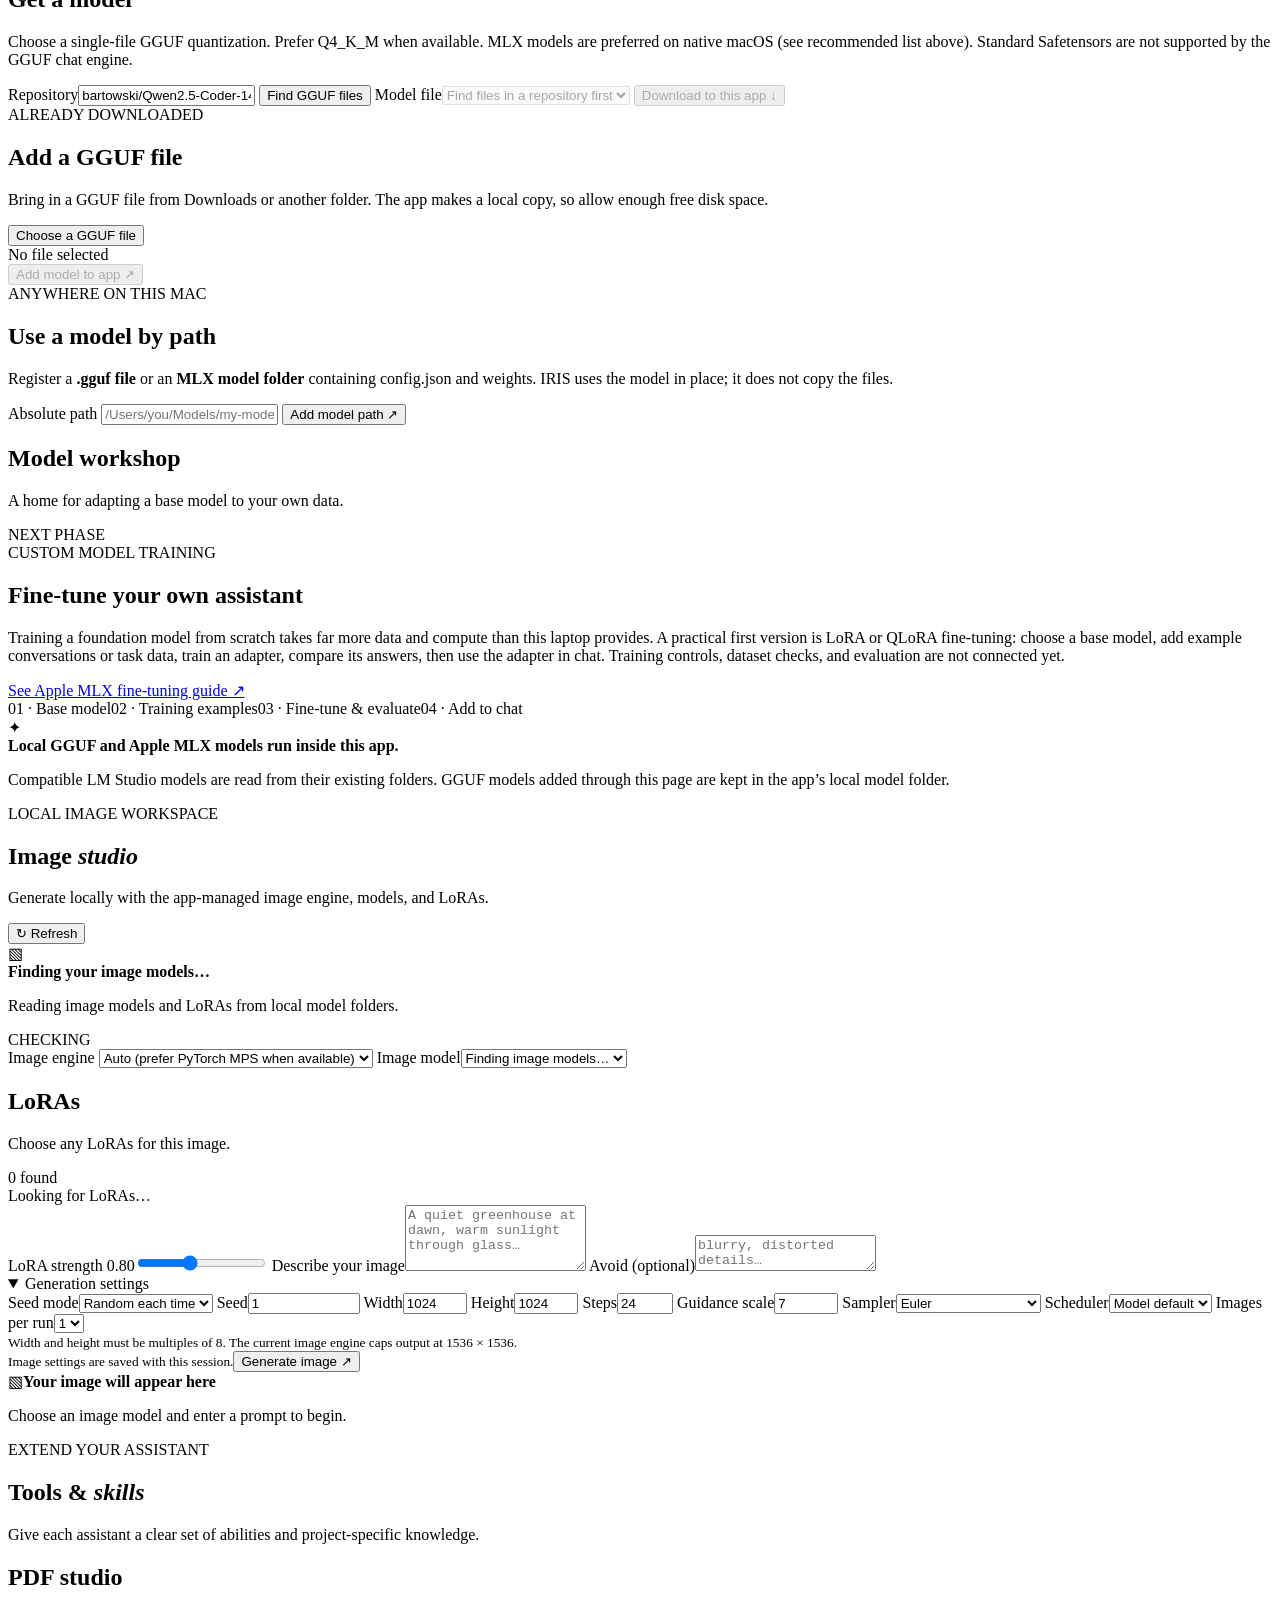
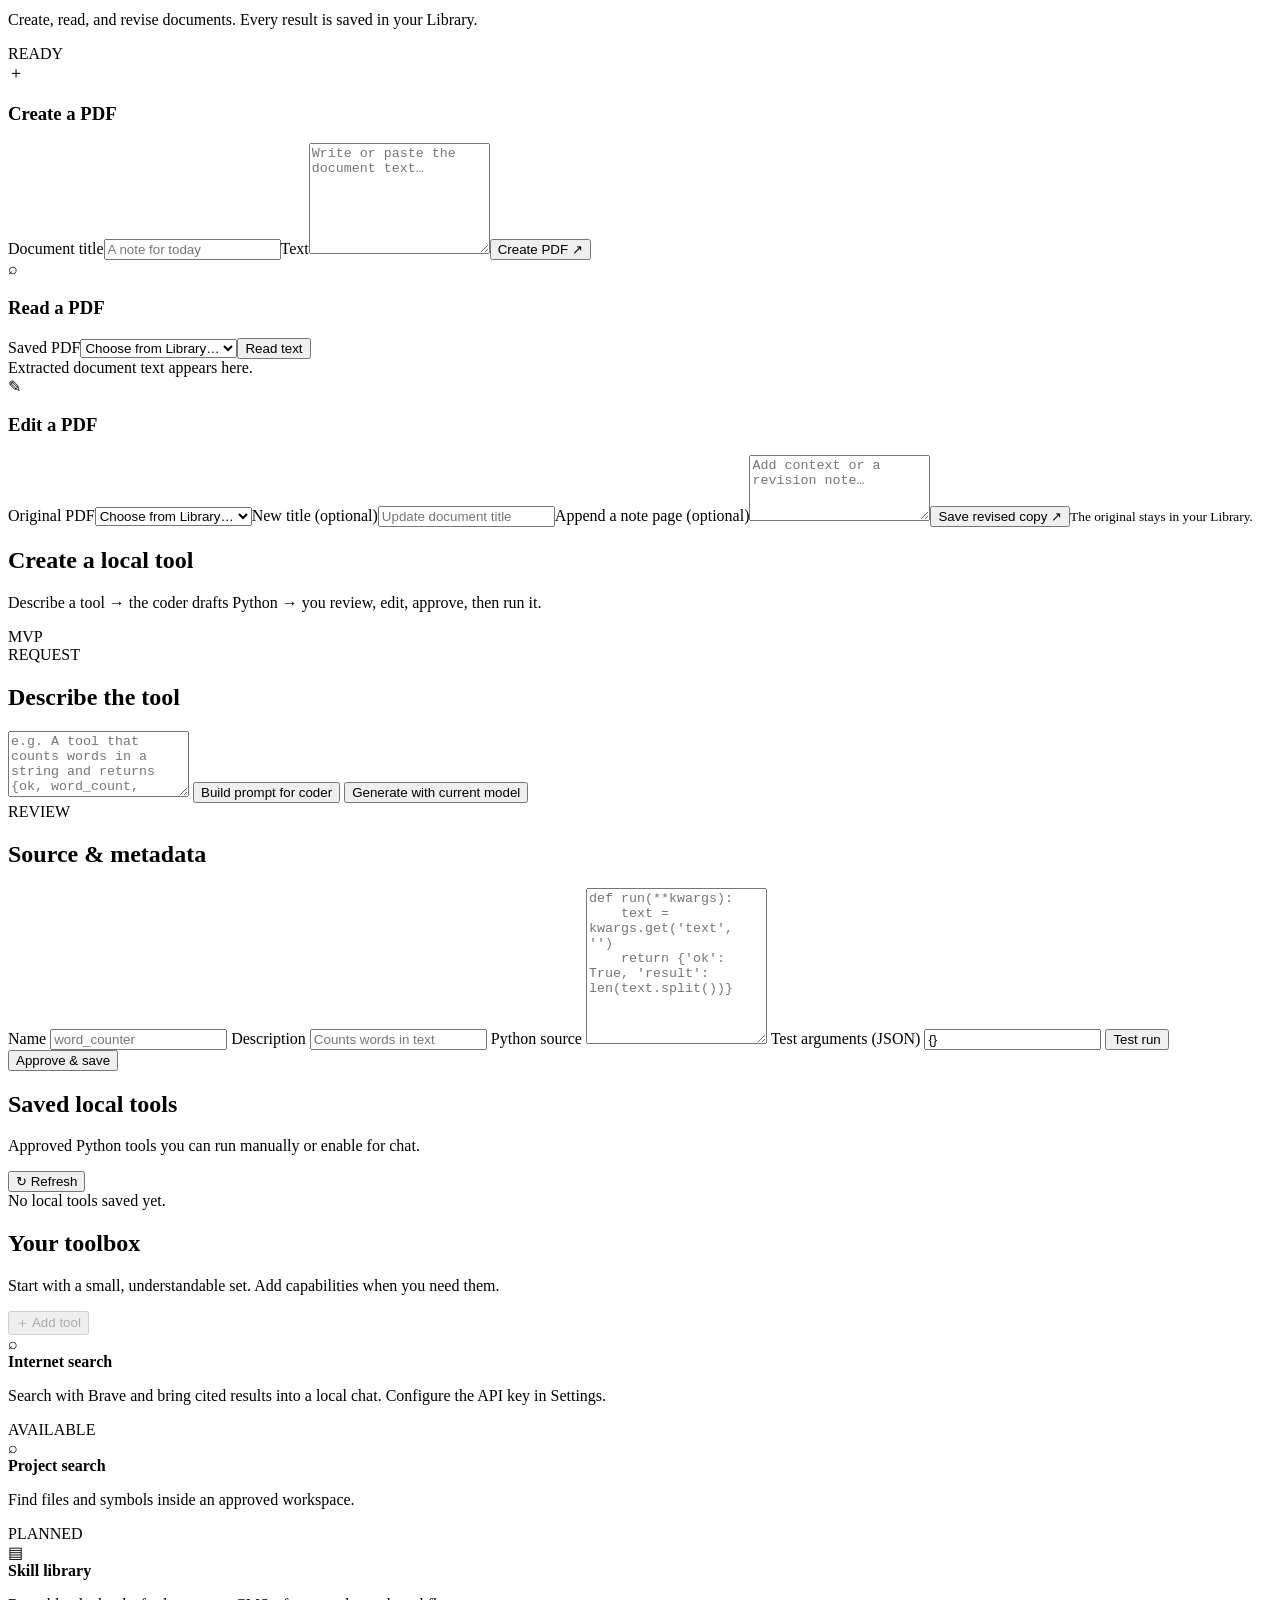
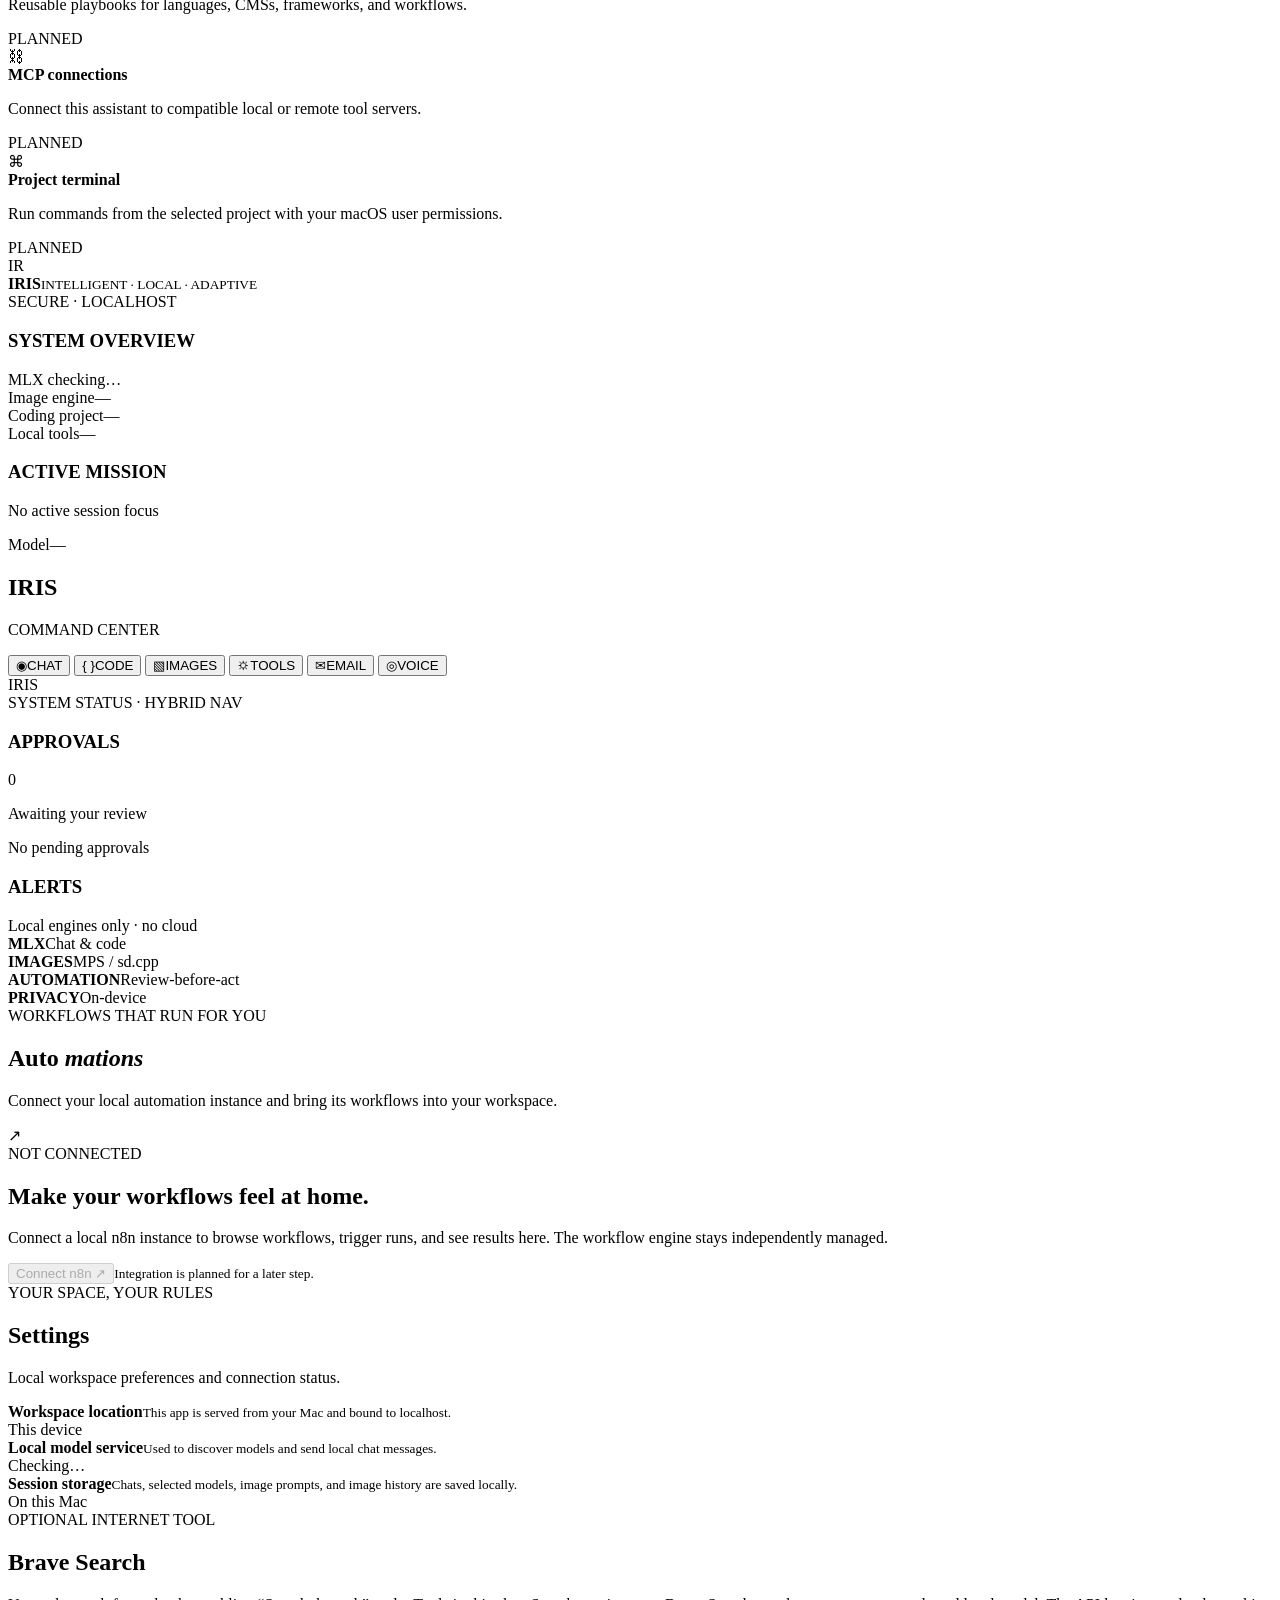
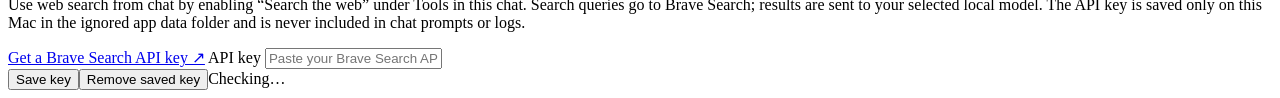
==== commit 87044680: "Add web search and chat tool integration" ====
--- a/app/static/index.html
+++ b/app/static/index.html
@@ -91,6 +91,8 @@
                   <label><input type="checkbox" data-chat-tool="create_pdf"><span><strong>Create PDF</strong><small>Turn a request into a saved document</small></span></label>
                   <label><input type="checkbox" data-chat-tool="read_pdf"><span><strong>Read PDF</strong><small>Find and summarize library documents</small></span></label>
                   <label><input type="checkbox" data-chat-tool="edit_pdf"><span><strong>Edit PDF</strong><small>Save a revised copy with notes or title</small></span></label>
+                  <label id="web-search-tool-row"><input type="checkbox" data-chat-tool="web_search" disabled><span><strong>Search the web</strong><small id="web-search-tool-status">Add a Brave Search key in Settings to enable it.</small></span></label>
+                  <div id="local-chat-tools"></div>
                 </div>
                 <button class="text-link" data-view="tools">Open tool workspace <span>↗</span></button>
               </div>
@@ -205,6 +207,14 @@
                 <button class="secondary-button" id="gguf-choose" type="button">Choose a GGUF file</button>
                 <div class="model-upload-name" id="gguf-file-name">No file selected</div>
                 <button class="primary-button" id="gguf-add" type="button" disabled>Add model to app <span>↗</span></button>
+              </section>
+              <section class="model-ingest-card">
+                <div class="ingest-eyebrow">ANYWHERE ON THIS MAC</div><h2>Use a model by path</h2>
+                <p>Register a <strong>.gguf file</strong> or an <strong>MLX model folder</strong> containing config.json and weights. IRIS uses the model in place; it does not copy the files.</p>
+                <label class="field-label" for="model-path-input">Absolute path</label>
+                <input class="model-text-input" id="model-path-input" placeholder="/Users/you/Models/my-model.gguf" autocomplete="off">
+                <button class="primary-button" id="model-path-add" type="button">Add model path <span>↗</span></button>
+                <div class="model-download-status" id="model-path-status" role="status"></div>
               </section>
             </div>
             <div class="section-heading import-heading"><div><h2>Model workshop</h2><p>A home for adapting a base model to your own data.</p></div><span class="status-tag planned"><span></span> NEXT PHASE</span></div>
@@ -287,10 +297,11 @@
                 <div class="model-download-status" id="tool-review-status" role="status"></div>
               </section>
             </div>
-            <div class="section-heading"><div><h2>Saved local tools</h2><p>Approved Python tools you can run manually or expose to chat later.</p></div><button class="secondary-button" id="tool-refresh-list" type="button">↻ Refresh</button></div>
+            <div class="section-heading"><div><h2>Saved local tools</h2><p>Approved Python tools you can run manually or enable for chat.</p></div><button class="secondary-button" id="tool-refresh-list" type="button">↻ Refresh</button></div>
             <div id="local-tools-list" class="lora-list"><div class="empty-card">No local tools saved yet.</div></div>
 <div class="section-heading"><div><h2>Your toolbox</h2><p>Start with a small, understandable set. Add capabilities when you need them.</p></div><button class="secondary-button" disabled>＋ Add tool</button></div>
             <div class="tool-list">
+              <article class="tool-row"><span class="tool-row-icon blue">⌕</span><div><strong>Internet search</strong><p>Search with Brave and bring cited results into a local chat. Configure the API key in Settings.</p></div><span class="status-tag ready"><span></span> AVAILABLE</span></article>
               <article class="tool-row"><span class="tool-row-icon blue">⌕</span><div><strong>Project search</strong><p>Find files and symbols inside an approved workspace.</p></div><span class="status-tag upcoming"><span></span> PLANNED</span></article>
               <article class="tool-row"><span class="tool-row-icon violet">▤</span><div><strong>Skill library</strong><p>Reusable playbooks for languages, CMSs, frameworks, and workflows.</p></div><span class="status-tag upcoming"><span></span> PLANNED</span></article>
               <article class="tool-row"><span class="tool-row-icon amber">⛓</span><div><strong>MCP connections</strong><p>Connect this assistant to compatible local or remote tool servers.</p></div><span class="status-tag upcoming"><span></span> PLANNED</span></article>
@@ -382,13 +393,25 @@
                 <aside class="iris-voice-rail">
                   <h3>VOICE</h3>
                   <div class="iris-mini-orb" id="iris-voice-orb">IRIS</div>
-                  <p class="iris-voice-state" id="iris-voice-state">Idle · push-to-talk later</p>
-                  <div class="iris-wave"></div>
-                  <p class="iris-muted">Local STT/TTS will attach here. Mic stays on-device.</p>
+                  <p class="iris-voice-state" id="iris-voice-state">Idle</p>
+                  <div class="iris-wave" id="iris-wave"></div>
+                  <label class="field-label" for="iris-voice-select" style="color:#7a93b0;font-size:10px;letter-spacing:0.12em;">VOICE</label>
+                  <select id="iris-voice-select" class="model-text-input" style="margin:6px 0 10px;background:#0a1628;color:#e8f4ff;border-color:rgba(0,212,255,0.25);">
+                    <option value="A">Voice A — warm</option>
+                    <option value="B">Voice B — clear</option>
+                  </select>
+                  <div style="display:flex;gap:8px;flex-wrap:wrap;margin-bottom:10px;">
+                    <button type="button" class="primary-button" id="iris-ptt" style="flex:1;">Hold to talk</button>
+                    <button type="button" class="secondary-button" id="iris-stop-speak">Stop</button>
+                  </div>
+                  <button type="button" class="secondary-button" id="iris-test-voice" style="width:100%;margin-bottom:10px;">Test selected voice</button>
+                  <label class="iris-speak-replies"><input type="checkbox" id="iris-speak-replies"><span>Speak assistant replies aloud</span></label>
+                  <p class="iris-muted" id="iris-voice-hint">Voice recognition uses your browser's speech service when available. Text-to-speech uses installed browser voices.</p>
                   <div class="iris-panel" style="margin-top:16px;">
                     <h3>CONTEXT</h3>
                     <div class="iris-row"><span>Node</span><span id="iris-active-node">—</span></div>
                     <div class="iris-row"><span>Model</span><span id="iris-node-model">—</span></div>
+                    <div class="iris-row"><span>Voice</span><span id="iris-voice-name">—</span></div>
                   </div>
                 </aside>
                 <section class="iris-workspace">
@@ -422,7 +445,19 @@
                   </div>
                   <div id="iris-ws-voice" class="iris-ws" hidden>
                     <h3>VOICE NODE</h3>
-                    <p class="iris-muted">Always-on presence for IRIS. STT/TTS hooks will live in the left rail.</p>
+                    <p class="iris-muted">Use push-to-talk to capture a transcript, then place it in Chat for you to review and send.</p>
+                    <div class="iris-panel" style="margin-top:12px;">
+                      <h3 style="margin:0 0 8px;font-size:10px;letter-spacing:0.16em;color:#00d4ff;">TRANSCRIPT</h3>
+                      <div id="iris-transcript" class="iris-muted" style="min-height:120px;white-space:pre-wrap;">Press “Hold to talk” on the left, or use the button below.</div>
+                    </div>
+                    <div style="display:flex;gap:8px;margin-top:12px;flex-wrap:wrap;">
+                      <button type="button" class="primary-button" id="iris-ptt-main">Hold to talk</button>
+                      <button type="button" class="secondary-button" id="iris-send-transcript">Place transcript in Chat</button>
+                    </div>
+                    <div class="iris-panel" style="margin-top:16px;">
+                      <strong>Voice choices</strong>
+                      <p class="iris-muted" style="margin:8px 0 0;">Voice A and B are selected from the voices available to your browser. Voice names are used as a best-effort match; availability varies by browser and macOS.</p>
+                    </div>
                   </div>
                 </section>
               </div>
@@ -441,6 +476,14 @@
           <div class="page-content">
             <div class="page-intro"><div class="eyebrow"><span class="eyebrow-line"></span> YOUR SPACE, YOUR RULES</div><h1>Settings</h1><p>Local workspace preferences and connection status.</p></div>
             <div class="settings-list"><div class="setting-row"><div><strong>Workspace location</strong><small>This app is served from your Mac and bound to localhost.</small></div><span class="setting-value">This device</span></div><div class="setting-row"><div><strong>Local model service</strong><small>Used to discover models and send local chat messages.</small></div><span class="setting-value" id="settings-runtime">Checking…</span></div><div class="setting-row"><div><strong>Session storage</strong><small>Chats, selected models, image prompts, and image history are saved locally.</small></div><span class="setting-value">On this Mac</span></div></div>
+            <section class="model-ingest-card search-settings-card">
+              <div class="ingest-eyebrow">OPTIONAL INTERNET TOOL</div><h2>Brave Search</h2>
+              <p>Use web search from chat by enabling “Search the web” under Tools in this chat. Search queries go to Brave Search; results are sent to your selected local model. The API key is saved only on this Mac in the ignored app data folder and is never included in chat prompts or logs.</p>
+              <a class="model-doc-link" href="https://api-dashboard.search.brave.com/" target="_blank" rel="noreferrer">Get a Brave Search API key ↗</a>
+              <label class="field-label" for="brave-search-key">API key</label>
+              <input class="model-text-input" id="brave-search-key" type="password" autocomplete="off" placeholder="Paste your Brave Search API key">
+              <div class="settings-action-row"><button class="primary-button" id="save-brave-search-key" type="button">Save key</button><button class="secondary-button" id="clear-brave-search-key" type="button">Remove saved key</button><span class="setting-value" id="brave-search-state" role="status">Checking…</span></div>
+            </section>
           </div>
         </section>
       </main>
